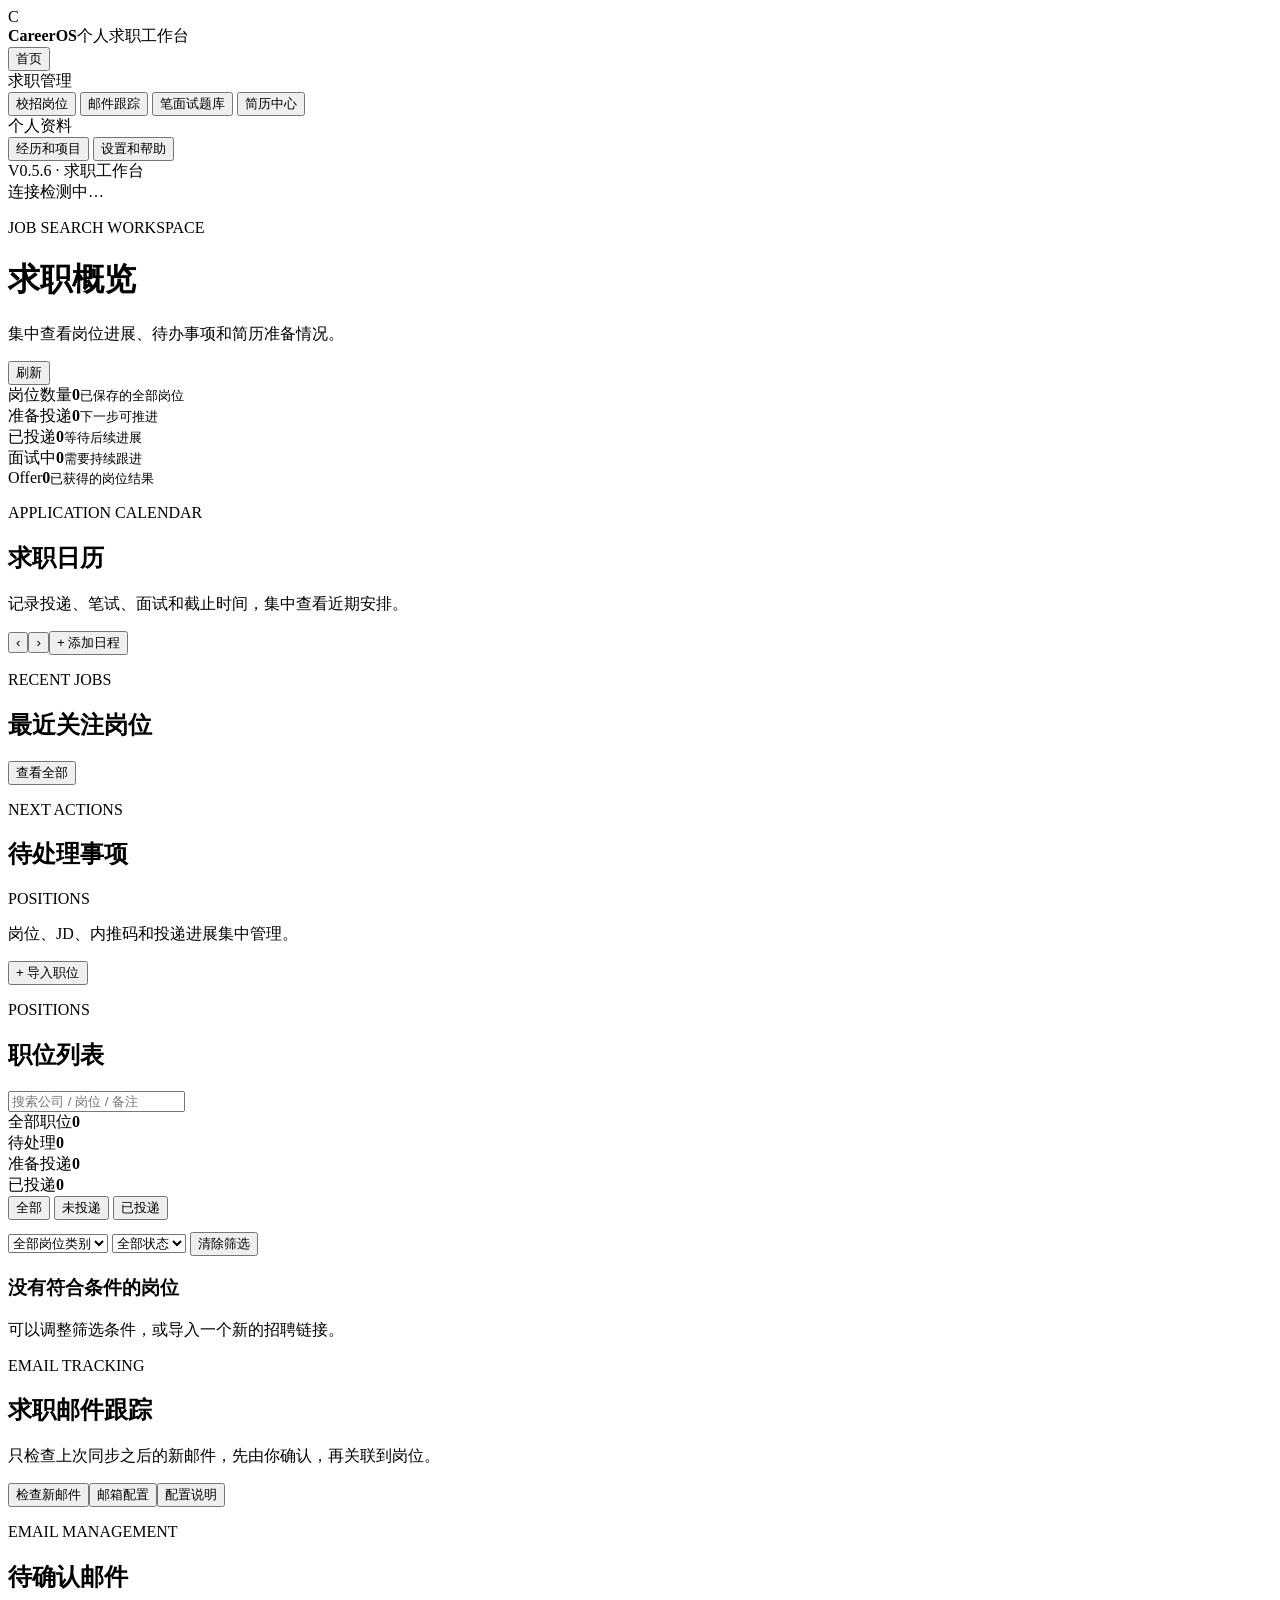
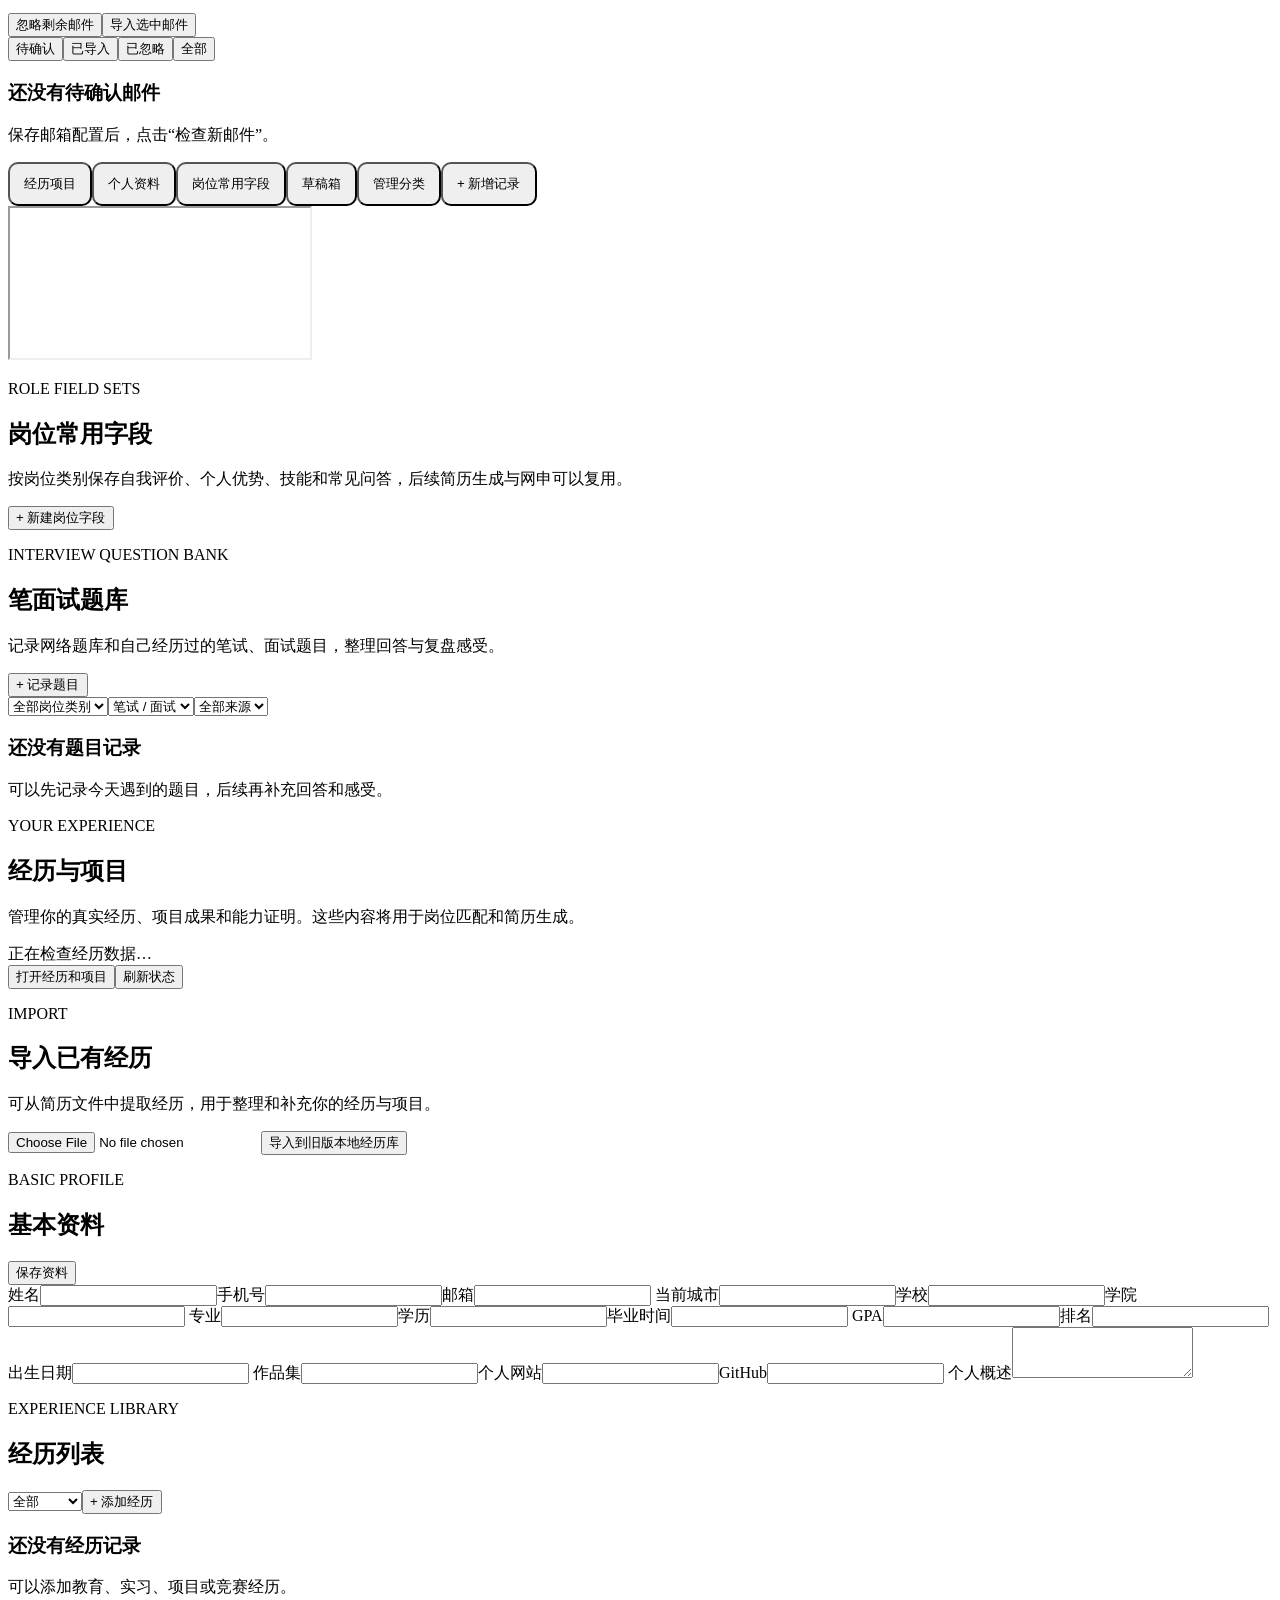
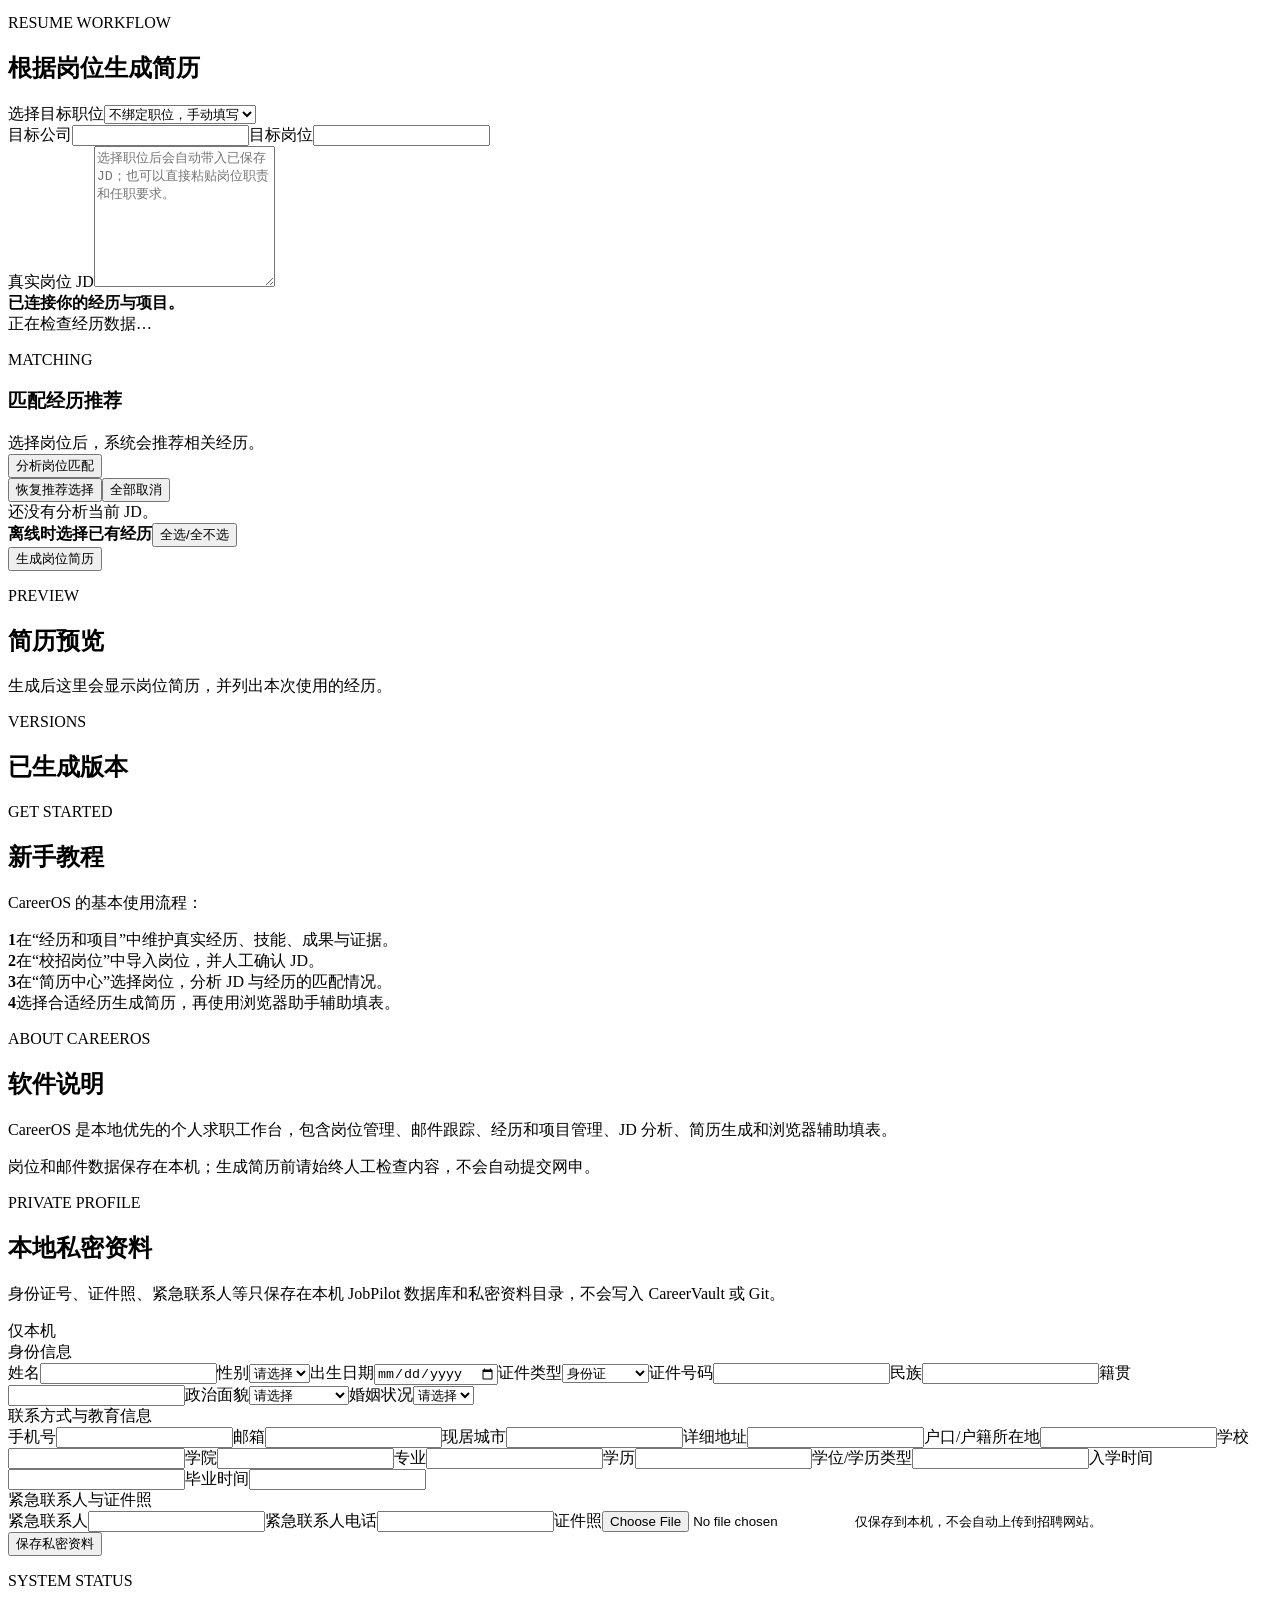
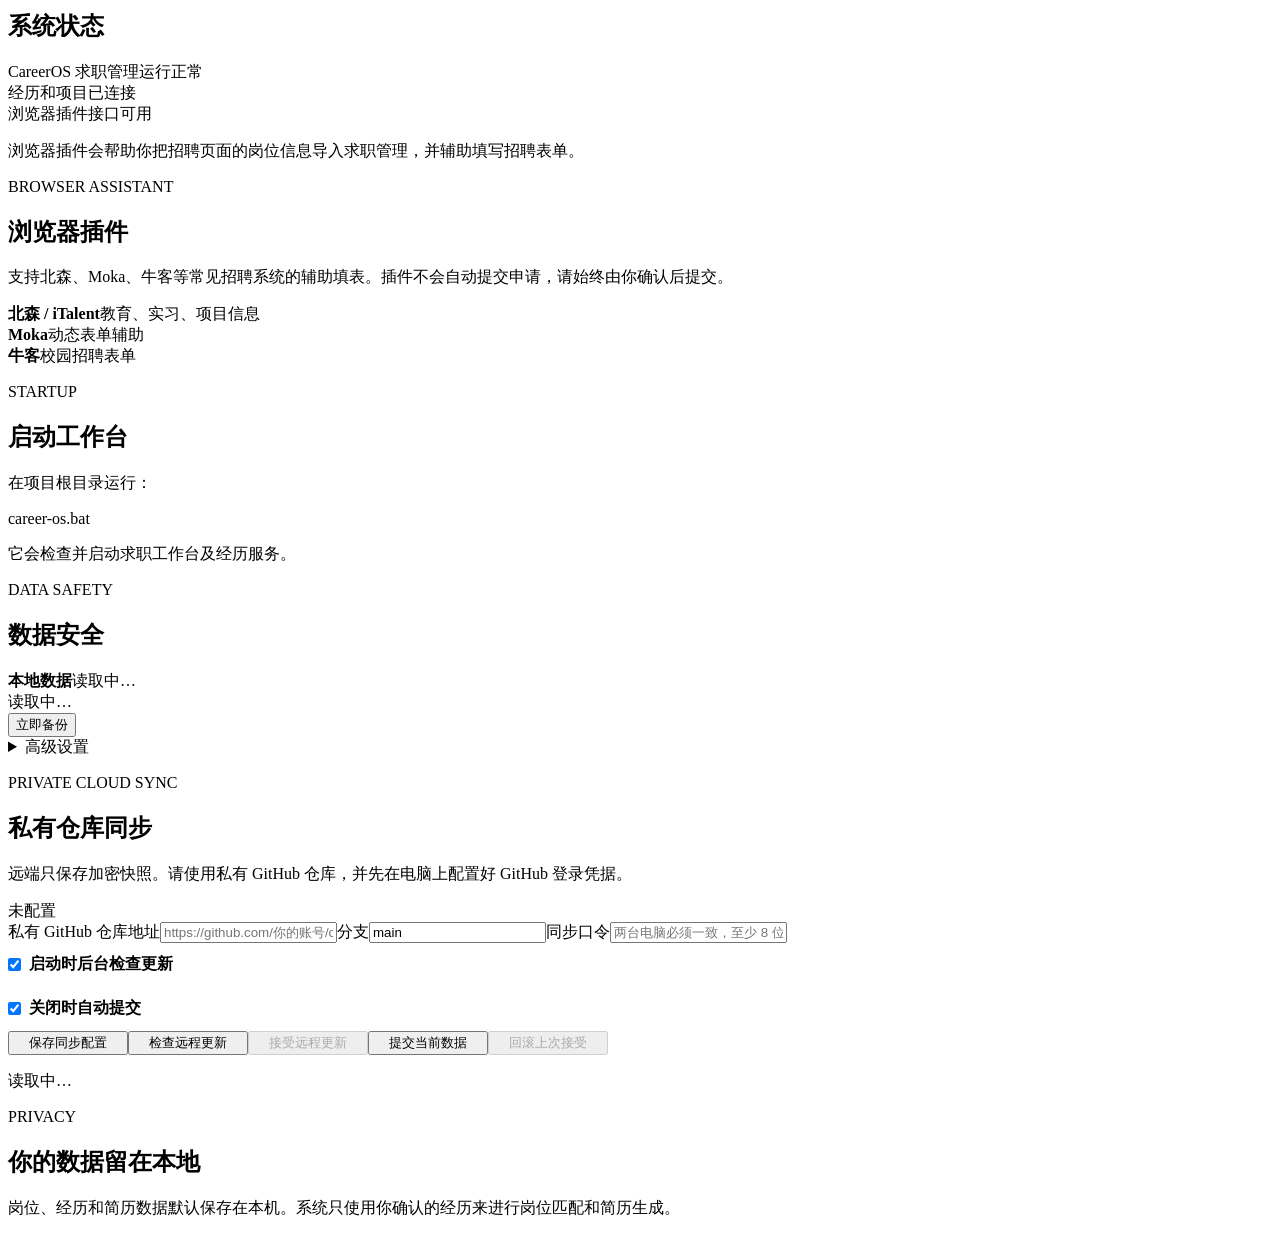
==== JobPilot/jobpilot/static/index.html @ cc20bb06 "feat(vault): add category-specific experience forms" ====
<!doctype html>
<html lang="zh-CN">
<head>
  <meta charset="utf-8" />
  <meta name="viewport" content="width=device-width,initial-scale=1" />
  <title>CareerOS · 个人求职工作台</title>
  <link rel="stylesheet" href="/static/styles.css" />
  <link rel="stylesheet" href="/static/v031.css" />
  <style>
    .vault-manage-categories{margin-left:auto;white-space:nowrap}
    .vault-quick-add{white-space:nowrap}
    .vault-frame-tabs{align-items:center}
    .vault-frame-tabs .mode,.vault-frame-tabs .ghost-btn,.vault-frame-tabs .primary-btn{display:inline-flex;align-items:center;justify-content:center;height:44px;padding:0 14px;line-height:1;border-radius:10px}
    @media(max-width:720px){.vault-manage-categories{margin-left:0}}
  </style>
  <style>
    .sync-panel{grid-column:1/-1}
    .sync-panel .form-grid-2{align-items:end}
    .sync-panel .checkbox-label{display:flex;align-items:center;gap:8px;min-height:44px;font-weight:600}
    .sync-panel .checkbox-label input{width:auto;margin:0}
    .sync-panel .toolbar-actions{grid-column:1/-1;flex-wrap:wrap;align-items:stretch}
    .sync-panel .toolbar-actions button{white-space:nowrap;min-width:120px}
    @media(max-width:720px){.sync-panel .toolbar-actions button{flex:1 1 150px}}
  </style>
</head>
<body>
<div class="shell">
  <aside class="sidebar">
    <div class="brand"><div class="logo">C</div><div><strong>CareerOS</strong><span>个人求职工作台</span></div></div>
    <nav>
      <button class="nav active" data-view="dashboard">首页</button>
      <div class="nav-group-label">求职管理</div>
      <button class="nav" data-view="memo">校招岗位</button>
      <button class="nav" data-view="email">邮件跟踪</button>
      <button class="nav" data-view="interview">笔面试题库</button>
      <button class="nav" data-view="resume">简历中心</button>
      <div class="nav-group-label">个人资料</div>
      <button class="nav" data-view="vault">经历和项目</button>
      <button class="nav" data-view="settings">设置和帮助</button>
    </nav>
    <div class="sidebar-note">V0.5.6 · 求职工作台<br><span id="aiBadge">连接检测中…</span></div>
  </aside>

  <main class="main">
    <header class="topbar">
      <div><p class="eyebrow">JOB SEARCH WORKSPACE</p><h1 id="viewTitle">求职概览</h1><p id="viewSubtitle" class="page-subtitle">集中查看岗位进展、待办事项和简历准备情况。</p></div>
      <button id="refreshBtn" class="ghost-btn">刷新</button>
    </header>
    <div id="globalNotice" class="notice hidden" aria-live="polite"></div>

    <section id="view-dashboard" class="view active-view">
      <section class="dashboard-stats" aria-label="求职概览">
        <article class="dashboard-stat"><span>岗位数量</span><strong id="dashboardTotal">0</strong><small>已保存的全部岗位</small></article>
        <article class="dashboard-stat"><span>准备投递</span><strong id="dashboardPreparing">0</strong><small>下一步可推进</small></article>
        <article class="dashboard-stat"><span>已投递</span><strong id="dashboardApplied">0</strong><small>等待后续进展</small></article>
        <article class="dashboard-stat"><span>面试中</span><strong id="dashboardInterview">0</strong><small>需要持续跟进</small></article>
        <article class="dashboard-stat"><span>Offer</span><strong id="dashboardOffer">0</strong><small>已获得的岗位结果</small></article>
      </section>
      <section class="panel calendar-panel">
        <div class="section-title"><div><p class="eyebrow">APPLICATION CALENDAR</p><h2>求职日历</h2><p class="helper">记录投递、笔试、面试和截止时间，集中查看近期安排。</p></div><div class="calendar-actions"><button id="calendarPrev" class="ghost-btn" type="button">‹</button><strong id="calendarMonth"></strong><button id="calendarNext" class="ghost-btn" type="button">›</button><button id="addScheduleBtn" class="primary-btn" type="button">+ 添加日程</button></div></div>
        <div id="calendarGrid" class="calendar-grid"></div>
        <div id="calendarUpcoming" class="calendar-upcoming"></div>
      </section>
      <div class="dashboard-grid"><section class="panel"><div class="section-title"><div><p class="eyebrow">RECENT JOBS</p><h2>最近关注岗位</h2></div><button class="link-button" type="button" data-go-view="memo">查看全部</button></div><div id="dashboardRecentJobs" class="dashboard-list"></div></section><section class="panel"><p class="eyebrow">NEXT ACTIONS</p><h2>待处理事项</h2><div id="dashboardTasks" class="task-list"></div></section></div>
    </section>

    <section id="view-memo" class="view">
      <div class="compact-page-toolbar"><div><p class="eyebrow">POSITIONS</p><p class="helper">岗位、JD、内推码和投递进展集中管理。</p></div><button id="openJobImportBtn" class="primary-btn" type="button">+ 导入职位</button></div>
      <dialog id="jobImportDialog" class="dialog">
        <div class="dialog-head"><div><p class="eyebrow">ADD JOB</p><h2>导入职位</h2></div><button id="jobImportClose" class="icon-btn" type="button">×</button></div>
        <div class="mode-tabs"><button class="mode active" data-mode="url" type="button">招聘链接</button><button class="mode" data-mode="text" type="button">招聘文字</button></div>
        <form id="urlForm" class="stack-form"><label>招聘页面链接<input id="urlInput" type="url" placeholder="https://careers.example.com/..." required /></label><button class="primary-btn" type="submit">解析并添加岗位</button><p class="helper">自动解析结果建议在岗位详情中人工核对 JD。</p></form>
        <form id="textForm" class="stack-form hidden"><label>招聘文字<textarea id="textInput" rows="9" placeholder="公司、岗位、链接、要求……"></textarea></label><button class="primary-btn" type="submit">导入职位信息</button></form>
      </dialog>

      <section class="list-section">
        <div class="list-toolbar">
          <div><p class="eyebrow">POSITIONS</p><h2>职位列表 <span id="memoCount" class="helper"></span></h2></div>
          <input id="memoSearch" type="search" placeholder="搜索公司 / 岗位 / 备注" />
        </div>
        <div class="summary-grid" aria-label="职位概览">
          <div class="summary-card"><span>全部职位</span><strong id="summaryTotal">0</strong></div>
          <div class="summary-card"><span>待处理</span><strong id="summaryPending">0</strong></div>
          <div class="summary-card"><span>准备投递</span><strong id="summaryPreparing">0</strong></div>
          <div class="summary-card"><span>已投递</span><strong id="summarySubmitted">0</strong></div>
        </div>
        <div class="mode-tabs" id="memoScopeTabs">
          <button class="mode memo-tab active" data-memo-scope="all">全部</button>
          <button class="mode memo-tab" data-memo-scope="unsubmitted">未投递</button>
          <button class="mode memo-tab" data-memo-scope="submitted">已投递</button>
        </div>
        <div class="toolbar-actions" style="margin:12px 0 18px;flex-wrap:wrap">
          <select id="memoCategoryFilter">
            <option value="">全部岗位类别</option>
            <option value="unclassified">未分类</option>
            <option value="ai">AI</option><option value="algorithm">算法</option><option value="software">软件开发</option>
            <option value="test">测试 / 测开</option><option value="embedded">嵌入式</option><option value="semiconductor">半导体</option>
            <option value="hardware">硬件</option><option value="product">产品</option><option value="other">其他</option>
          </select>
          <select id="memoStatusFilter">
            <option value="">全部状态</option><option value="inbox">待处理</option>
            <option value="preparing">准备投递</option><option value="applied">已投递</option><option value="interview">面试中</option>
            <option value="offer">Offer</option><option value="rejected">已结束</option>
          </select>
          <button id="clearMemoFilters" class="ghost-btn" type="button">清除筛选</button>
        </div>
        <div id="memoList" class="memo-list"></div>
        <div id="memoEmpty" class="empty-state hidden"><h3>没有符合条件的岗位</h3><p>可以调整筛选条件，或导入一个新的招聘链接。</p></div>
      </section>
    </section>

    <section id="view-email" class="view">
      <section class="panel email-connect-panel">
        <div class="section-title"><div><p class="eyebrow">EMAIL TRACKING</p><h2>求职邮件跟踪</h2><p class="helper">只检查上次同步之后的新邮件，先由你确认，再关联到岗位。</p><span id="emailConfiguredState" class="helper"></span></div><div class="toolbar-actions"><button id="syncEmailBtn" class="primary-btn" type="button">检查新邮件</button><button id="openEmailConfigBtn" class="ghost-btn" type="button">邮箱配置</button><button id="openEmailHelpBtn" class="ghost-btn" type="button">配置说明</button></div></div>
        <dialog id="emailConfigDialog" class="dialog">
        <form id="emailSettingsForm" class="form-grid-2 email-settings-form">
          <div class="dialog-head full-span"><div><p class="eyebrow">EMAIL SETTINGS</p><h2>邮箱配置</h2></div><button id="emailConfigClose" class="icon-btn" type="button">×</button></div>
          <label>IMAP 服务器<input id="emailHost" placeholder="imap.gmail.com" required /></label><label>端口<input id="emailPort" type="number" value="993" min="1" max="65535" required /></label>
          <label>邮箱账号<input id="emailUsername" type="email" required /></label><label>应用专用密码<input id="emailPassword" type="password" placeholder="留空表示保持原密码" /></label>
          <label>文件夹<input id="emailFolder" value="INBOX" /></label><div class="email-setting-actions"><button class="ghost-btn" type="submit">保存邮箱配置</button><span id="emailSyncState" class="helper"></span></div>
          <p class="helper email-security-note full-span">建议使用邮箱的应用专用密码。密码只保存在本机 CareerOS 数据库中，不会上传 GitHub。</p>
        </form>
        </dialog>
      </section>
      <dialog id="emailHelpDialog" class="dialog email-help-dialog">
        <div class="dialog-head"><div><p class="eyebrow">SETUP GUIDE</p><h2>主流邮箱配置说明</h2></div><button id="emailHelpClose" class="icon-btn" type="button">×</button></div>
        <div class="section-title"><div><p class="eyebrow">SETUP GUIDE</p><h2>主流邮箱配置说明</h2><p class="helper">CareerOS 通过 IMAP 读取邮件。配置前先在邮箱网页端开启 IMAP，并按邮箱类型填写登录密码、客户端授权码或应用专用密码。</p></div></div>
        <div class="email-provider-grid">
          <article class="email-provider-card"><div class="email-provider-head"><h3>QQ 邮箱</h3><span>@qq.com / Foxmail</span></div><dl><dt>IMAP</dt><dd><code>imap.qq.com:993</code> · SSL/TLS</dd><dt>SMTP</dt><dd><code>smtp.qq.com:465</code> · SSL/TLS（发信时使用）</dd><dt>登录密码</dt><dd>填写 QQ 邮箱生成的“授权码”，不要填写 QQ 登录密码。</dd></dl><ol><li>进入 QQ 邮箱网页版 → 设置 → 账户。</li><li>在“POP3/IMAP/SMTP/Exchange/CardDAV/CalDAV”区域开启 IMAP/SMTP 服务。</li><li>按提示完成安全验证，复制生成的授权码到上方“应用专用密码”。</li></ol><a href="https://service.mail.qq.com/" target="_blank" rel="noopener">打开 QQ 邮箱帮助 ↗</a></article>
          <article class="email-provider-card"><div class="email-provider-head"><h3>网易邮箱</h3><span>@163.com / @126.com / @yeah.net</span></div><dl><dt>IMAP</dt><dd><code>imap.163.com:993</code> · SSL/TLS</dd><dt>SMTP</dt><dd><code>smtp.163.com:465</code> · SSL/TLS（发信时使用）</dd><dt>登录密码</dt><dd>填写“客户端授权码”，不要填写网易网页登录密码。</dd></dl><ol><li>登录网易邮箱网页版 → 设置 → POP3/SMTP/IMAP。</li><li>开启 IMAP/SMTP 服务，并点击“客户端授权密码/新增授权码”。</li><li>完成短信验证后立即保存授权码，填入上方密码框。</li></ol><a href="https://help.mail.126.com/faqDetail.do?code=d7a5dc8471cd0c0e8b4b8f4f8e49998b374173cfe9171305fa1ce630d7f67ac286624f309a1a7089" target="_blank" rel="noopener">打开网易帮助 ↗</a></article>
          <article class="email-provider-card"><div class="email-provider-head"><h3>Outlook.com</h3><span>@outlook.com / @hotmail.com / @live.com</span></div><dl><dt>IMAP</dt><dd><code>outlook.office365.com:993</code> · SSL/TLS</dd><dt>SMTP</dt><dd><code>smtp-mail.outlook.com:587</code> · STARTTLS</dd><dt>身份验证</dt><dd>官方要求 OAuth2/现代身份验证；普通 IMAP 密码方式可能被拒绝。</dd></dl><ol><li>Outlook 网页版设置 → 邮件 → 转发和 IMAP。</li><li>开启“允许设备和应用使用 IMAP”，保存设置。</li><li>若 CareerOS 的密码方式无法连接，请使用 Microsoft OAuth2，或为账号创建应用密码（账号策略支持时）。</li></ol><a href="https://support.microsoft.com/zh-CN/Outlook/pop-imap-and-smtp-settings-for-outlook-com" target="_blank" rel="noopener">打开 Microsoft 官方说明 ↗</a></article>
          <article class="email-provider-card"><div class="email-provider-head"><h3>Gmail</h3><span>@gmail.com / Google Workspace</span></div><dl><dt>IMAP</dt><dd><code>imap.gmail.com:993</code> · SSL/TLS</dd><dt>SMTP</dt><dd><code>smtp.gmail.com:465</code> · SSL/TLS，或 587 · STARTTLS</dd><dt>登录密码</dt><dd>建议使用 Google 应用专用密码；需要先开启两步验证。</dd></dl><ol><li>Google 账号 → 安全性 → 开启两步验证。</li><li>进入“应用专用密码”，创建一个用于 CareerOS 的密码。</li><li>Gmail 设置 → 查看所有设置 → 转发和 POP/IMAP → 开启 IMAP。</li></ol><a href="https://support.google.com/mail/answer/185833?hl=zh-Hans" target="_blank" rel="noopener">打开 Google 官方说明 ↗</a></article>
          <article class="email-provider-card"><div class="email-provider-head"><h3>iCloud Mail</h3><span>@icloud.com / @me.com / @mac.com</span></div><dl><dt>IMAP</dt><dd><code>imap.mail.me.com:993</code> · SSL/TLS</dd><dt>SMTP</dt><dd><code>smtp.mail.me.com:587</code> · STARTTLS（也支持 465）</dd><dt>登录密码</dt><dd>必须使用 Apple 账户生成的“App 专用密码”。</dd></dl><ol><li>在 Apple 账户页面开启双重认证。</li><li>登录 Apple 账户 → 登录和安全 → App 专用密码 → 生成密码。</li><li>用户名填完整 iCloud 邮箱；把生成的 App 专用密码填入上方密码框。</li></ol><a href="https://support.apple.com/en-ie/102525" target="_blank" rel="noopener">打开 Apple 官方说明 ↗</a></article>
        </div>
        <div class="email-guide-notes"><strong>连接失败时先检查：</strong><span>服务器和端口是否匹配</span><span>IMAP 是否已开启</span><span>密码框是否填写授权码/应用专用密码</span><span>邮箱是否拦截了新的登录活动</span></div>
        <p class="technical-detail">资料核对日期：2026-08-22。邮箱服务商可能调整入口或安全策略，实际页面以对应官方说明为准。</p>
      </dialog>
      <section class="list-section email-list-section">
        <div class="list-toolbar"><div><p class="eyebrow">EMAIL MANAGEMENT</p><h2 id="emailListTitle">待确认邮件 <span id="emailCount" class="helper"></span></h2></div><div class="toolbar-actions"><button id="ignorePendingEmailBtn" class="ghost-btn danger-button" type="button">忽略剩余邮件</button><button id="importEmailBtn" class="ghost-btn" type="button">导入选中邮件</button></div></div>
        <div class="email-filter-bar"><button class="email-filter active" data-email-filter="pending" type="button">待确认</button><button class="email-filter" data-email-filter="imported" type="button">已导入</button><button class="email-filter" data-email-filter="ignored" type="button">已忽略</button><button class="email-filter" data-email-filter="all" type="button">全部</button></div>
        <div id="emailList" class="email-list"></div><div id="emailEmpty" class="empty-state hidden"><h3>还没有待确认邮件</h3><p>保存邮箱配置后，点击“检查新邮件”。</p></div>
      </section>
    </section>

    <section id="view-vault" class="view">
      <div class="vault-frame-tabs" role="tablist" aria-label="经历和项目导航"><button class="mode active" type="button" data-vault-view="experiences">经历项目</button><button class="mode" type="button" data-vault-view="profile">个人资料</button><button class="mode" type="button" data-vault-view="fields">岗位常用字段</button><button class="mode" type="button" data-vault-view="inbox">草稿箱</button><button id="vaultManageCategories" class="ghost-btn vault-manage-categories" type="button">管理分类</button><button id="vaultQuickAdd" class="primary-btn vault-quick-add" type="button">+ 新增记录</button></div>
      <iframe id="careerVaultFrame" class="career-vault-frame" src="http://127.0.0.1:8766/?embedded=1&amp;v=20260827-3" title="经历和项目" loading="lazy"></iframe>
      <section id="commonFieldsPanel" class="panel common-fields-panel hidden"><div class="section-title"><div><p class="eyebrow">ROLE FIELD SETS</p><h2>岗位常用字段</h2><p class="helper">按岗位类别保存自我评价、个人优势、技能和常见问答，后续简历生成与网申可以复用。</p></div><button id="addRoleFieldSetBtn" class="primary-btn" type="button">+ 新建岗位字段</button></div><div id="roleFieldSetList" class="role-field-set-list"></div></section>
    </section>

    <section id="view-interview" class="view">
      <section class="panel interview-bank-toolbar"><div><p class="eyebrow">INTERVIEW QUESTION BANK</p><h2>笔面试题库</h2><p class="helper">记录网络题库和自己经历过的笔试、面试题目，整理回答与复盘感受。</p></div><button id="addInterviewQuestionBtn" class="primary-btn" type="button">+ 记录题目</button></section>
      <section class="list-section"><div class="toolbar-actions interview-filters"><select id="interviewRoleFilter"><option value="">全部岗位类别</option></select><select id="interviewTypeFilter"><option value="">笔试 / 面试</option><option value="written_test">笔试</option><option value="interview">面试</option></select><select id="interviewSourceFilter"><option value="">全部来源</option><option value="personal">亲身经历</option><option value="network">网络题库</option></select></div><div id="interviewQuestionList" class="interview-question-list"></div><div id="interviewQuestionEmpty" class="empty-state hidden"><h3>还没有题目记录</h3><p>可以先记录今天遇到的题目，后续再补充回答和感受。</p></div></section>
    </section>

    <section id="view-profile" class="view">
      <div class="profile-grid">
        <section class="panel import-panel">
          <p class="eyebrow">YOUR EXPERIENCE</p><h2>经历与项目</h2>
          <p>管理你的真实经历、项目成果和能力证明。这些内容将用于岗位匹配和简历生成。</p>
          <div id="careerVaultProfileState" class="mini-status">正在检查经历数据…</div>
          <div class="toolbar-actions"><button class="primary-btn" type="button" data-go-view="vault">打开经历和项目</button><button id="refreshCareerVault" class="ghost-btn" type="button">刷新状态</button></div>
        </section>

        <section class="panel import-panel">
          <p class="eyebrow">IMPORT</p><h2>导入已有经历</h2>
          <p>可从简历文件中提取经历，用于整理和补充你的经历与项目。</p>
          <form id="resumeImportForm" class="stack-form"><input id="resumeFile" type="file" accept=".pdf,.docx,.txt,.md" required /><button class="ghost-btn" type="submit">导入到旧版本地经历库</button></form>
        </section>

        <section class="panel profile-panel">
          <div class="section-title"><div><p class="eyebrow">BASIC PROFILE</p><h2>基本资料</h2></div><button id="saveProfileBtn" class="ghost-btn" type="button">保存资料</button></div>
          <form id="profileForm" class="profile-form">
            <label>姓名<input name="name" /></label><label>手机号<input name="phone" /></label><label>邮箱<input name="email" type="email" /></label>
            <label>当前城市<input name="current_city" /></label><label>学校<input name="school" /></label><label>学院<input name="college" /></label>
            <label>专业<input name="major" /></label><label>学历<input name="degree" /></label><label>毕业时间<input name="graduation_date" /></label>
            <label>GPA<input name="gpa" /></label><label>排名<input name="rank" /></label><label>出生日期<input name="birth_date" /></label>
            <label>作品集<input name="portfolio_url" /></label><label>个人网站<input name="website" /></label><label>GitHub<input name="github_url" /></label>
            <label class="span-3">个人概述<textarea name="summary" rows="3"></textarea></label>
          </form>
        </section>
      </div>

      <section class="list-section">
          <div class="list-toolbar"><div><p class="eyebrow">EXPERIENCE LIBRARY</p><h2>经历列表</h2></div><div class="toolbar-actions"><select id="experienceFilter"><option value="">全部</option><option value="education">教育背景</option><option value="internship">实习经历</option><option value="project">项目经历</option><option value="campus">校园经历</option><option value="research">科研经历</option><option value="award">竞赛奖项</option><option value="skill">技能证书</option><option value="other">其他</option></select><button id="addExperienceBtn" class="ghost-btn">+ 添加经历</button></div></div>
        <div id="experienceList" class="experience-list"></div>
        <div id="experienceEmpty" class="empty-state hidden"><h3>还没有经历记录</h3><p>可以添加教育、实习、项目或竞赛经历。</p></div>
      </section>
    </section>

    <section id="view-resume" class="view">
      <div class="resume-workspace">
        <section class="panel resume-builder">
          <p class="eyebrow">RESUME WORKFLOW</p><h2>根据岗位生成简历</h2>
          <form id="resumeGenerateForm" class="stack-form">
            <label>选择目标职位<select id="targetOpportunity"><option value="">不绑定职位，手动填写</option></select></label>
            <div class="form-grid-2"><label>目标公司<input id="targetCompany" /></label><label>目标岗位<input id="targetRole" /></label></div>
            <label>真实岗位 JD<textarea id="targetJd" rows="9" placeholder="选择职位后会自动带入已保存 JD；也可以直接粘贴岗位职责和任职要求。"></textarea></label>
              <div class="notice"><b>已连接你的经历与项目。</b><br><span id="careerVaultState">正在检查经历数据…</span></div>

            <div id="careerRecommendationPanel" class="recommendation-panel">
              <div class="recommendation-head">
                <div><p class="eyebrow">MATCHING</p><h3>匹配经历推荐</h3><div id="recommendationState" class="inline-status">选择岗位后，系统会推荐相关经历。</div></div>
                <button id="analyzeCareerVaultBtn" class="ghost-btn" type="button">分析岗位匹配</button>
              </div>
              <div id="recommendationToolbar" class="selection-toolbar hidden"><div id="recommendationSummary" class="selection-summary"></div><div class="toolbar-actions"><button id="selectRecommendedBtn" class="link-button" type="button">恢复推荐选择</button><button id="clearRecommendedBtn" class="link-button" type="button">全部取消</button></div></div>
              <div id="careerRecommendations" class="recommendation-list"><div class="recommendation-empty">还没有分析当前 JD。</div></div>
            </div>

            <div id="legacyChooserWrap"><div class="mini-head"><b>离线时选择已有经历</b><button id="toggleAllExperiences" class="link-button" type="button">全选/全不选</button></div><div id="resumeExperienceChooser" class="chooser"></div></div>
            <button class="primary-btn large" type="submit">生成岗位简历</button>
          </form>
        </section>

        <section class="panel preview-panel">
          <div class="section-title"><div><p class="eyebrow">PREVIEW</p><h2>简历预览</h2></div><div id="previewActions"></div></div>
          <div id="resumePreview" class="resume-paper empty-preview"><p>生成后这里会显示岗位简历，并列出本次使用的经历。</p></div>
        </section>
      </div>
      <section class="list-section"><div class="list-toolbar"><div><p class="eyebrow">VERSIONS</p><h2>已生成版本</h2></div></div><div id="versionList" class="version-list"></div></section>
    </section>

    <section id="view-settings" class="view">
      <div class="settings-grid">
        <section class="panel help-panel"><p class="eyebrow">GET STARTED</p><h2>新手教程</h2><p>CareerOS 的基本使用流程：</p><div class="flow-list"><div><b>1</b><span>在“经历和项目”中维护真实经历、技能、成果与证据。</span></div><div><b>2</b><span>在“校招岗位”中导入岗位，并人工确认 JD。</span></div><div><b>3</b><span>在“简历中心”选择岗位，分析 JD 与经历的匹配情况。</span></div><div><b>4</b><span>选择合适经历生成简历，再使用浏览器助手辅助填表。</span></div></div></section>
        <section class="panel help-panel"><p class="eyebrow">ABOUT CAREEROS</p><h2>软件说明</h2><p>CareerOS 是本地优先的个人求职工作台，包含岗位管理、邮件跟踪、经历和项目管理、JD 分析、简历生成和浏览器辅助填表。</p><p class="helper">岗位和邮件数据保存在本机；生成简历前请始终人工检查内容，不会自动提交网申。</p></section>
        <section class="panel private-profile-panel"><div class="section-title"><div><p class="eyebrow">PRIVATE PROFILE</p><h2>本地私密资料</h2><p class="helper">身份证号、证件照、紧急联系人等只保存在本机 JobPilot 数据库和私密资料目录，不会写入 CareerVault 或 Git。</p></div><span class="private-badge">仅本机</span></div><form id="privateProfileForm" class="private-profile-form"><div class="private-section-title">身份信息</div><label>姓名<input data-private-field="name" /></label><label>性别<select data-private-field="gender"><option value="">请选择</option><option>男</option><option>女</option><option>其他</option></select></label><label>出生日期<input data-private-field="birth_date" type="date" /></label><label>证件类型<select data-private-field="id_type"><option>身份证</option><option>护照</option><option>港澳通行证</option><option>其他</option></select></label><label>证件号码<input data-private-field="id_number" autocomplete="off" /></label><label>民族<input data-private-field="ethnicity" /></label><label>籍贯<input data-private-field="native_place" /></label><label>政治面貌<select data-private-field="political_status"><option value="">请选择</option><option>群众</option><option>共青团员</option><option>中共党员</option><option>中共预备党员</option><option>其他</option></select></label><label>婚姻状况<select data-private-field="marital_status"><option value="">请选择</option><option>未婚</option><option>已婚</option><option>其他</option></select></label><div class="private-section-title full-span">联系方式与教育信息</div><label>手机号<input data-private-field="phone" /></label><label>邮箱<input data-private-field="email" type="email" /></label><label>现居城市<input data-private-field="current_city" /></label><label>详细地址<input data-private-field="address" /></label><label>户口/户籍所在地<input data-private-field="household_registration" /></label><label>学校<input data-private-field="school" /></label><label>学院<input data-private-field="college" /></label><label>专业<input data-private-field="major" /></label><label>学历<input data-private-field="degree" /></label><label>学位/学历类型<input data-private-field="degree_type" /></label><label>入学时间<input data-private-field="education_start_date" /></label><label>毕业时间<input data-private-field="graduation_date" /></label><div class="private-section-title full-span">紧急联系人与证件照</div><label>紧急联系人<input data-private-field="emergency_contact_name" /></label><label>紧急联系人电话<input data-private-field="emergency_contact_phone" /></label><label class="photo-upload-label">证件照<input id="privatePhotoFile" type="file" accept=".jpg,.jpeg,.png,.webp" /><small id="privatePhotoState" class="helper">仅保存到本机，不会自动上传到招聘网站。</small></label><div class="full-span private-actions"><button class="primary-btn" type="submit">保存私密资料</button><span id="privateProfileState" class="helper"></span></div></form></section>
        <section class="panel"><p class="eyebrow">SYSTEM STATUS</p><h2>系统状态</h2><div class="system-status-list"><div><span class="status-dot" id="jobpilotStatusDot"></span><span>CareerOS 求职管理运行正常</span></div><div><span class="status-dot" id="careerStatusDot"></span><span>经历和项目已连接</span></div><div><span class="status-dot" id="extensionStatusDot"></span><span>浏览器插件接口可用</span></div></div><p class="helper">浏览器插件会帮助你把招聘页面的岗位信息导入求职管理，并辅助填写招聘表单。</p></section>
        <section class="panel"><p class="eyebrow">BROWSER ASSISTANT</p><h2>浏览器插件</h2><p>支持北森、Moka、牛客等常见招聘系统的辅助填表。插件不会自动提交申请，请始终由你确认后提交。</p><div class="ats-grid"><div class="ats-card"><b>北森 / iTalent</b><span class="helper">教育、实习、项目信息</span></div><div class="ats-card"><b>Moka</b><span class="helper">动态表单辅助</span></div><div class="ats-card"><b>牛客</b><span class="helper">校园招聘表单</span></div></div></section>
        <section class="panel"><p class="eyebrow">STARTUP</p><h2>启动工作台</h2><div class="career-os-box"><p>在项目根目录运行：</p><div class="career-os-command">career-os.bat</div><p class="helper">它会检查并启动求职工作台及经历服务。</p></div></section>
        <section class="panel"><p class="eyebrow">DATA SAFETY</p><h2>数据安全</h2><div class="data-box"><div><b>本地数据</b><span id="dataDbPath">读取中…</span></div><div id="dataCounts">读取中…</div></div><div class="toolbar-actions"><button id="backupDbBtn" class="primary-btn" type="button">立即备份</button></div><details class="advanced-settings"><summary>高级设置</summary><p class="helper">仅用于数据迁移和故障排查，不建议日常修改。</p><hr><form id="mergeDbForm" class="stack-form"><label>导入旧版数据<input id="oldDbFile" type="file" accept=".db,.sqlite,.sqlite3" /></label><button class="ghost-btn" type="submit">合并旧数据</button></form><p class="technical-detail">API 状态与数据库路径仅在此处显示。</p></details></section>
        <section class="panel sync-panel"><div class="section-title"><div><p class="eyebrow">PRIVATE CLOUD SYNC</p><h2>私有仓库同步</h2><p class="helper">远端只保存加密快照。请使用私有 GitHub 仓库，并先在电脑上配置好 GitHub 登录凭据。</p></div><span id="syncStateBadge" class="private-badge">未配置</span></div><form id="syncConfigForm" class="form-grid-2"><label class="full-span">私有 GitHub 仓库地址<input id="syncRemoteUrl" placeholder="https://github.com/你的账号/careeros-data.git" /></label><label>分支<input id="syncBranch" value="main" /></label><label>同步口令<input id="syncPassphrase" type="password" minlength="8" placeholder="两台电脑必须一致，至少 8 位" /></label><label class="checkbox-label"><input id="syncAutoStart" type="checkbox" checked /> 启动时后台检查更新</label><label class="checkbox-label"><input id="syncAutoClose" type="checkbox" checked /> 关闭时自动提交</label><div class="full-span toolbar-actions"><button class="primary-btn" type="submit">保存同步配置</button><button id="syncCheckBtn" class="ghost-btn" type="button">检查远程更新</button><button id="syncAcceptBtn" class="ghost-btn" type="button" disabled>接受远程更新</button><button id="syncCommitBtn" class="ghost-btn" type="button">提交当前数据</button><button id="syncRollbackBtn" class="ghost-btn" type="button" disabled>回滚上次接受</button></div></form><p id="syncStateText" class="helper">读取中…</p></section>
        <section class="panel"><p class="eyebrow">PRIVACY</p><h2>你的数据留在本地</h2><p>岗位、经历和简历数据默认保存在本机。系统只使用你确认的经历来进行岗位匹配和简历生成。</p></section>
      </div>
    </section>
  </main>
</div>

<dialog id="memoDialog" class="dialog">
  <form id="memoEditForm" method="dialog">
    <input id="memoEditId" type="hidden" />
    <div class="dialog-head"><div><p class="eyebrow">POSITION</p><h2>编辑职位信息</h2></div><button id="memoEditClose" class="icon-btn" type="button">×</button></div>
    <div class="form-grid-2">
      <label>公司<input id="memoEditCompany" /></label><label>岗位<input id="memoEditRole" /></label>
      <label>岗位类别<select id="memoEditCategory"><option value="unclassified">未分类</option><option value="ai">AI / 大模型</option><option value="algorithm">算法</option><option value="software">软件开发</option><option value="test">测试 / 测开</option><option value="embedded">嵌入式</option><option value="semiconductor">半导体 / 工艺</option><option value="hardware">硬件 / 电子</option><option value="product">产品 / 运营</option><option value="other">其他</option></select></label>
      <label>地点<input id="memoEditLocation" /></label><label>截止时间<input id="memoEditDeadline" type="date" /></label><label>投递时间<input id="memoEditAppliedAt" type="date" /><small class="helper">已投递但不知道日期时可留空，首页会提醒补充。</small></label>
    </div>
    <div class="referral-info-box"><div><p class="eyebrow">REFERRAL</p><h3>内推信息</h3><p class="helper">导入岗位后可在这里补填内推码，保存后会跟随岗位记录。</p></div><label>内推码<input id="memoEditReferralCode" placeholder="例如：ABC123" /></label></div>
    <label>JD 内容<textarea id="memoEditJd" rows="12" placeholder="可从招聘链接打开后，手动复制并粘贴完整 JD。简历中心会优先使用这里的内容进行匹配。"></textarea></label>
    <label>备注<textarea id="memoEditNote" rows="5"></textarea></label>
    <div class="dialog-actions"><button id="memoEditCancel" class="ghost-btn" type="button">取消</button><button class="primary-btn" type="submit">保存修改</button></div>
  </form>
</dialog>

<dialog id="experienceDialog" class="dialog">
  <form id="experienceForm" method="dialog">
    <input id="experienceId" type="hidden" />
    <div class="dialog-head"><div><p class="eyebrow">EXPERIENCE</p><h2 id="experienceDialogTitle">添加经历</h2></div><button id="experienceClose" class="icon-btn" type="button">×</button></div>
    <div class="form-grid-2">
      <label>类型<select id="expCategory"><option value="education">教育</option><option value="internship">实习</option><option value="work">工作</option><option value="project">项目</option><option value="campus">校园</option><option value="research">科研</option><option value="award">奖项</option><option value="certificate">证书</option><option value="skill">技能</option><option value="other">其他</option></select></label>
      <label>标题<input id="expTitle" /></label><label>组织 / 公司<input id="expOrganization" /></label><label>地点<input id="expLocation" /></label>
      <label>开始时间<input id="expStart" /></label><label>结束时间<input id="expEnd" placeholder="至今" /></label>
    </div>
    <label>经历说明<textarea id="expDescription" rows="5"></textarea></label><label>简历要点（每行一条）<textarea id="expHighlights" rows="6"></textarea></label><label>标签（逗号分隔）<input id="expTags" /></label>
    <div class="dialog-actions"><button id="experienceCancel" class="ghost-btn" type="button">取消</button><button class="primary-btn" type="submit">保存</button></div>
  </form>
</dialog>

<dialog id="interviewQuestionDialog" class="dialog">
  <form id="interviewQuestionForm" class="stack-form"><input id="interviewQuestionId" type="hidden" /><div class="dialog-head"><div><p class="eyebrow">QUESTION BANK</p><h2 id="interviewQuestionDialogTitle">记录笔面试题目</h2></div><button id="interviewQuestionClose" class="icon-btn" type="button">×</button></div><div class="form-grid-2"><label>题目类型<select id="interviewQuestionType"><option value="interview">面试</option><option value="written_test">笔试</option></select></label><label>题目来源<select id="interviewQuestionSource"><option value="personal">亲身经历</option><option value="network">网络题库</option></select></label><label>岗位类别<input id="interviewQuestionRole" placeholder="如：软件开发 / 销售工程师" /></label><label>公司<input id="interviewQuestionCompany" /></label><label>日期<input id="interviewQuestionDate" type="date" /></label><label>关联岗位<select id="interviewQuestionOpportunity"><option value="">不关联岗位</option></select></label></div><label>题目内容<textarea id="interviewQuestionText" rows="4" required></textarea></label><label>我的回答 / 参考答案<textarea id="interviewQuestionAnswer" rows="5"></textarea></label><label>复盘感受<textarea id="interviewQuestionFeeling" rows="3" placeholder="哪里答得好、哪里需要补充、下次如何准备"></textarea></label><label>标签（逗号分隔）<input id="interviewQuestionTags" placeholder="八股、项目、行为面、算法" /></label><div class="dialog-actions"><button id="interviewQuestionCancel" class="ghost-btn" type="button">取消</button><button class="primary-btn" type="submit">保存题目</button></div></form>
</dialog>

<dialog id="roleFieldSetDialog" class="dialog">
  <form id="roleFieldSetForm" class="stack-form"><input id="roleFieldSetId" type="hidden" /><div class="dialog-head"><div><p class="eyebrow">ROLE FIELD SET</p><h2 id="roleFieldSetDialogTitle">新建岗位常用字段</h2></div><button id="roleFieldSetClose" class="icon-btn" type="button">×</button></div><div class="form-grid-2"><label>岗位类别<input id="roleFieldSetRole" placeholder="如：算法 / 产品 / 销售工程师" required /></label><label>字段名称<input id="roleFieldSetTitle" placeholder="如：算法岗自我介绍" /></label></div><label>自我评价<textarea id="roleFieldSetSelfEvaluation" rows="4"></textarea></label><label>个人优势<textarea id="roleFieldSetStrengths" rows="4"></textarea></label><label>常用技能（每行一项）<textarea id="roleFieldSetSkills" rows="4" placeholder="Python\nSQL\n项目管理"></textarea></label><label>常见问答（每行“问题：答案”）<textarea id="roleFieldSetAnswers" rows="5" placeholder="为什么选择这个岗位：\n三年规划："></textarea></label><label>备注<textarea id="roleFieldSetNotes" rows="3"></textarea></label><div class="dialog-actions"><button id="roleFieldSetCancel" class="ghost-btn" type="button">取消</button><button class="primary-btn" type="submit">保存常用字段</button></div></form>
</dialog>

<dialog id="scheduleDialog" class="dialog">
  <form id="scheduleForm" method="dialog">
    <input id="scheduleId" type="hidden" />
    <div class="dialog-head"><div><p class="eyebrow">SCHEDULE</p><h2 id="scheduleDialogTitle">添加日程</h2></div><button id="scheduleClose" class="icon-btn" type="button">×</button></div>
    <div class="form-grid-2">
      <label>类型<select id="scheduleType"><option value="application">投递</option><option value="written_test">笔试</option><option value="interview">面试</option><option value="deadline">截止时间</option><option value="follow_up">跟进</option><option value="other">其他</option></select></label>
      <label>标题<input id="scheduleTitle" required placeholder="例如：一面 / 秋招网申" /></label>
      <label>日期<input id="scheduleDate" type="date" required /></label><label>时间<input id="scheduleTime" type="time" /></label>
      <label>地点 / 会议链接<input id="scheduleLocation" /></label>
      <label>关联岗位<select id="scheduleOpportunity"><option value="">不关联岗位</option></select></label>
    </div>
    <label>备注<textarea id="scheduleNotes" rows="4" placeholder="面试官、准备事项或其他提醒"></textarea></label>
    <div class="dialog-actions"><button id="scheduleCancel" class="ghost-btn" type="button">取消</button><button class="primary-btn" type="submit">保存日程</button></div>
  </form>
</dialog>

<dialog id="careerAssetCreateDialog" class="dialog">
  <form id="careerAssetCreateForm" class="stack-form">
    <div class="dialog-head"><div><p class="eyebrow">CAREER ASSET</p><h2>新增经历记录</h2></div><button id="careerAssetCreateClose" class="icon-btn" type="button">×</button></div>
    <div class="form-grid-2"><label>记录类型<select id="careerAssetType"><option value="project">项目</option><option value="internship">实习</option><option value="award">获奖</option><option value="patent">专利</option><option value="certificate">软著</option><option value="campus">校园经历</option></select></label><label>名称<input id="careerAssetTitle" required placeholder="例如：AI 项目 / 国家奖学金 / 软件著作权" /></label><label>组织 / 单位<input id="careerAssetOrganization" /></label><label>角色 / 贡献<input id="careerAssetRole" /></label><label>开始时间<input id="careerAssetStart" /></label><label>结束时间<input id="careerAssetEnd" placeholder="至今" /></label></div>
    <label>概述<textarea id="careerAssetSummary" rows="5" placeholder="先填写核心事实，保存后可在经历库继续补充量化成果和上传佐证文件。"></textarea></label>
    <div class="dialog-actions"><button id="careerAssetCreateCancel" class="ghost-btn" type="button">取消</button><button class="primary-btn" type="submit">创建记录</button></div>
  </form>
</dialog>

  <script src="/static/ui-text.js?v=040"></script>
<script src="/static/app.js?v=20260827-3"></script>
</body>
</html>
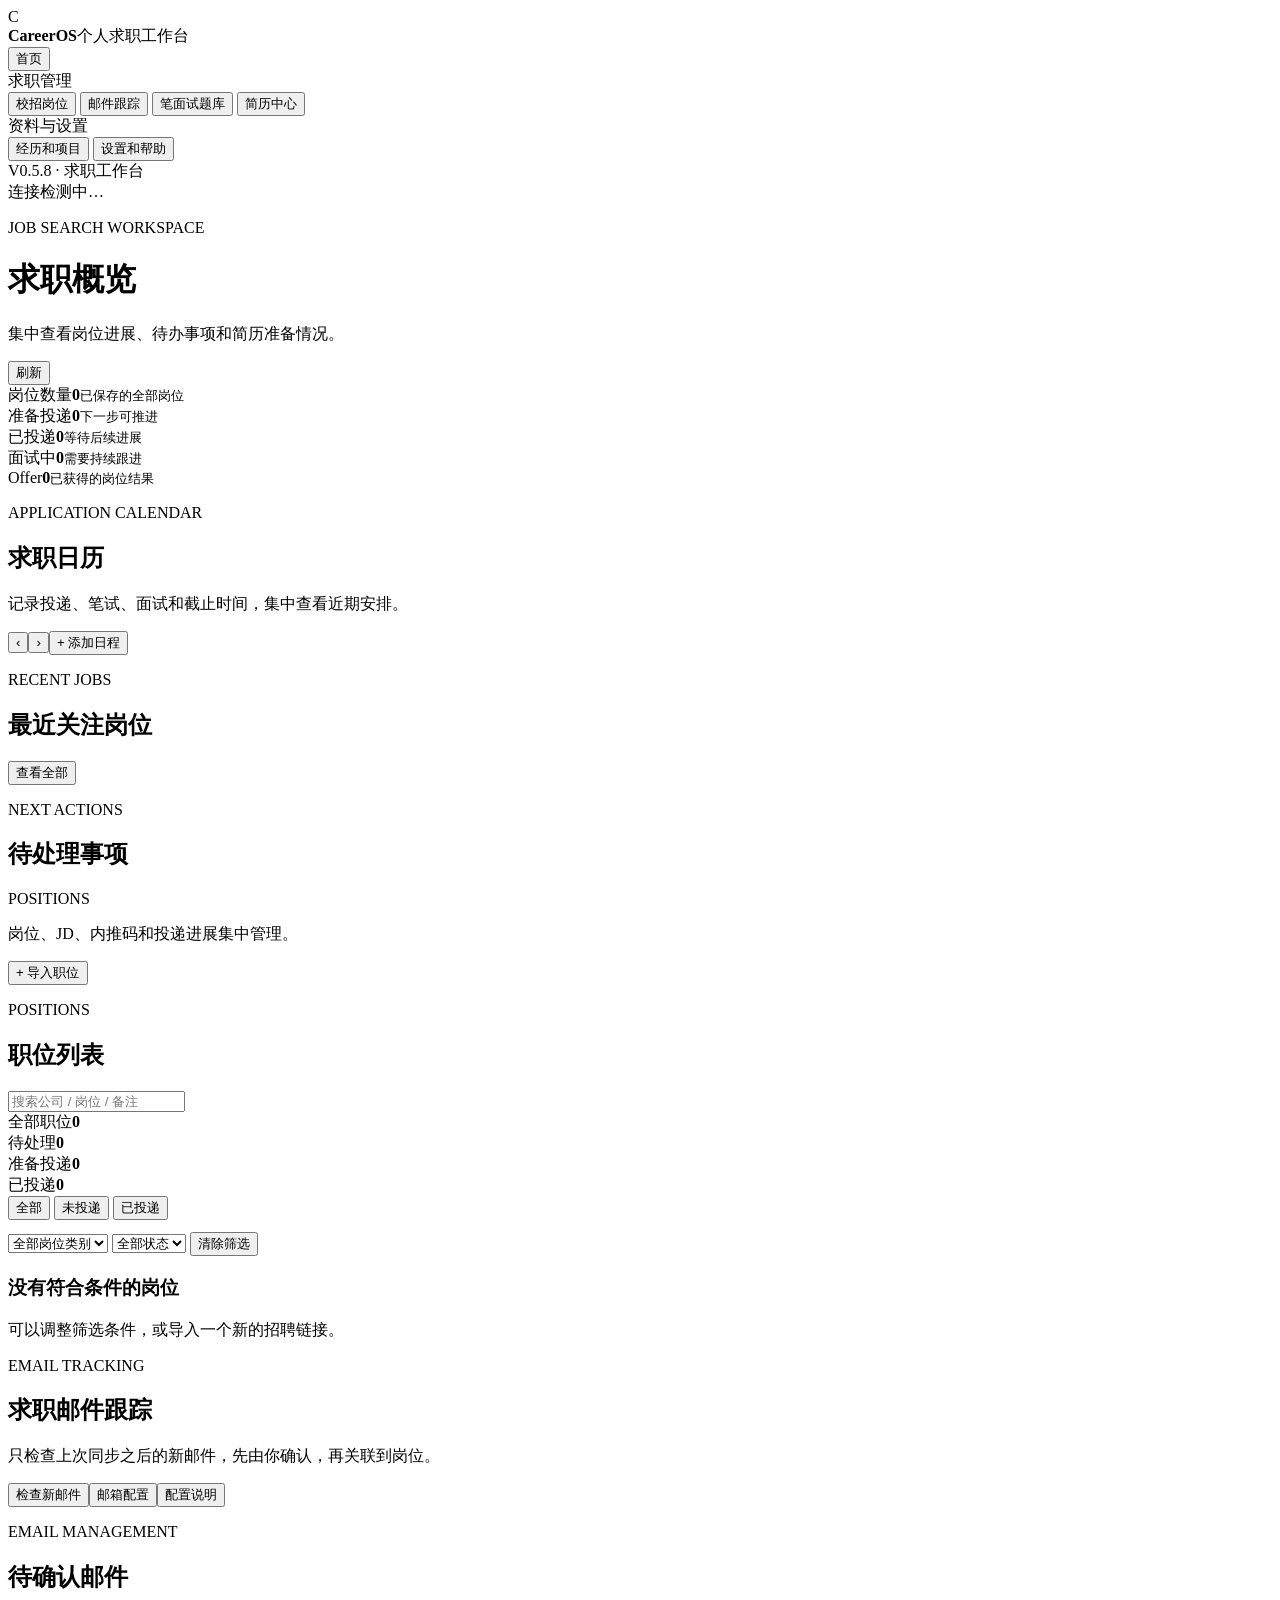
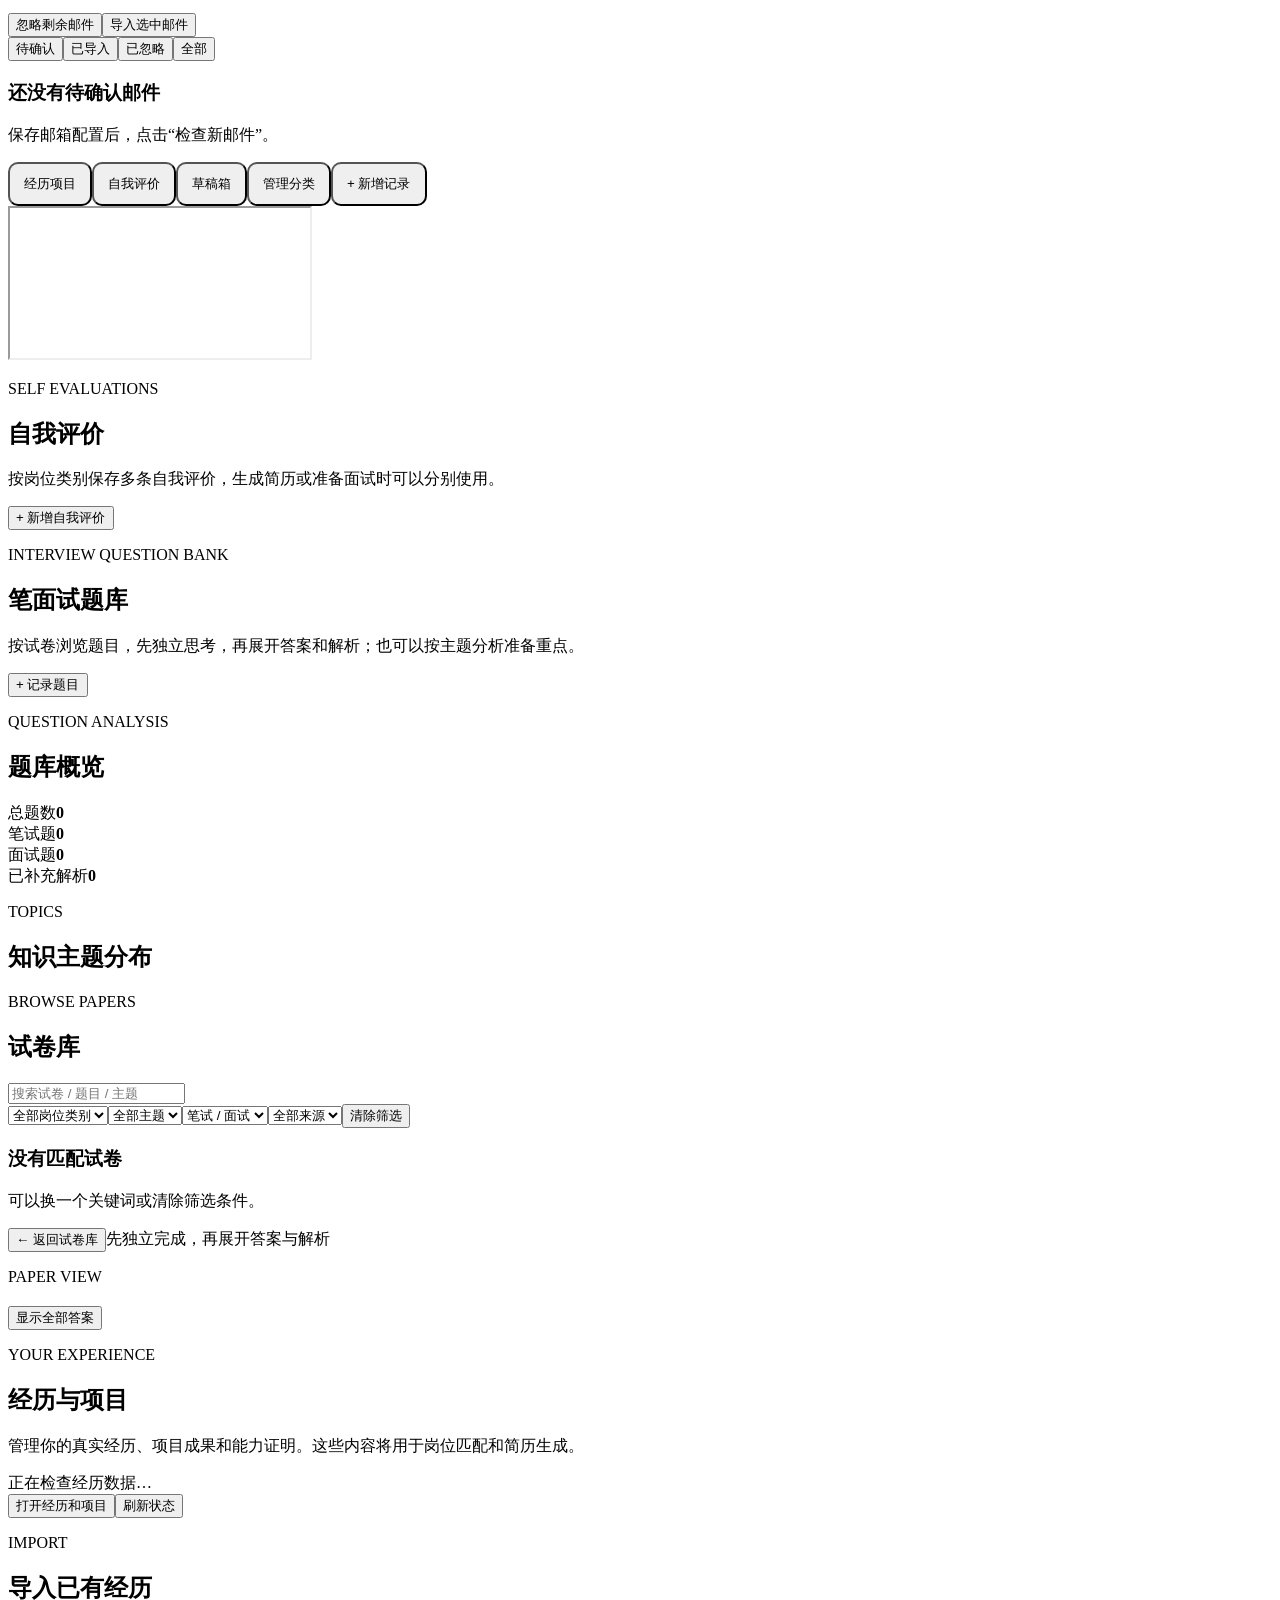
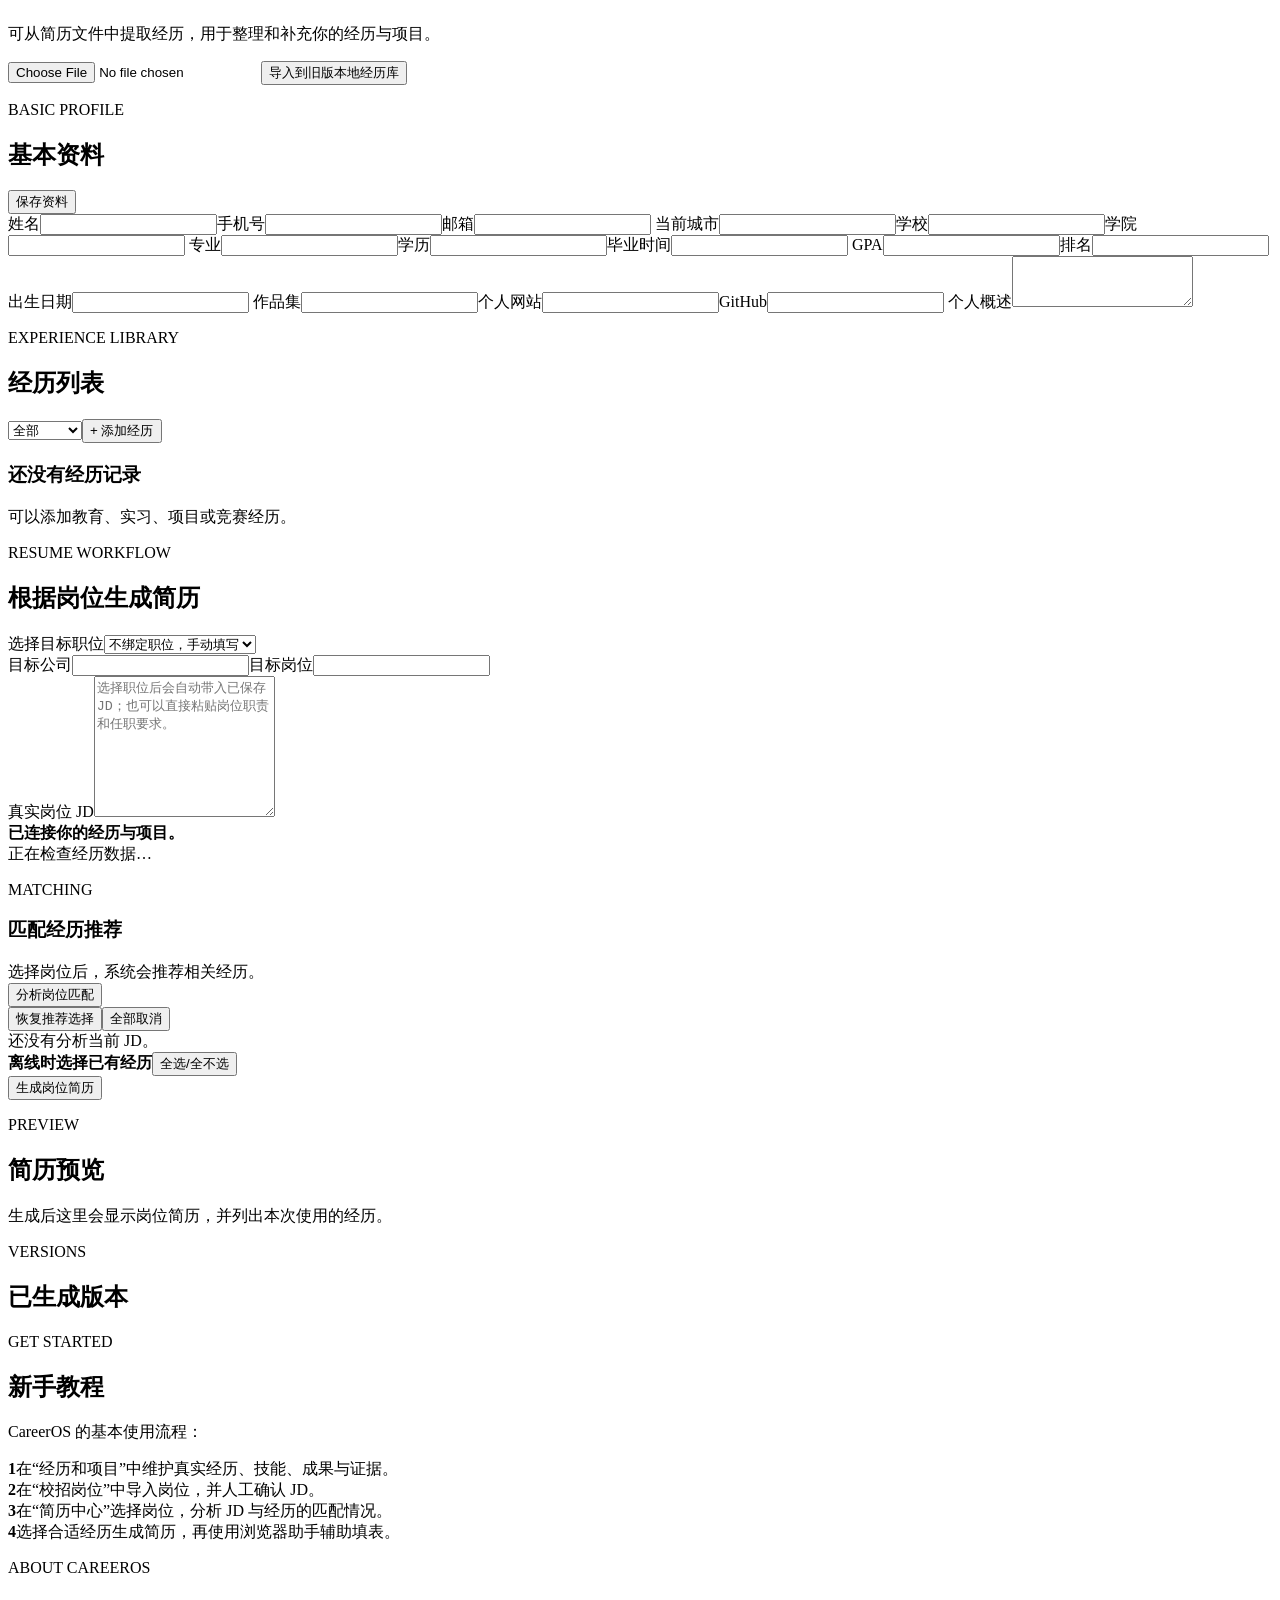
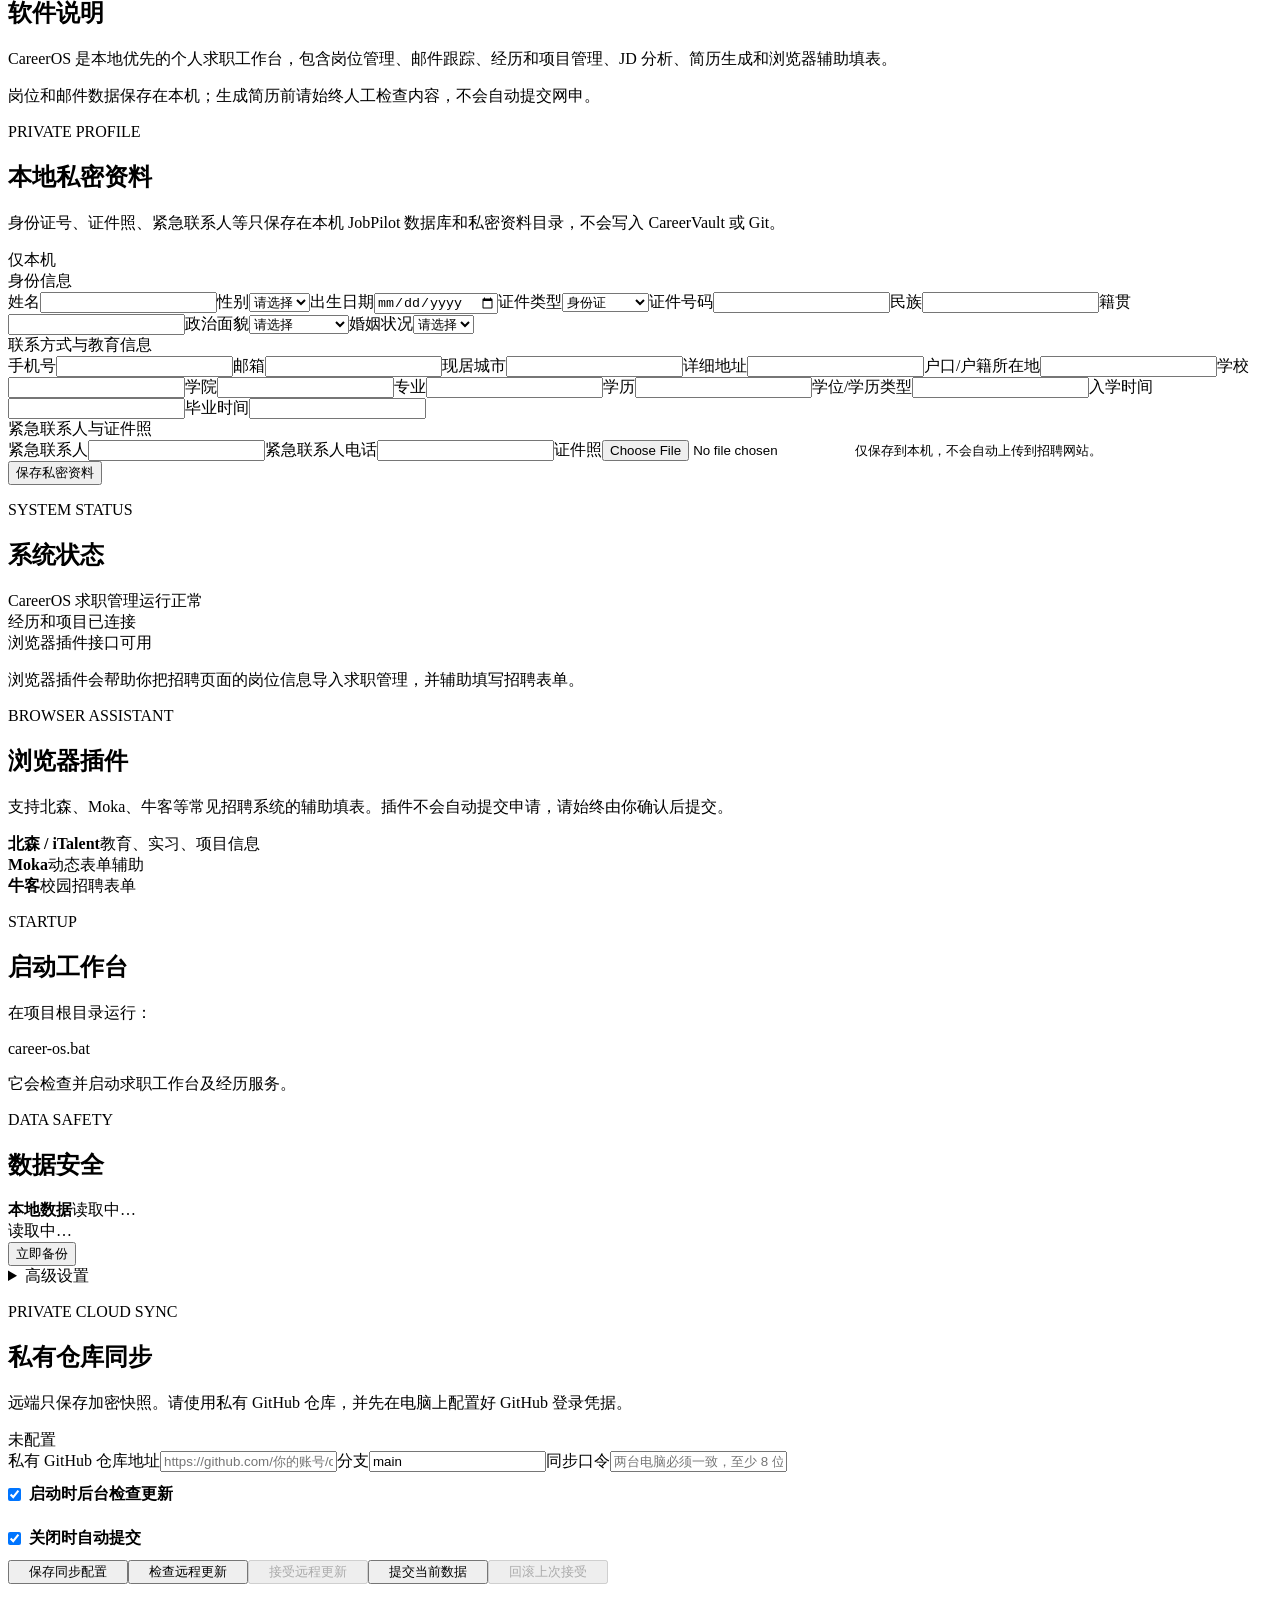
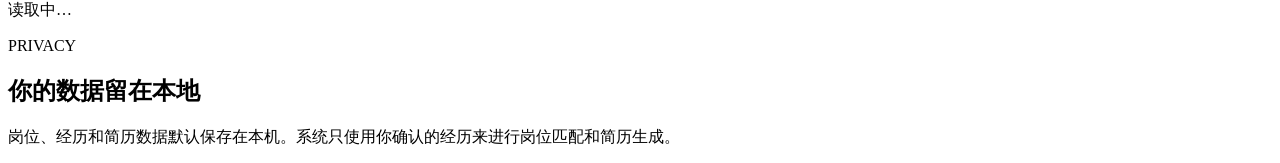
==== commit 409d43cf: "feat(workspace): update career tools and add interview paper bank Refresh the CareerVault workspace," ====
--- a/JobPilot/jobpilot/static/index.html
+++ b/JobPilot/jobpilot/static/index.html
@@ -4,7 +4,7 @@
   <meta charset="utf-8" />
   <meta name="viewport" content="width=device-width,initial-scale=1" />
   <title>CareerOS · 个人求职工作台</title>
-  <link rel="stylesheet" href="/static/styles.css" />
+  <link rel="stylesheet" href="/static/styles.css?v=20260831-7" />
   <link rel="stylesheet" href="/static/v031.css" />
   <style>
     .vault-manage-categories{margin-left:auto;white-space:nowrap}
@@ -34,11 +34,11 @@
       <button class="nav" data-view="email">邮件跟踪</button>
       <button class="nav" data-view="interview">笔面试题库</button>
       <button class="nav" data-view="resume">简历中心</button>
-      <div class="nav-group-label">个人资料</div>
+      <div class="nav-group-label">资料与设置</div>
       <button class="nav" data-view="vault">经历和项目</button>
       <button class="nav" data-view="settings">设置和帮助</button>
     </nav>
-    <div class="sidebar-note">V0.5.6 · 求职工作台<br><span id="aiBadge">连接检测中…</span></div>
+    <div class="sidebar-note">V0.5.8 · 求职工作台<br><span id="aiBadge">连接检测中…</span></div>
   </aside>
 
   <main class="main">
@@ -143,14 +143,18 @@
     </section>
 
     <section id="view-vault" class="view">
-      <div class="vault-frame-tabs" role="tablist" aria-label="经历和项目导航"><button class="mode active" type="button" data-vault-view="experiences">经历项目</button><button class="mode" type="button" data-vault-view="profile">个人资料</button><button class="mode" type="button" data-vault-view="fields">岗位常用字段</button><button class="mode" type="button" data-vault-view="inbox">草稿箱</button><button id="vaultManageCategories" class="ghost-btn vault-manage-categories" type="button">管理分类</button><button id="vaultQuickAdd" class="primary-btn vault-quick-add" type="button">+ 新增记录</button></div>
-      <iframe id="careerVaultFrame" class="career-vault-frame" src="http://127.0.0.1:8766/?embedded=1&amp;v=20260827-3" title="经历和项目" loading="lazy"></iframe>
-      <section id="commonFieldsPanel" class="panel common-fields-panel hidden"><div class="section-title"><div><p class="eyebrow">ROLE FIELD SETS</p><h2>岗位常用字段</h2><p class="helper">按岗位类别保存自我评价、个人优势、技能和常见问答，后续简历生成与网申可以复用。</p></div><button id="addRoleFieldSetBtn" class="primary-btn" type="button">+ 新建岗位字段</button></div><div id="roleFieldSetList" class="role-field-set-list"></div></section>
+      <div class="vault-frame-tabs" role="tablist" aria-label="经历和项目导航"><button class="mode active" type="button" data-vault-view="experiences">经历项目</button><button class="mode" type="button" data-vault-view="evaluations">自我评价</button><button class="mode" type="button" data-vault-view="inbox">草稿箱</button><button id="vaultManageCategories" class="ghost-btn vault-manage-categories" type="button">管理分类</button><button id="vaultQuickAdd" class="primary-btn vault-quick-add" type="button">+ 新增记录</button></div>
+      <iframe id="careerVaultFrame" class="career-vault-frame" src="http://127.0.0.1:8766/?embedded=1&amp;v=20260827-4" title="经历和项目" loading="lazy"></iframe>
+      <section id="selfEvaluationsPanel" class="panel common-fields-panel hidden"><div class="section-title"><div><p class="eyebrow">SELF EVALUATIONS</p><h2>自我评价</h2><p class="helper">按岗位类别保存多条自我评价，生成简历或准备面试时可以分别使用。</p></div><button id="addRoleFieldSetBtn" class="primary-btn" type="button">+ 新增自我评价</button></div><div id="roleFieldSetList" class="role-field-set-list"></div></section>
     </section>
 
     <section id="view-interview" class="view">
-      <section class="panel interview-bank-toolbar"><div><p class="eyebrow">INTERVIEW QUESTION BANK</p><h2>笔面试题库</h2><p class="helper">记录网络题库和自己经历过的笔试、面试题目，整理回答与复盘感受。</p></div><button id="addInterviewQuestionBtn" class="primary-btn" type="button">+ 记录题目</button></section>
-      <section class="list-section"><div class="toolbar-actions interview-filters"><select id="interviewRoleFilter"><option value="">全部岗位类别</option></select><select id="interviewTypeFilter"><option value="">笔试 / 面试</option><option value="written_test">笔试</option><option value="interview">面试</option></select><select id="interviewSourceFilter"><option value="">全部来源</option><option value="personal">亲身经历</option><option value="network">网络题库</option></select></div><div id="interviewQuestionList" class="interview-question-list"></div><div id="interviewQuestionEmpty" class="empty-state hidden"><h3>还没有题目记录</h3><p>可以先记录今天遇到的题目，后续再补充回答和感受。</p></div></section>
+      <section class="panel interview-bank-toolbar"><div><p class="eyebrow">INTERVIEW QUESTION BANK</p><h2>笔面试题库</h2><p class="helper">按试卷浏览题目，先独立思考，再展开答案和解析；也可以按主题分析准备重点。</p></div><button id="addInterviewQuestionBtn" class="primary-btn" type="button">+ 记录题目</button></section>
+      <section class="interview-analysis-grid" aria-label="题库分析">
+        <article class="panel interview-analysis-summary"><div class="section-title"><div><p class="eyebrow">QUESTION ANALYSIS</p><h2>题库概览</h2></div><span id="interviewAnalysisHint" class="helper"></span></div><div class="interview-stat-grid"><div class="interview-stat"><span>总题数</span><strong id="interviewStatTotal">0</strong></div><div class="interview-stat"><span>笔试题</span><strong id="interviewStatWritten">0</strong></div><div class="interview-stat"><span>面试题</span><strong id="interviewStatInterview">0</strong></div><div class="interview-stat"><span>已补充解析</span><strong id="interviewStatAnswered">0</strong></div></div></article>
+        <article class="panel interview-topic-panel"><div class="section-title"><div><p class="eyebrow">TOPICS</p><h2>知识主题分布</h2></div></div><div id="interviewTopicChart" class="interview-topic-chart"></div></article>
+      </section>
+      <section class="list-section"><div id="interviewLibraryView"><div class="list-toolbar"><div><p class="eyebrow">BROWSE PAPERS</p><h2>试卷库 <span id="interviewQuestionCount" class="helper"></span></h2></div><input id="interviewSearch" type="search" placeholder="搜索试卷 / 题目 / 主题" /></div><div class="toolbar-actions interview-filters"><select id="interviewRoleFilter"><option value="">全部岗位类别</option></select><select id="interviewTopicFilter"><option value="">全部主题</option></select><select id="interviewTypeFilter"><option value="">笔试 / 面试</option><option value="written_test">笔试</option><option value="interview">面试</option></select><select id="interviewSourceFilter"><option value="">全部来源</option><option value="personal">亲身经历</option><option value="network">网络题库</option></select><button id="clearInterviewFilters" class="ghost-btn" type="button">清除筛选</button></div><div id="interviewQuestionList" class="interview-paper-list"></div><div id="interviewQuestionEmpty" class="empty-state hidden"><h3>没有匹配试卷</h3><p>可以换一个关键词或清除筛选条件。</p></div></div><div id="interviewPaperDetail" class="hidden"><div class="paper-detail-toolbar"><button id="backToInterviewPapers" class="ghost-btn" type="button">← 返回试卷库</button><span class="helper">先独立完成，再展开答案与解析</span></div><div class="paper-detail-head"><div><p class="eyebrow">PAPER VIEW</p><h2 id="interviewPaperTitle"></h2><p id="interviewPaperMeta" class="helper"></p></div><button id="toggleAllInterviewAnswers" class="ghost-btn" type="button">显示全部答案</button></div><div id="interviewPaperQuestions" class="paper-sheet"></div></div></section>
     </section>
 
     <section id="view-profile" class="view">
@@ -267,11 +271,11 @@
 </dialog>
 
 <dialog id="interviewQuestionDialog" class="dialog">
-  <form id="interviewQuestionForm" class="stack-form"><input id="interviewQuestionId" type="hidden" /><div class="dialog-head"><div><p class="eyebrow">QUESTION BANK</p><h2 id="interviewQuestionDialogTitle">记录笔面试题目</h2></div><button id="interviewQuestionClose" class="icon-btn" type="button">×</button></div><div class="form-grid-2"><label>题目类型<select id="interviewQuestionType"><option value="interview">面试</option><option value="written_test">笔试</option></select></label><label>题目来源<select id="interviewQuestionSource"><option value="personal">亲身经历</option><option value="network">网络题库</option></select></label><label>岗位类别<input id="interviewQuestionRole" placeholder="如：软件开发 / 销售工程师" /></label><label>公司<input id="interviewQuestionCompany" /></label><label>日期<input id="interviewQuestionDate" type="date" /></label><label>关联岗位<select id="interviewQuestionOpportunity"><option value="">不关联岗位</option></select></label></div><label>题目内容<textarea id="interviewQuestionText" rows="4" required></textarea></label><label>我的回答 / 参考答案<textarea id="interviewQuestionAnswer" rows="5"></textarea></label><label>复盘感受<textarea id="interviewQuestionFeeling" rows="3" placeholder="哪里答得好、哪里需要补充、下次如何准备"></textarea></label><label>标签（逗号分隔）<input id="interviewQuestionTags" placeholder="八股、项目、行为面、算法" /></label><div class="dialog-actions"><button id="interviewQuestionCancel" class="ghost-btn" type="button">取消</button><button class="primary-btn" type="submit">保存题目</button></div></form>
+  <form id="interviewQuestionForm" class="stack-form"><input id="interviewQuestionId" type="hidden" /><div class="dialog-head"><div><p class="eyebrow">QUESTION BANK</p><h2 id="interviewQuestionDialogTitle">记录笔面试题目</h2></div><button id="interviewQuestionClose" class="icon-btn" type="button">×</button></div><div class="form-grid-2"><label>题目类型<select id="interviewQuestionType"><option value="interview">面试</option><option value="written_test">笔试</option></select></label><label>题目来源<select id="interviewQuestionSource"><option value="personal">亲身经历</option><option value="network">网络题库</option></select></label><label>试卷名称<input id="interviewQuestionPaper" placeholder="如：顺丰2027校招产品经理笔试题" /></label><label>题号<input id="interviewQuestionNo" type="number" min="0" placeholder="可选" /></label><label>岗位类别<input id="interviewQuestionRole" placeholder="如：产品经理 / 软件开发" /></label><label>知识主题<input id="interviewQuestionTopic" placeholder="如：数据分析 / AI 产品" /></label><label>公司<input id="interviewQuestionCompany" /></label><label>日期<input id="interviewQuestionDate" type="date" /></label><label class="full-span">关联岗位<select id="interviewQuestionOpportunity"><option value="">不关联岗位</option></select></label></div><label>题目内容<textarea id="interviewQuestionText" rows="4" required></textarea></label><label>选项（每行一个，如 A. 选项内容）<textarea id="interviewQuestionOptions" rows="4" placeholder="A. ...&#10;B. ...&#10;C. ...&#10;D. ..."></textarea></label><div class="form-grid-2"><label>正确选项<input id="interviewQuestionCorrect" placeholder="如：B 或 B、C、D" /></label><label>标签（逗号分隔）<input id="interviewQuestionTags" placeholder="数据分析、顺丰2027校招" /></label></div><label>答案 / 参考答案<textarea id="interviewQuestionAnswer" rows="4"></textarea></label><label>解析<textarea id="interviewQuestionAnalysis" rows="3" placeholder="这道题考察什么，为什么选这个答案"></textarea></label><label>复盘感受<textarea id="interviewQuestionFeeling" rows="3" placeholder="哪里答得好、哪里需要补充、下次如何准备"></textarea></label><div class="dialog-actions"><button id="interviewQuestionCancel" class="ghost-btn" type="button">取消</button><button class="primary-btn" type="submit">保存题目</button></div></form>
 </dialog>
 
 <dialog id="roleFieldSetDialog" class="dialog">
-  <form id="roleFieldSetForm" class="stack-form"><input id="roleFieldSetId" type="hidden" /><div class="dialog-head"><div><p class="eyebrow">ROLE FIELD SET</p><h2 id="roleFieldSetDialogTitle">新建岗位常用字段</h2></div><button id="roleFieldSetClose" class="icon-btn" type="button">×</button></div><div class="form-grid-2"><label>岗位类别<input id="roleFieldSetRole" placeholder="如：算法 / 产品 / 销售工程师" required /></label><label>字段名称<input id="roleFieldSetTitle" placeholder="如：算法岗自我介绍" /></label></div><label>自我评价<textarea id="roleFieldSetSelfEvaluation" rows="4"></textarea></label><label>个人优势<textarea id="roleFieldSetStrengths" rows="4"></textarea></label><label>常用技能（每行一项）<textarea id="roleFieldSetSkills" rows="4" placeholder="Python\nSQL\n项目管理"></textarea></label><label>常见问答（每行“问题：答案”）<textarea id="roleFieldSetAnswers" rows="5" placeholder="为什么选择这个岗位：\n三年规划："></textarea></label><label>备注<textarea id="roleFieldSetNotes" rows="3"></textarea></label><div class="dialog-actions"><button id="roleFieldSetCancel" class="ghost-btn" type="button">取消</button><button class="primary-btn" type="submit">保存常用字段</button></div></form>
+  <form id="roleFieldSetForm" class="stack-form"><input id="roleFieldSetId" type="hidden" /><div class="dialog-head"><div><p class="eyebrow">SELF EVALUATION</p><h2 id="roleFieldSetDialogTitle">新增自我评价</h2></div><button id="roleFieldSetClose" class="icon-btn" type="button">×</button></div><div class="form-grid-2"><label>岗位类别<input id="roleFieldSetRole" placeholder="如：算法 / 产品 / 销售工程师" required /></label><label>评价名称（可选）<input id="roleFieldSetTitle" placeholder="如：算法岗自我介绍" /></label></div><label>自我评价<textarea id="roleFieldSetSelfEvaluation" rows="7" placeholder="写下适合该岗位类别的自我介绍、自我评价或优势概述。" required></textarea></label><div class="dialog-actions"><button id="roleFieldSetCancel" class="ghost-btn" type="button">取消</button><button class="primary-btn" type="submit">保存自我评价</button></div></form>
 </dialog>
 
 <dialog id="scheduleDialog" class="dialog">
@@ -300,6 +304,6 @@
 </dialog>
 
   <script src="/static/ui-text.js?v=040"></script>
-<script src="/static/app.js?v=20260827-3"></script>
+<script src="/static/app.js?v=20260831-7"></script>
 </body>
 </html>
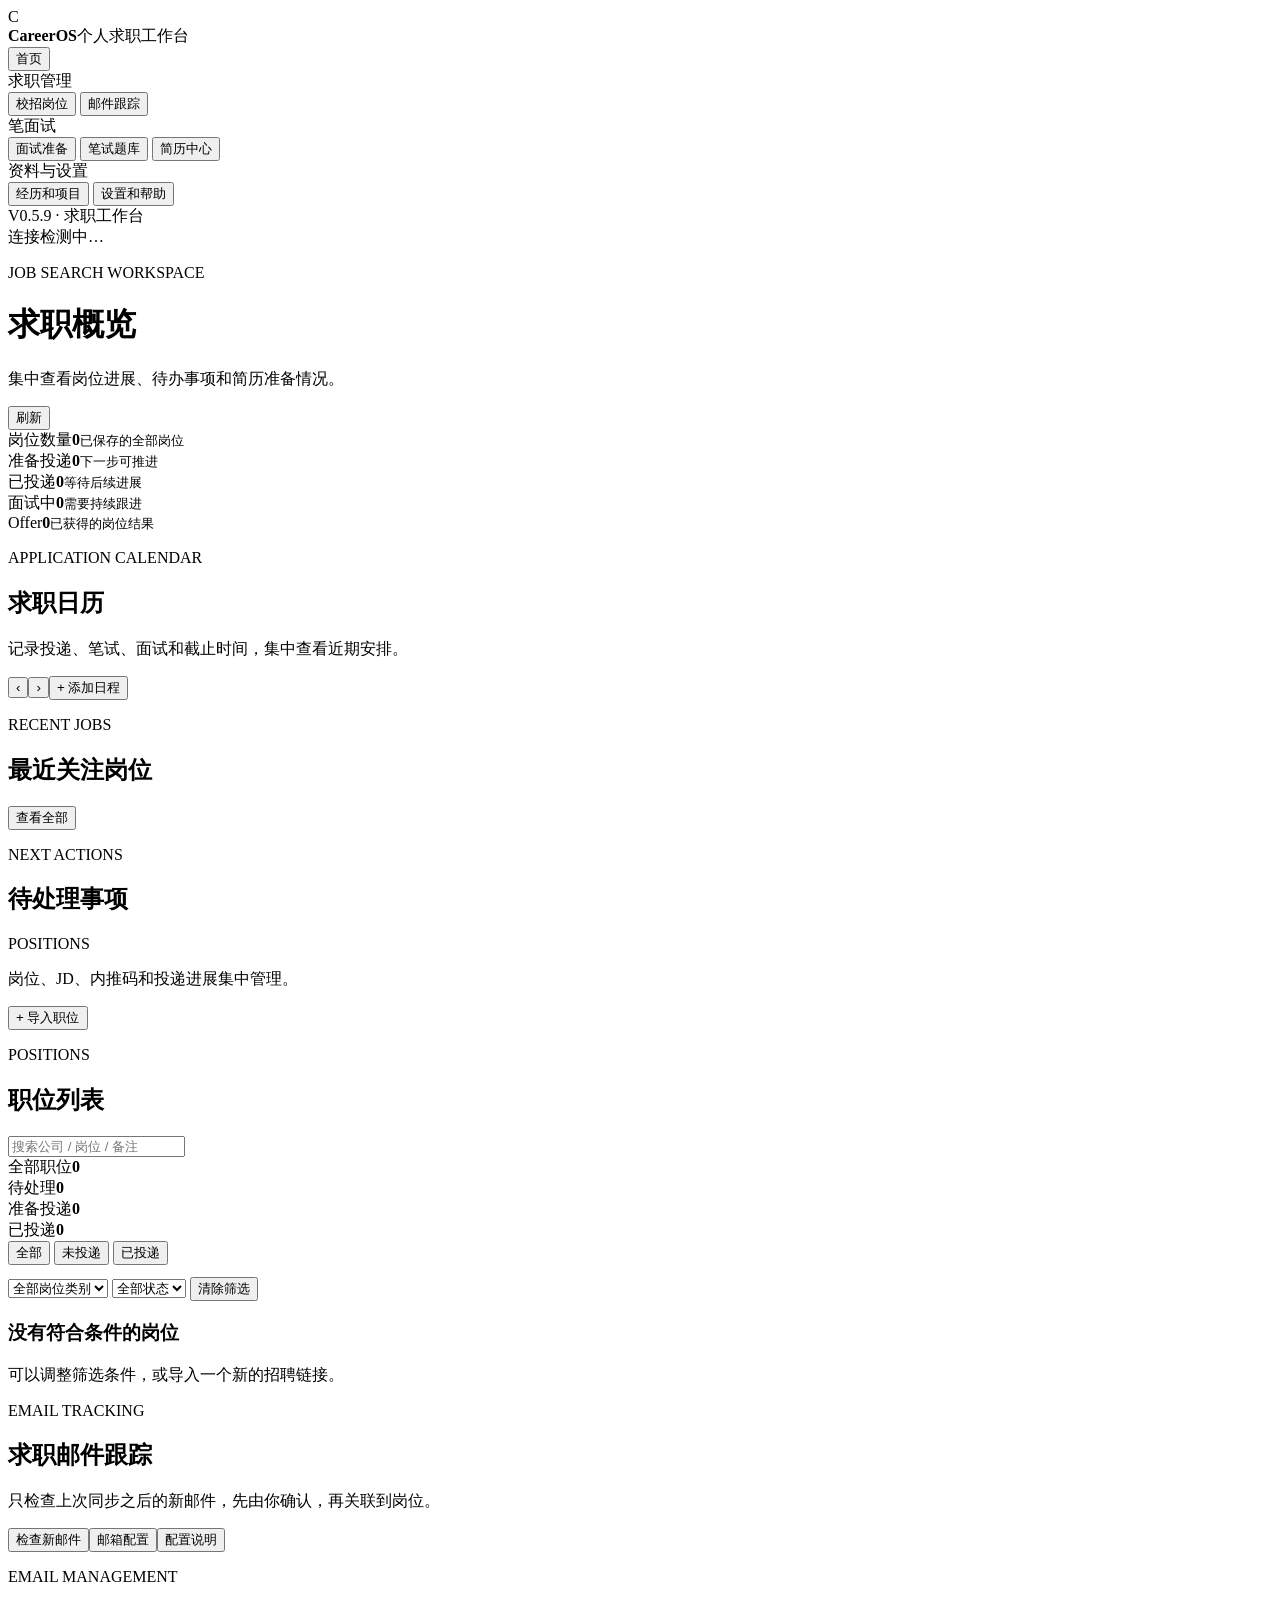
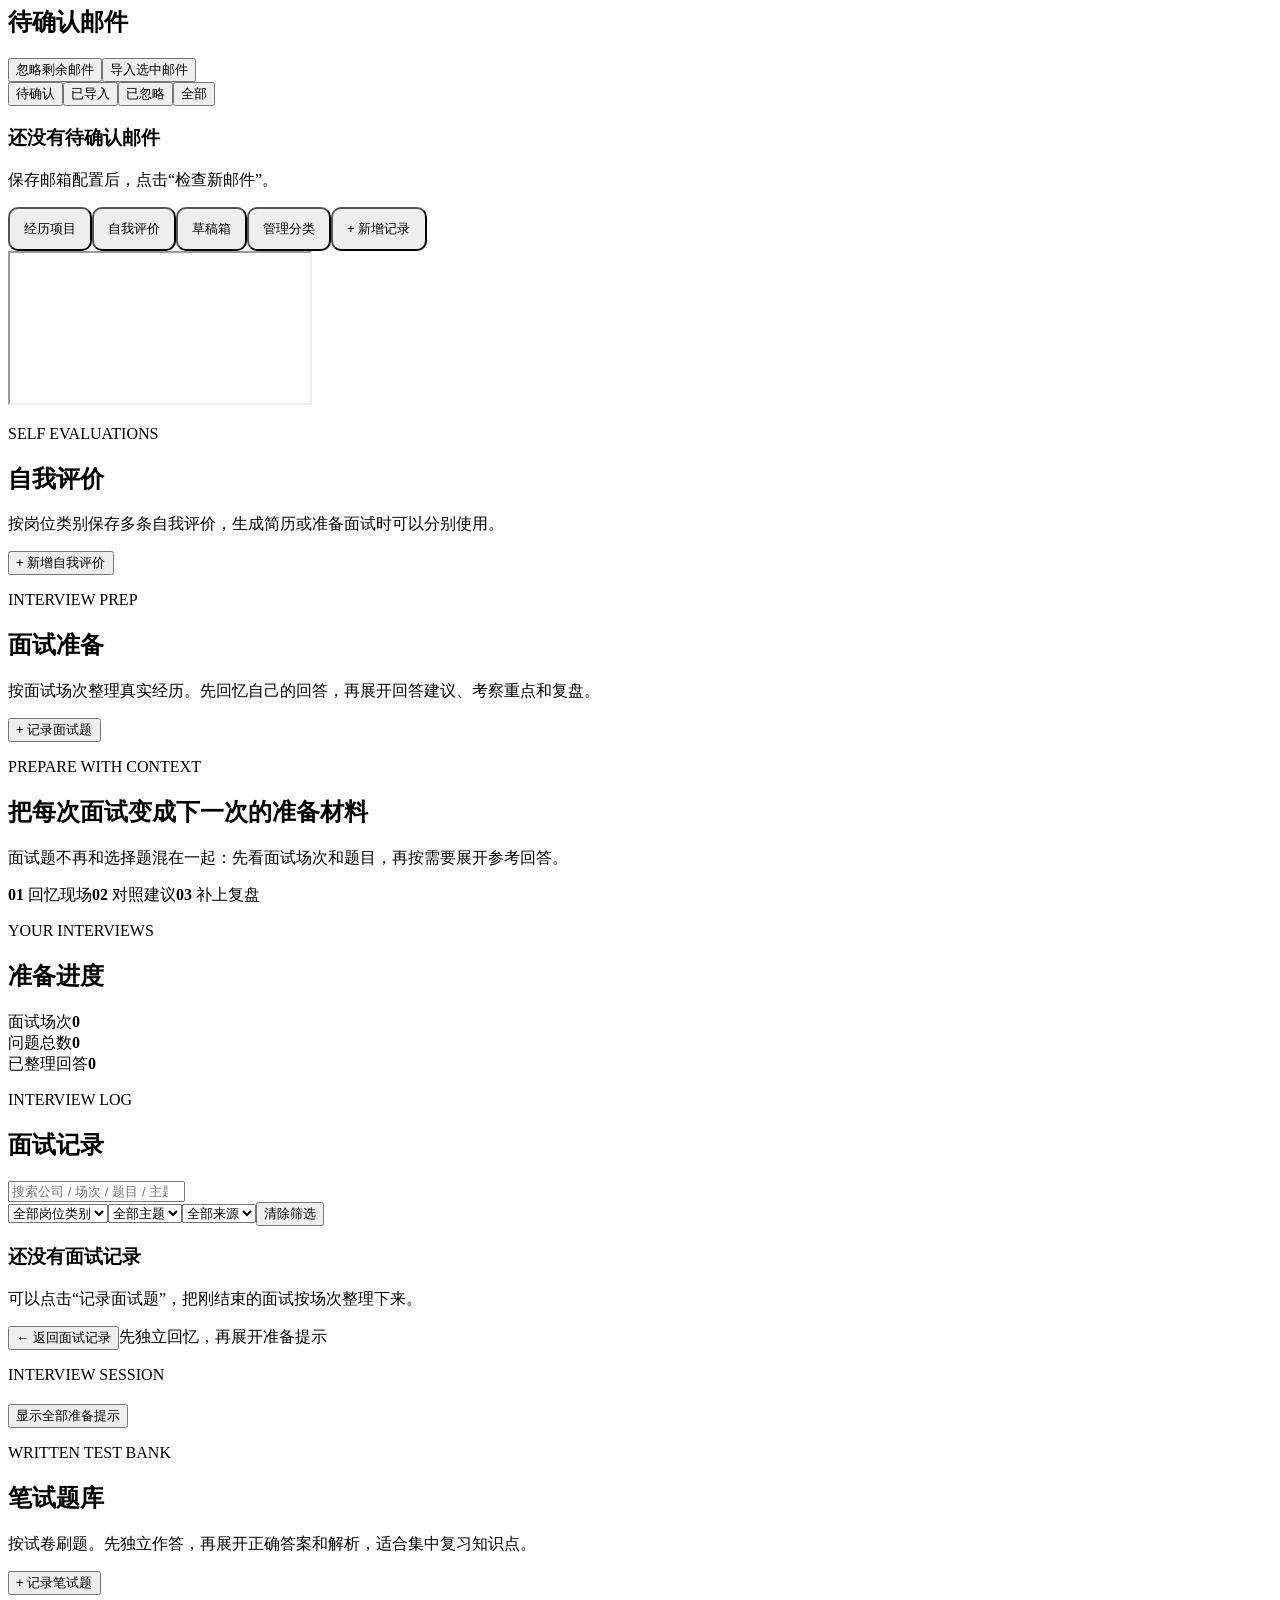
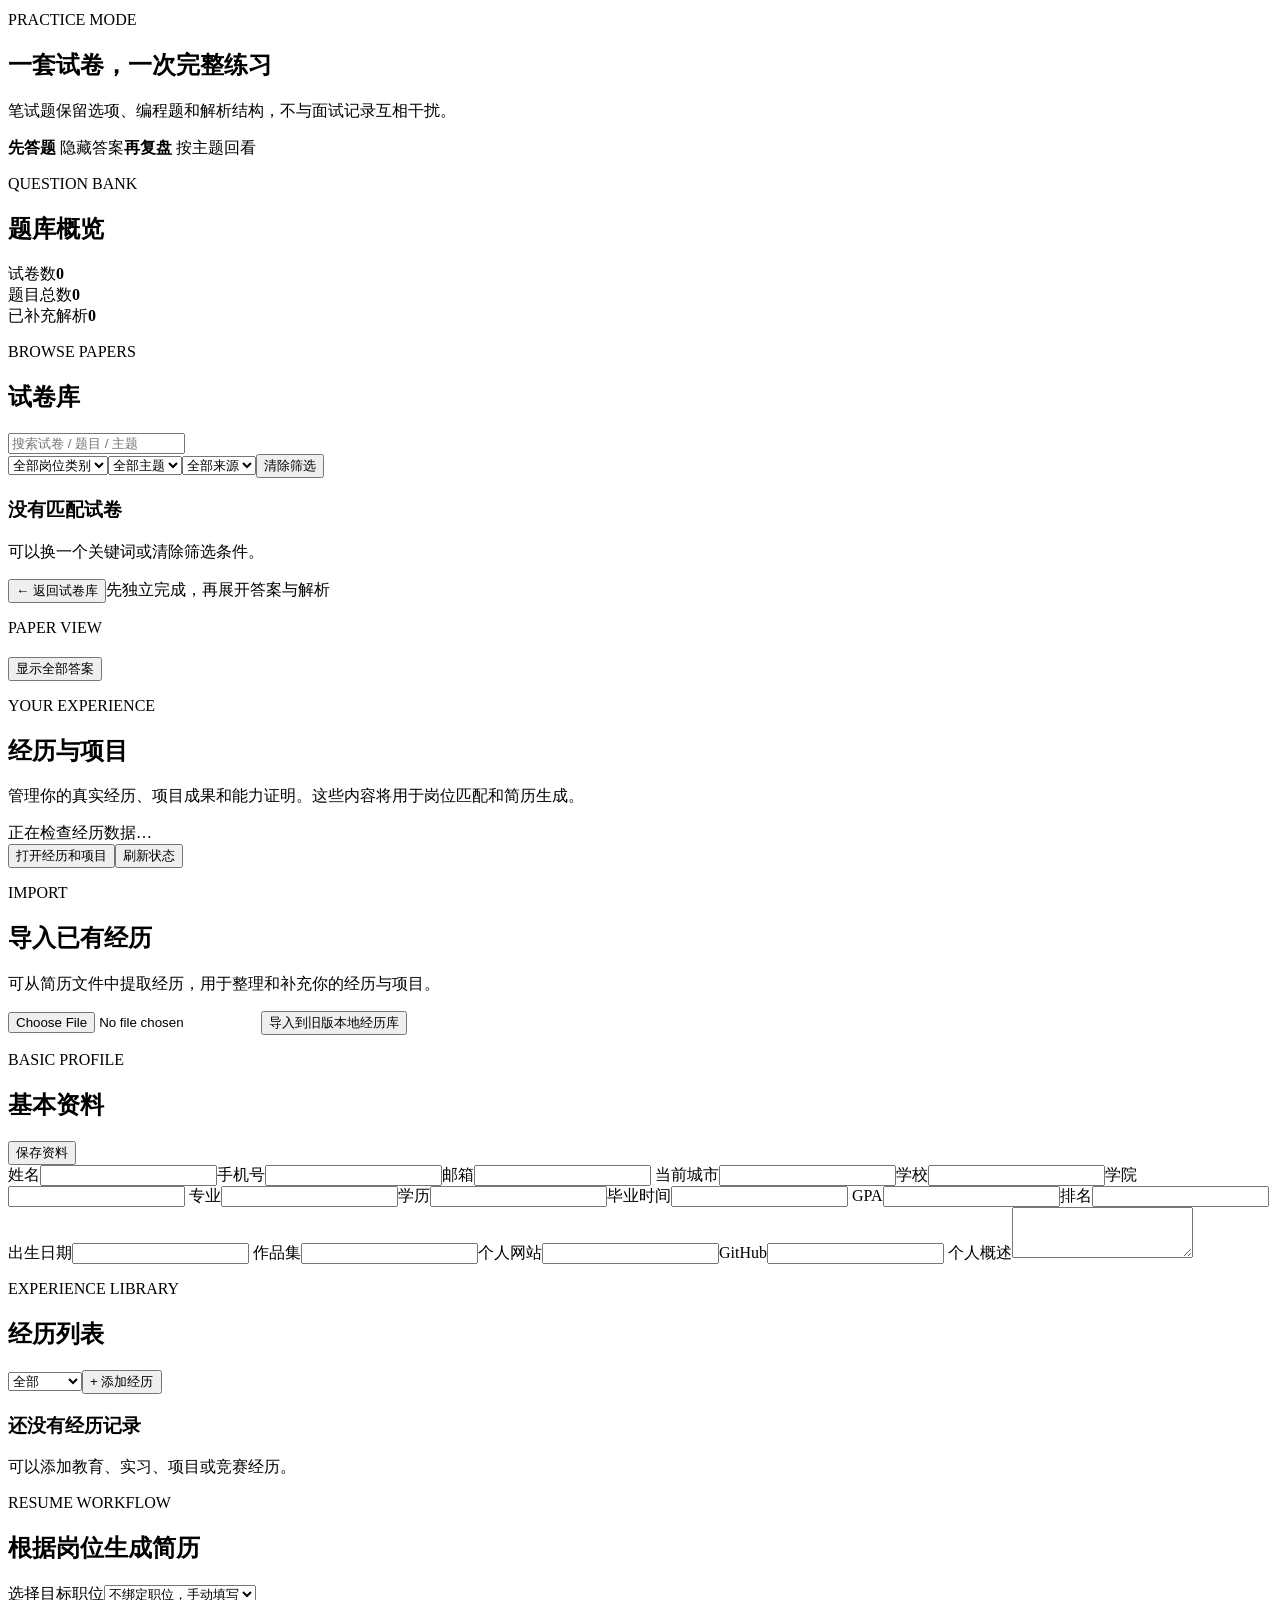
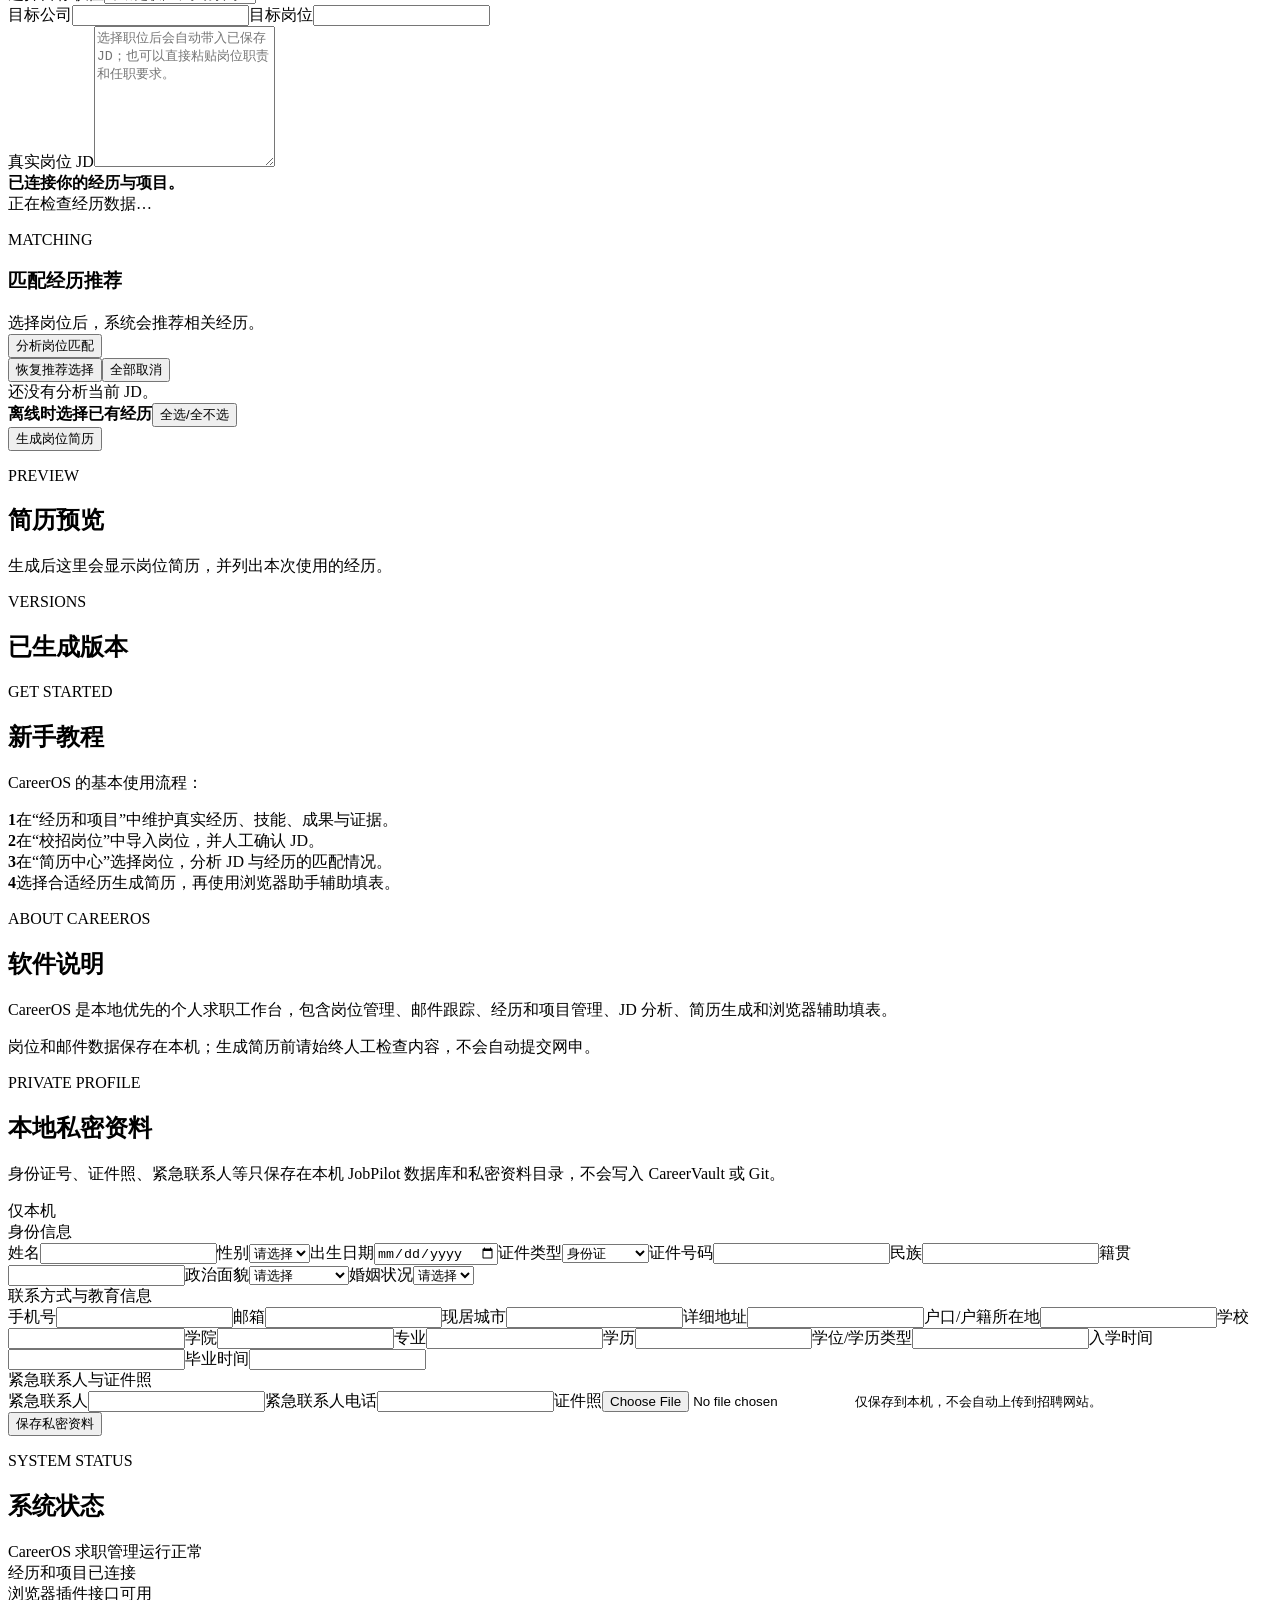
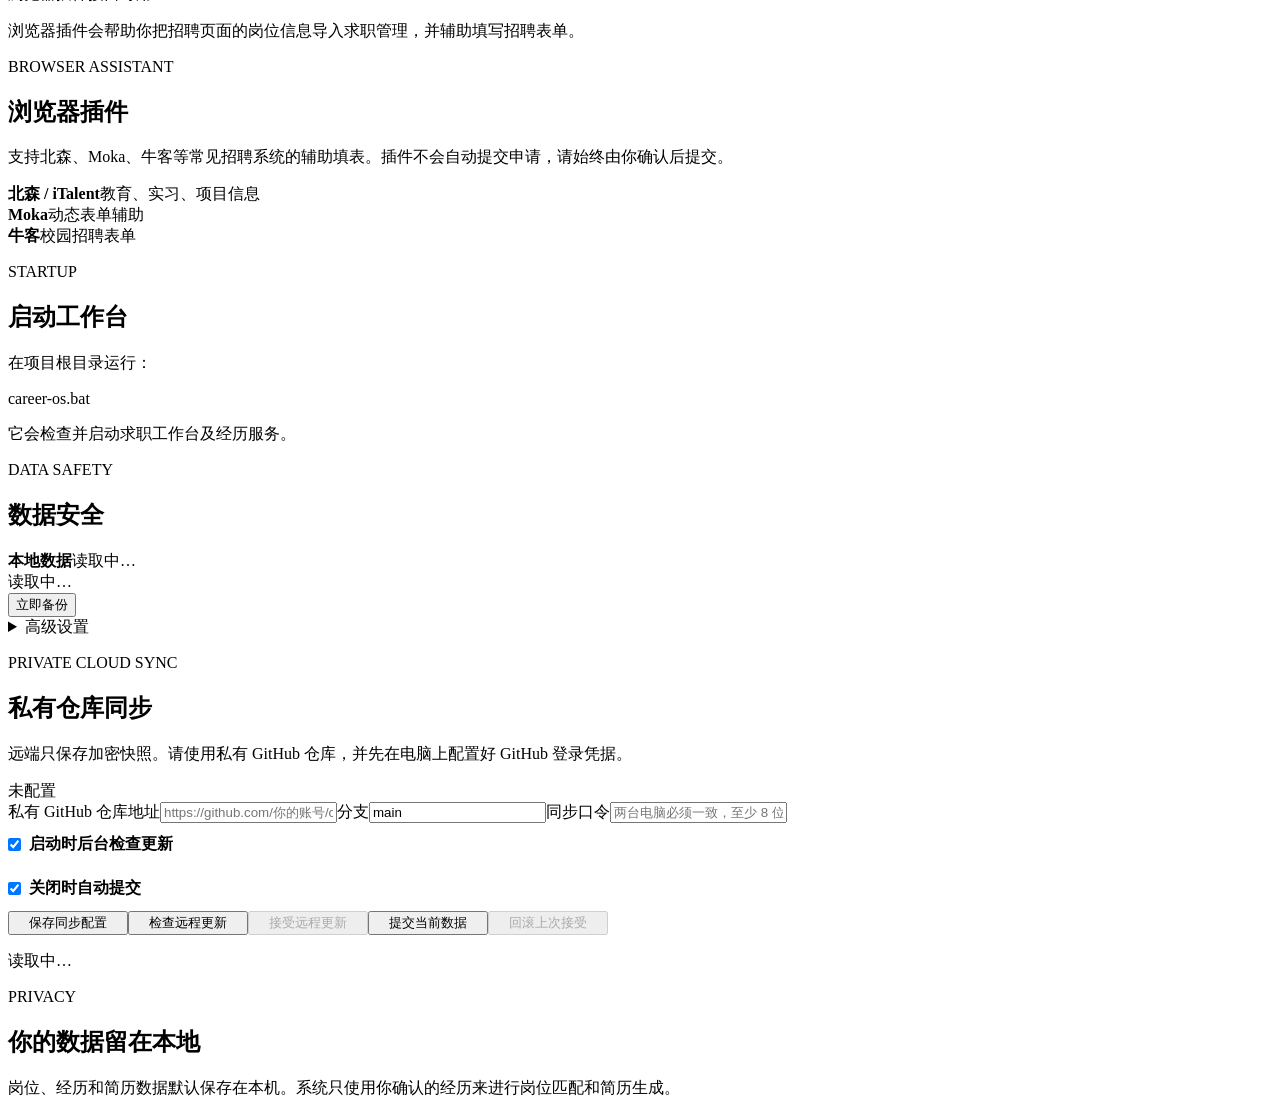
==== commit 6012dcbb: "0908" ====
--- a/JobPilot/jobpilot/static/index.html
+++ b/JobPilot/jobpilot/static/index.html
@@ -4,7 +4,7 @@
   <meta charset="utf-8" />
   <meta name="viewport" content="width=device-width,initial-scale=1" />
   <title>CareerOS · 个人求职工作台</title>
-  <link rel="stylesheet" href="/static/styles.css?v=20260831-7" />
+  <link rel="stylesheet" href="/static/styles.css?v=20260908-1" />
   <link rel="stylesheet" href="/static/v031.css" />
   <style>
     .vault-manage-categories{margin-left:auto;white-space:nowrap}
@@ -32,13 +32,15 @@
       <div class="nav-group-label">求职管理</div>
       <button class="nav" data-view="memo">校招岗位</button>
       <button class="nav" data-view="email">邮件跟踪</button>
-      <button class="nav" data-view="interview">笔面试题库</button>
+      <div class="nav-group-label">笔面试</div>
+      <button class="nav" data-view="interview">面试准备</button>
+      <button class="nav" data-view="written_test">笔试题库</button>
       <button class="nav" data-view="resume">简历中心</button>
       <div class="nav-group-label">资料与设置</div>
       <button class="nav" data-view="vault">经历和项目</button>
       <button class="nav" data-view="settings">设置和帮助</button>
     </nav>
-    <div class="sidebar-note">V0.5.8 · 求职工作台<br><span id="aiBadge">连接检测中…</span></div>
+    <div class="sidebar-note">V0.5.9 · 求职工作台<br><span id="aiBadge">连接检测中…</span></div>
   </aside>
 
   <main class="main">
@@ -149,12 +151,21 @@
     </section>
 
     <section id="view-interview" class="view">
-      <section class="panel interview-bank-toolbar"><div><p class="eyebrow">INTERVIEW QUESTION BANK</p><h2>笔面试题库</h2><p class="helper">按试卷浏览题目，先独立思考，再展开答案和解析；也可以按主题分析准备重点。</p></div><button id="addInterviewQuestionBtn" class="primary-btn" type="button">+ 记录题目</button></section>
-      <section class="interview-analysis-grid" aria-label="题库分析">
-        <article class="panel interview-analysis-summary"><div class="section-title"><div><p class="eyebrow">QUESTION ANALYSIS</p><h2>题库概览</h2></div><span id="interviewAnalysisHint" class="helper"></span></div><div class="interview-stat-grid"><div class="interview-stat"><span>总题数</span><strong id="interviewStatTotal">0</strong></div><div class="interview-stat"><span>笔试题</span><strong id="interviewStatWritten">0</strong></div><div class="interview-stat"><span>面试题</span><strong id="interviewStatInterview">0</strong></div><div class="interview-stat"><span>已补充解析</span><strong id="interviewStatAnswered">0</strong></div></div></article>
-        <article class="panel interview-topic-panel"><div class="section-title"><div><p class="eyebrow">TOPICS</p><h2>知识主题分布</h2></div></div><div id="interviewTopicChart" class="interview-topic-chart"></div></article>
-      </section>
-      <section class="list-section"><div id="interviewLibraryView"><div class="list-toolbar"><div><p class="eyebrow">BROWSE PAPERS</p><h2>试卷库 <span id="interviewQuestionCount" class="helper"></span></h2></div><input id="interviewSearch" type="search" placeholder="搜索试卷 / 题目 / 主题" /></div><div class="toolbar-actions interview-filters"><select id="interviewRoleFilter"><option value="">全部岗位类别</option></select><select id="interviewTopicFilter"><option value="">全部主题</option></select><select id="interviewTypeFilter"><option value="">笔试 / 面试</option><option value="written_test">笔试</option><option value="interview">面试</option></select><select id="interviewSourceFilter"><option value="">全部来源</option><option value="personal">亲身经历</option><option value="network">网络题库</option></select><button id="clearInterviewFilters" class="ghost-btn" type="button">清除筛选</button></div><div id="interviewQuestionList" class="interview-paper-list"></div><div id="interviewQuestionEmpty" class="empty-state hidden"><h3>没有匹配试卷</h3><p>可以换一个关键词或清除筛选条件。</p></div></div><div id="interviewPaperDetail" class="hidden"><div class="paper-detail-toolbar"><button id="backToInterviewPapers" class="ghost-btn" type="button">← 返回试卷库</button><span class="helper">先独立完成，再展开答案与解析</span></div><div class="paper-detail-head"><div><p class="eyebrow">PAPER VIEW</p><h2 id="interviewPaperTitle"></h2><p id="interviewPaperMeta" class="helper"></p></div><button id="toggleAllInterviewAnswers" class="ghost-btn" type="button">显示全部答案</button></div><div id="interviewPaperQuestions" class="paper-sheet"></div></div></section>
+      <section class="panel interview-hero interview-hero-personal"><div><p class="eyebrow">INTERVIEW PREP</p><h2>面试准备</h2><p class="helper">按面试场次整理真实经历。先回忆自己的回答，再展开回答建议、考察重点和复盘。</p></div><button id="addInterviewQuestionBtn" class="primary-btn" type="button">+ 记录面试题</button></section>
+      <section class="interview-overview-grid" aria-label="面试准备概览">
+        <article class="panel interview-focus-panel"><p class="eyebrow">PREPARE WITH CONTEXT</p><h2>把每次面试变成下一次的准备材料</h2><p>面试题不再和选择题混在一起：先看面试场次和题目，再按需要展开参考回答。</p><div class="interview-focus-steps"><span><b>01</b> 回忆现场</span><span><b>02</b> 对照建议</span><span><b>03</b> 补上复盘</span></div></article>
+        <article class="panel interview-stats-panel"><div class="section-title"><div><p class="eyebrow">YOUR INTERVIEWS</p><h2>准备进度</h2></div><span id="interviewAnalysisHint" class="helper"></span></div><div class="interview-stat-grid"><div class="interview-stat"><span>面试场次</span><strong id="interviewStatSessions">0</strong></div><div class="interview-stat"><span>问题总数</span><strong id="interviewStatTotal">0</strong></div><div class="interview-stat"><span>已整理回答</span><strong id="interviewStatAnswered">0</strong></div></div></article>
+      </section>
+      <section class="list-section"><div id="interviewLibraryView"><div class="list-toolbar"><div><p class="eyebrow">INTERVIEW LOG</p><h2>面试记录 <span id="interviewQuestionCount" class="helper"></span></h2></div><input id="interviewSearch" type="search" placeholder="搜索公司 / 场次 / 题目 / 主题" /></div><div class="toolbar-actions interview-filters"><select id="interviewRoleFilter"><option value="">全部岗位类别</option></select><select id="interviewTopicFilter"><option value="">全部主题</option></select><select id="interviewSourceFilter"><option value="">全部来源</option><option value="personal">亲身经历</option><option value="network">网络题库</option></select><button id="clearInterviewFilters" class="ghost-btn" type="button">清除筛选</button></div><div id="interviewSessionList" class="interview-session-list"></div><div id="interviewQuestionEmpty" class="empty-state hidden"><h3>还没有面试记录</h3><p>可以点击“记录面试题”，把刚结束的面试按场次整理下来。</p></div></div><div id="interviewSessionDetail" class="hidden"><div class="paper-detail-toolbar"><button id="backToInterviewSessions" class="ghost-btn" type="button">← 返回面试记录</button><span class="helper">先独立回忆，再展开准备提示</span></div><div class="paper-detail-head interview-detail-head"><div><p class="eyebrow">INTERVIEW SESSION</p><h2 id="interviewSessionTitle"></h2><p id="interviewSessionMeta" class="helper"></p></div><button id="toggleAllInterviewAnswers" class="ghost-btn" type="button">显示全部准备提示</button></div><div id="interviewSessionQuestions" class="interview-session-sheet"></div></div></section>
+    </section>
+
+    <section id="view-written-test" class="view">
+      <section class="panel interview-hero interview-hero-written"><div><p class="eyebrow">WRITTEN TEST BANK</p><h2>笔试题库</h2><p class="helper">按试卷刷题。先独立作答，再展开正确答案和解析，适合集中复习知识点。</p></div><button id="addWrittenQuestionBtn" class="primary-btn" type="button">+ 记录笔试题</button></section>
+      <section class="interview-overview-grid written-overview-grid" aria-label="笔试题库概览">
+        <article class="panel written-focus-panel"><p class="eyebrow">PRACTICE MODE</p><h2>一套试卷，一次完整练习</h2><p>笔试题保留选项、编程题和解析结构，不与面试记录互相干扰。</p><div class="written-quick-facts"><span><b>先答题</b> 隐藏答案</span><span><b>再复盘</b> 按主题回看</span></div></article>
+        <article class="panel interview-stats-panel"><div class="section-title"><div><p class="eyebrow">QUESTION BANK</p><h2>题库概览</h2></div><span id="writtenAnalysisHint" class="helper"></span></div><div class="interview-stat-grid"><div class="interview-stat"><span>试卷数</span><strong id="writtenStatPapers">0</strong></div><div class="interview-stat"><span>题目总数</span><strong id="writtenStatTotal">0</strong></div><div class="interview-stat"><span>已补充解析</span><strong id="writtenStatAnswered">0</strong></div></div></article>
+      </section>
+      <section class="list-section"><div id="writtenLibraryView"><div class="list-toolbar"><div><p class="eyebrow">BROWSE PAPERS</p><h2>试卷库 <span id="writtenQuestionCount" class="helper"></span></h2></div><input id="writtenSearch" type="search" placeholder="搜索试卷 / 题目 / 主题" /></div><div class="toolbar-actions interview-filters"><select id="writtenRoleFilter"><option value="">全部岗位类别</option></select><select id="writtenTopicFilter"><option value="">全部主题</option></select><select id="writtenSourceFilter"><option value="">全部来源</option><option value="personal">亲身经历</option><option value="network">网络题库</option></select><button id="clearWrittenFilters" class="ghost-btn" type="button">清除筛选</button></div><div id="writtenQuestionList" class="interview-paper-list"></div><div id="writtenQuestionEmpty" class="empty-state hidden"><h3>没有匹配试卷</h3><p>可以换一个关键词或清除筛选条件。</p></div></div><div id="writtenPaperDetail" class="hidden"><div class="paper-detail-toolbar"><button id="backToWrittenPapers" class="ghost-btn" type="button">← 返回试卷库</button><span class="helper">先独立完成，再展开答案与解析</span></div><div class="paper-detail-head"><div><p class="eyebrow">PAPER VIEW</p><h2 id="writtenPaperTitle"></h2><p id="writtenPaperMeta" class="helper"></p></div><button id="toggleAllWrittenAnswers" class="ghost-btn" type="button">显示全部答案</button></div><div id="writtenPaperQuestions" class="paper-sheet"></div></div></section>
     </section>
 
     <section id="view-profile" class="view">
@@ -271,7 +282,7 @@
 </dialog>
 
 <dialog id="interviewQuestionDialog" class="dialog">
-  <form id="interviewQuestionForm" class="stack-form"><input id="interviewQuestionId" type="hidden" /><div class="dialog-head"><div><p class="eyebrow">QUESTION BANK</p><h2 id="interviewQuestionDialogTitle">记录笔面试题目</h2></div><button id="interviewQuestionClose" class="icon-btn" type="button">×</button></div><div class="form-grid-2"><label>题目类型<select id="interviewQuestionType"><option value="interview">面试</option><option value="written_test">笔试</option></select></label><label>题目来源<select id="interviewQuestionSource"><option value="personal">亲身经历</option><option value="network">网络题库</option></select></label><label>试卷名称<input id="interviewQuestionPaper" placeholder="如：顺丰2027校招产品经理笔试题" /></label><label>题号<input id="interviewQuestionNo" type="number" min="0" placeholder="可选" /></label><label>岗位类别<input id="interviewQuestionRole" placeholder="如：产品经理 / 软件开发" /></label><label>知识主题<input id="interviewQuestionTopic" placeholder="如：数据分析 / AI 产品" /></label><label>公司<input id="interviewQuestionCompany" /></label><label>日期<input id="interviewQuestionDate" type="date" /></label><label class="full-span">关联岗位<select id="interviewQuestionOpportunity"><option value="">不关联岗位</option></select></label></div><label>题目内容<textarea id="interviewQuestionText" rows="4" required></textarea></label><label>选项（每行一个，如 A. 选项内容）<textarea id="interviewQuestionOptions" rows="4" placeholder="A. ...&#10;B. ...&#10;C. ...&#10;D. ..."></textarea></label><div class="form-grid-2"><label>正确选项<input id="interviewQuestionCorrect" placeholder="如：B 或 B、C、D" /></label><label>标签（逗号分隔）<input id="interviewQuestionTags" placeholder="数据分析、顺丰2027校招" /></label></div><label>答案 / 参考答案<textarea id="interviewQuestionAnswer" rows="4"></textarea></label><label>解析<textarea id="interviewQuestionAnalysis" rows="3" placeholder="这道题考察什么，为什么选这个答案"></textarea></label><label>复盘感受<textarea id="interviewQuestionFeeling" rows="3" placeholder="哪里答得好、哪里需要补充、下次如何准备"></textarea></label><div class="dialog-actions"><button id="interviewQuestionCancel" class="ghost-btn" type="button">取消</button><button class="primary-btn" type="submit">保存题目</button></div></form>
+  <form id="interviewQuestionForm" class="stack-form"><input id="interviewQuestionId" type="hidden" /><div class="dialog-head"><div><p class="eyebrow">QUESTION BANK</p><h2 id="interviewQuestionDialogTitle">记录题目</h2><p id="interviewQuestionFormHint" class="helper">先把题目放进对应的题库，再补充答案。</p></div><button id="interviewQuestionClose" class="icon-btn" type="button">×</button></div><div class="form-grid-2"><label>题目类型<select id="interviewQuestionType"><option value="interview">面试</option><option value="written_test">笔试</option></select></label><label>题目来源<select id="interviewQuestionSource"><option value="personal">亲身经历</option><option value="network">网络题库</option></select></label><label>场次 / 试卷名称<input id="interviewQuestionPaper" placeholder="如：顺丰 AI 产品经理 · 一面" /></label><label>题号<input id="interviewQuestionNo" type="number" min="0" placeholder="可选" /></label><label>岗位类别<input id="interviewQuestionRole" placeholder="如：产品经理 / 软件开发" /></label><label>知识主题<input id="interviewQuestionTopic" placeholder="如：项目深挖 / AI 产品" /></label><label>公司<input id="interviewQuestionCompany" /></label><label>日期<input id="interviewQuestionDate" type="date" /></label><label class="full-span">关联岗位<select id="interviewQuestionOpportunity"><option value="">不关联岗位</option></select></label></div><label>题目内容<textarea id="interviewQuestionText" rows="4" required placeholder="把面试官的问题或笔试题干写完整。"></textarea></label><div id="writtenQuestionFields" class="question-form-section hidden"><div class="form-section-label">选择题设置</div><label>选项（每行一个，如 A. 选项内容）<textarea id="interviewQuestionOptions" rows="4" placeholder="A. ...&#10;B. ...&#10;C. ...&#10;D. ..."></textarea></label><label>正确选项<input id="interviewQuestionCorrect" placeholder="如：B 或 B、C、D" /></label></div><label id="interviewAnswerFieldLabel"><span>回答建议 / 参考答案</span><textarea id="interviewQuestionAnswer" rows="4"></textarea></label><label id="interviewAnalysisFieldLabel"><span>考察点 / 解析</span><textarea id="interviewQuestionAnalysis" rows="3" placeholder="这道题考察什么，回答时要覆盖哪些关键点"></textarea></label><label>标签（逗号分隔）<input id="interviewQuestionTags" placeholder="项目深挖、AI 产品" /></label><label><span>复盘感受</span><textarea id="interviewQuestionFeeling" rows="3" placeholder="哪里答得好、哪里需要补充、下次如何准备"></textarea></label><div class="dialog-actions"><button id="interviewQuestionCancel" class="ghost-btn" type="button">取消</button><button class="primary-btn" type="submit">保存题目</button></div></form>
 </dialog>
 
 <dialog id="roleFieldSetDialog" class="dialog">
@@ -303,7 +314,7 @@
   </form>
 </dialog>
 
-  <script src="/static/ui-text.js?v=040"></script>
-<script src="/static/app.js?v=20260831-7"></script>
+  <script src="/static/ui-text.js?v=20260908-1"></script>
+<script src="/static/app.js?v=20260908-2"></script>
 </body>
 </html>
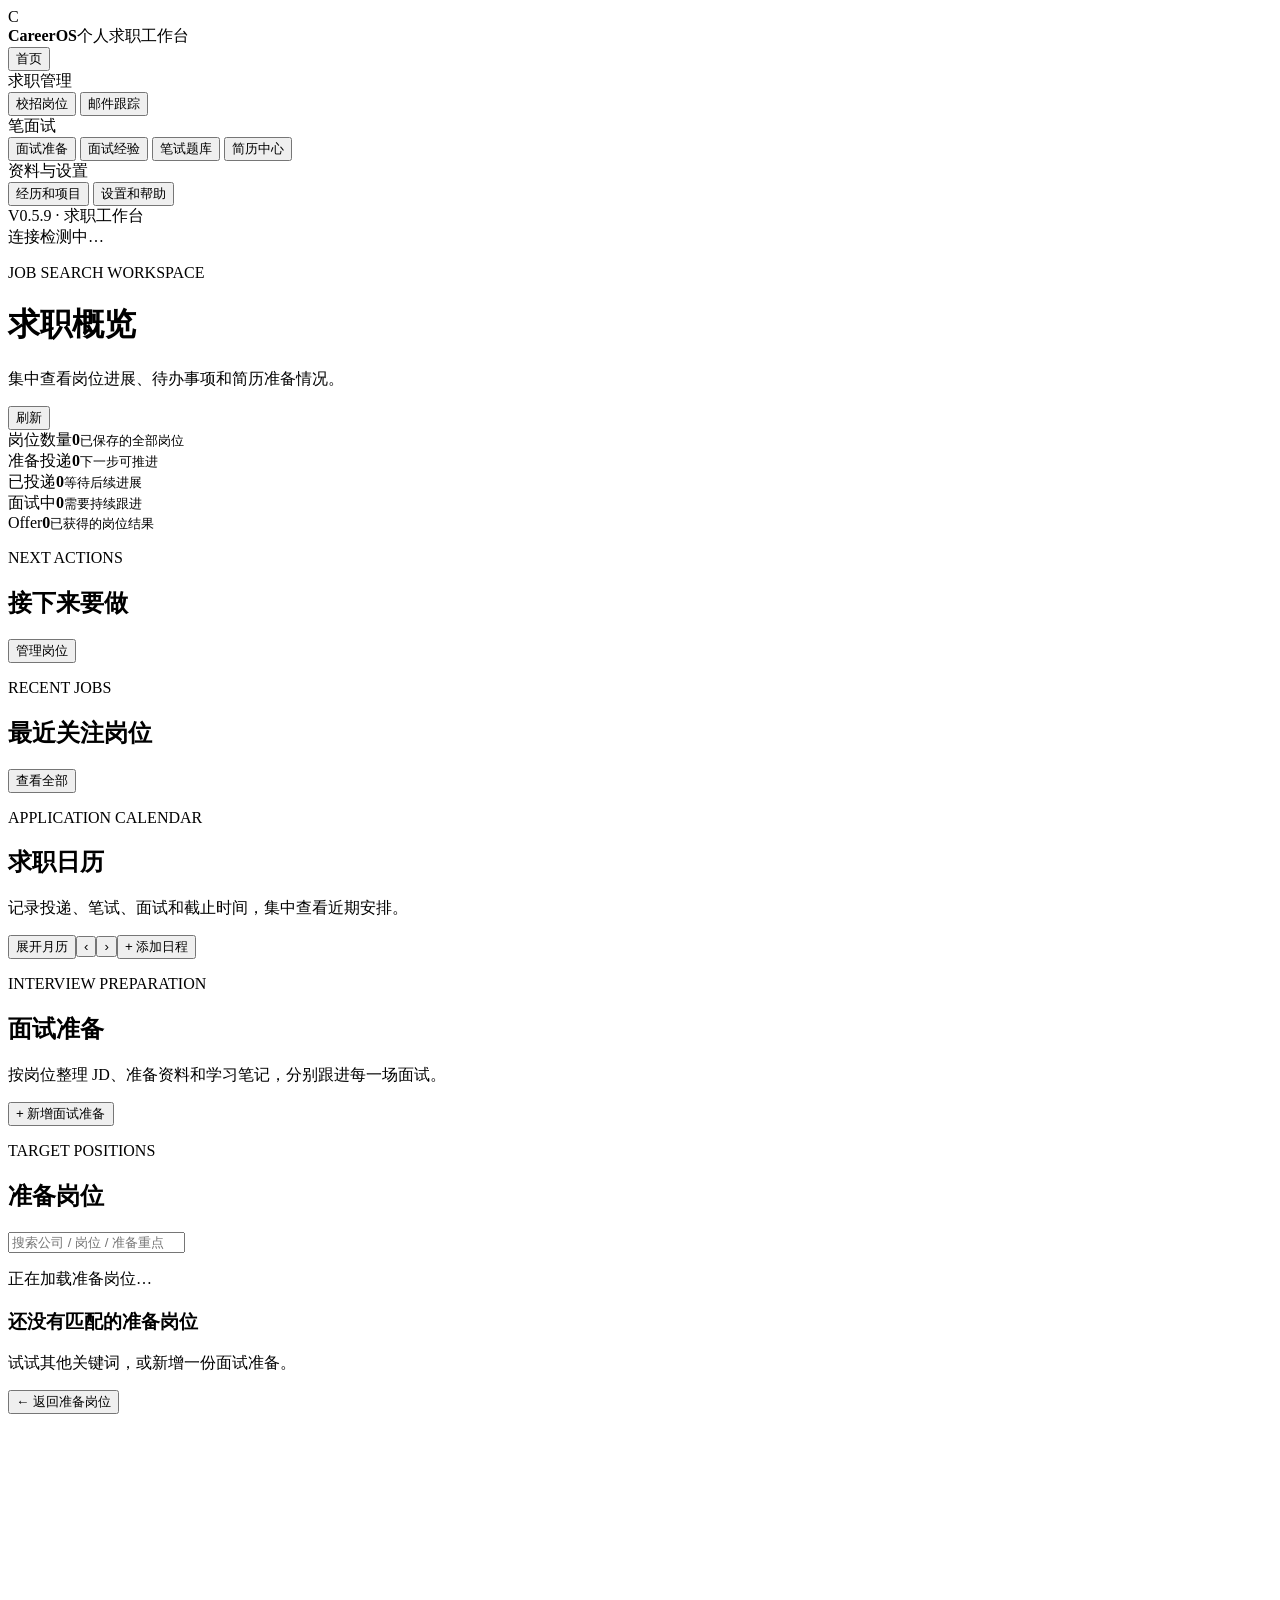
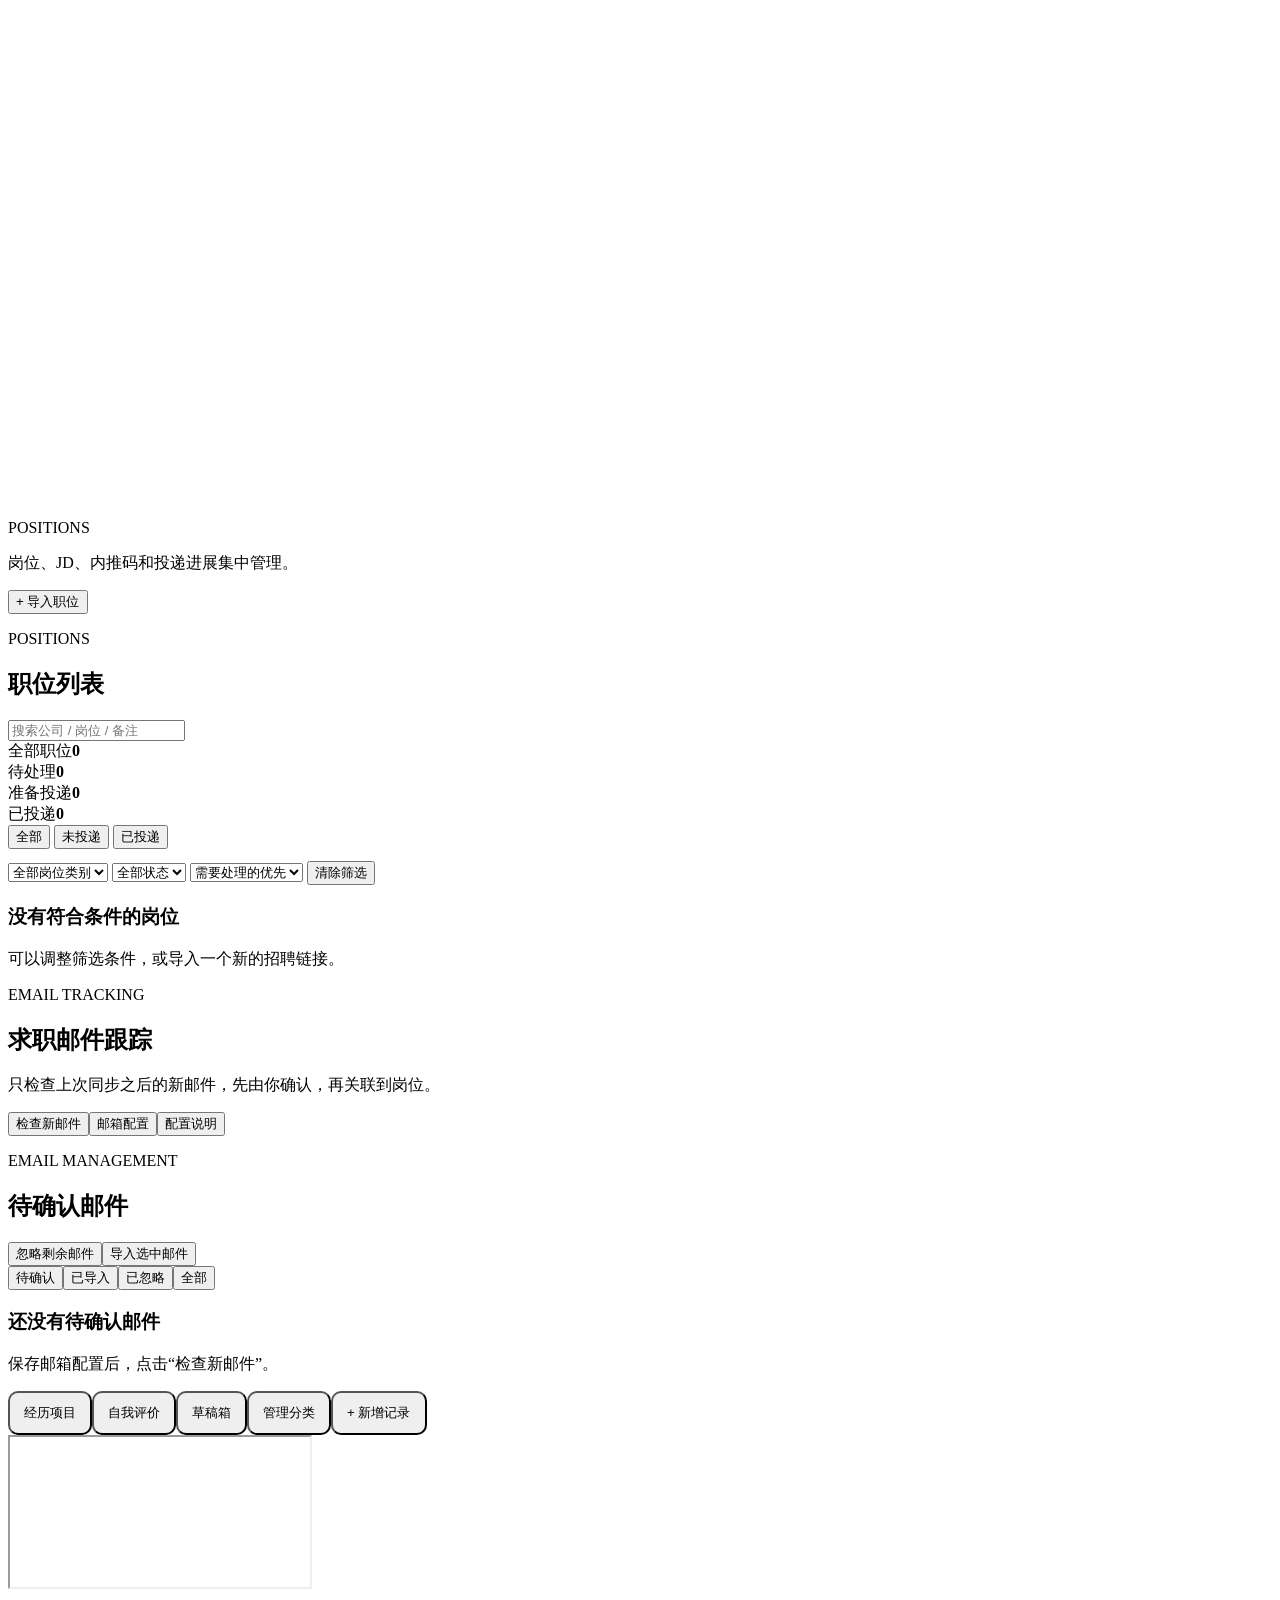
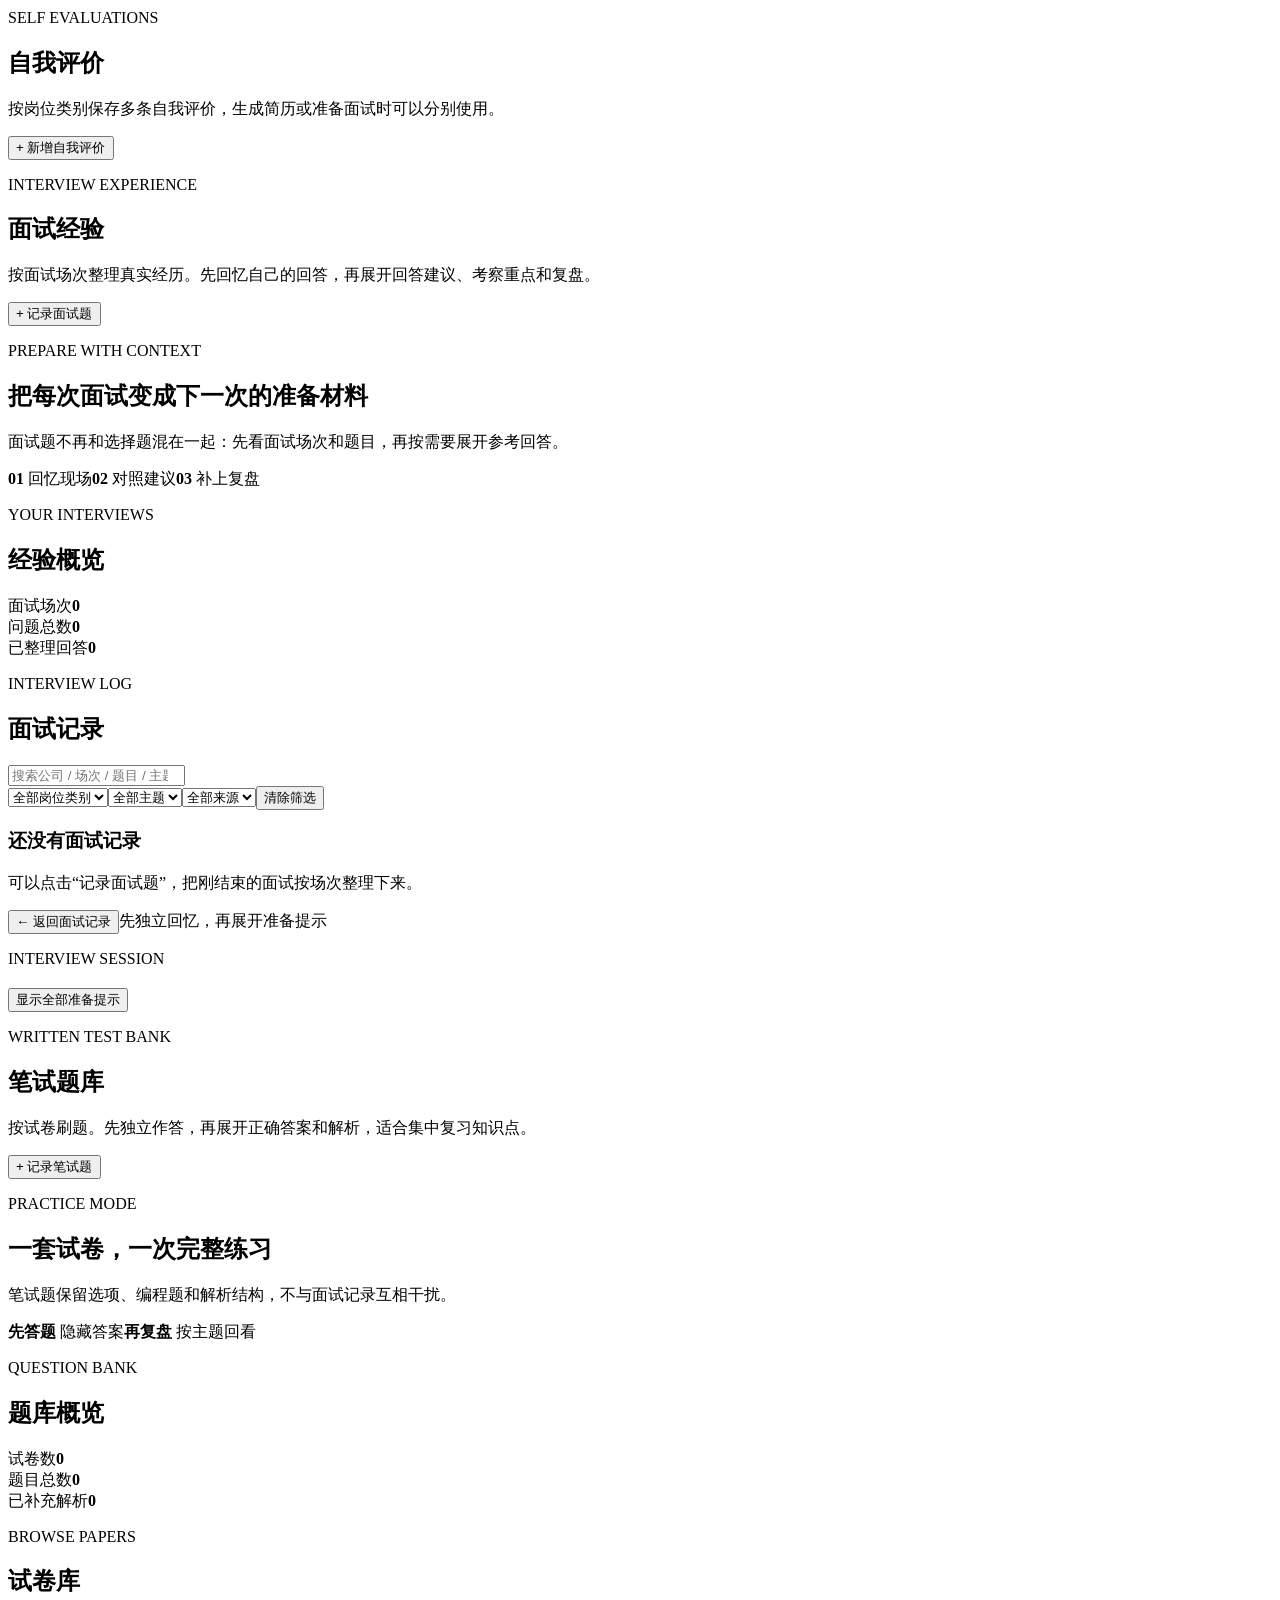
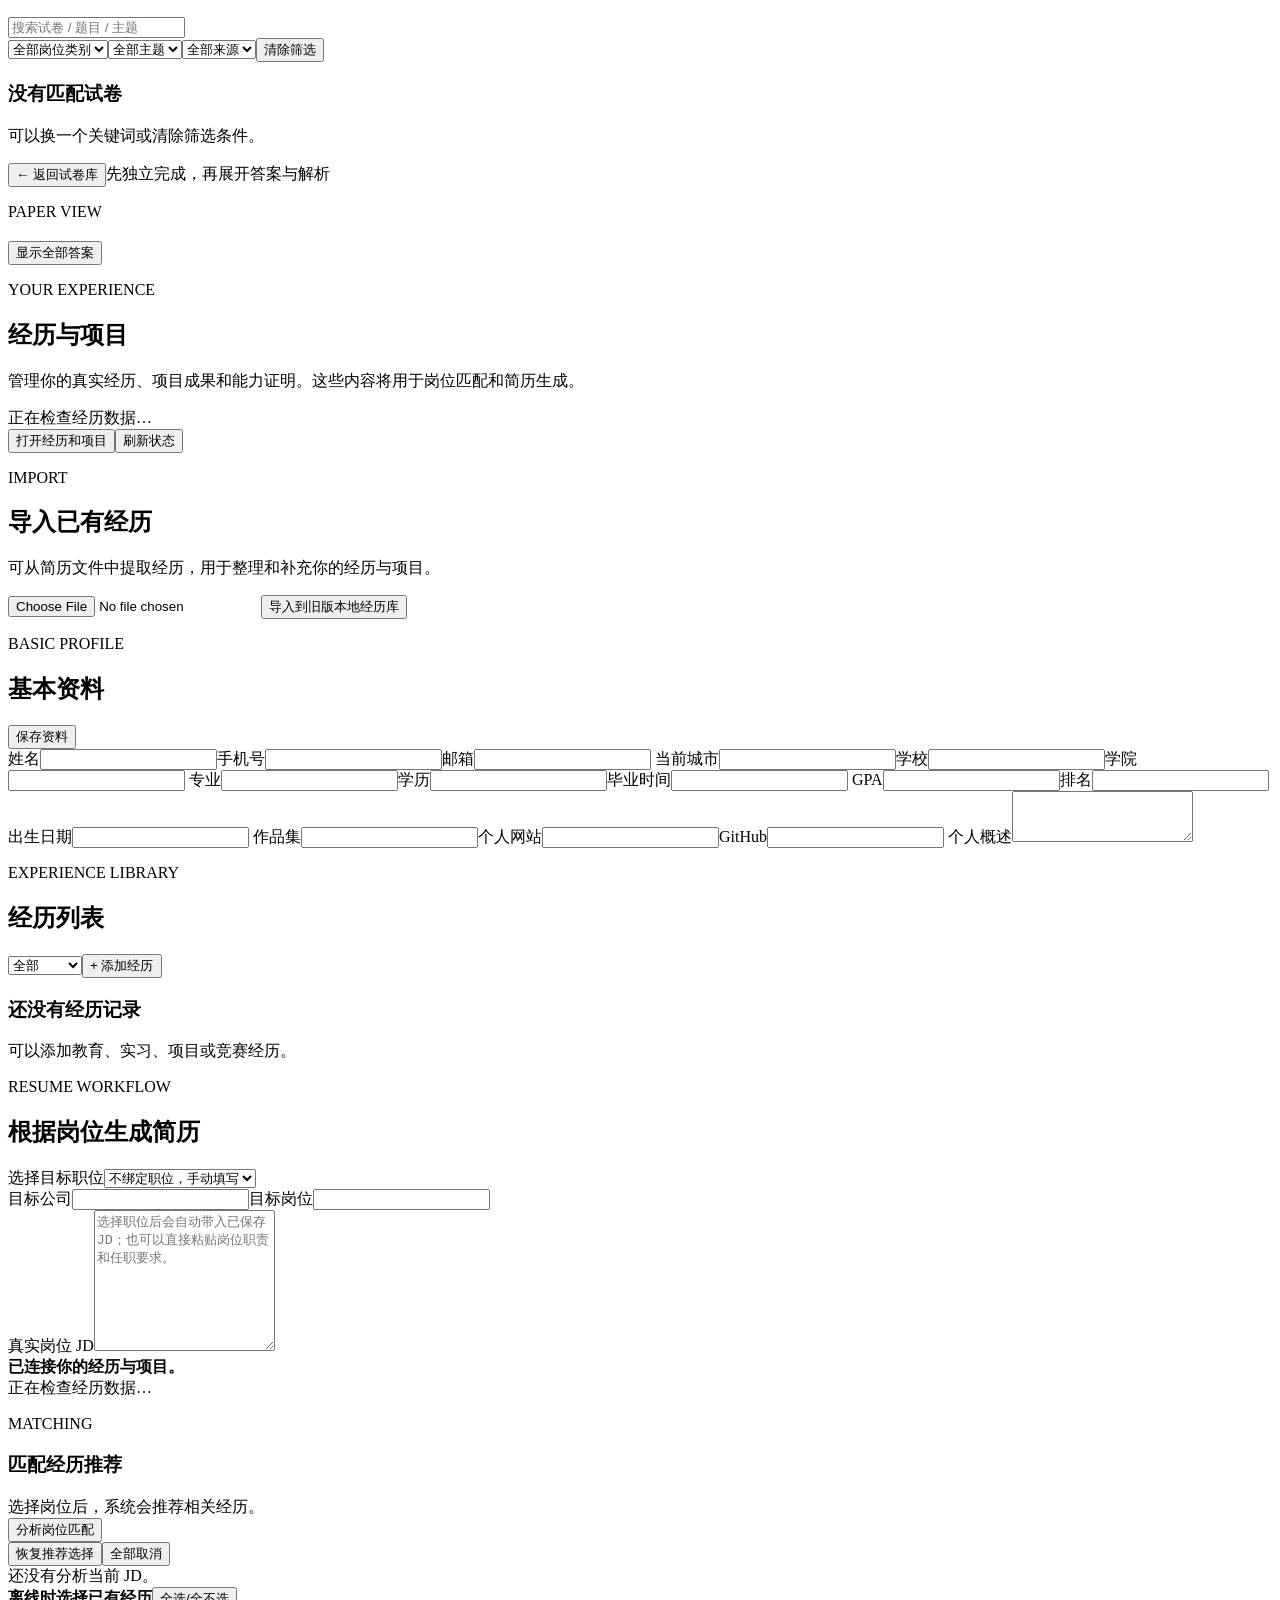
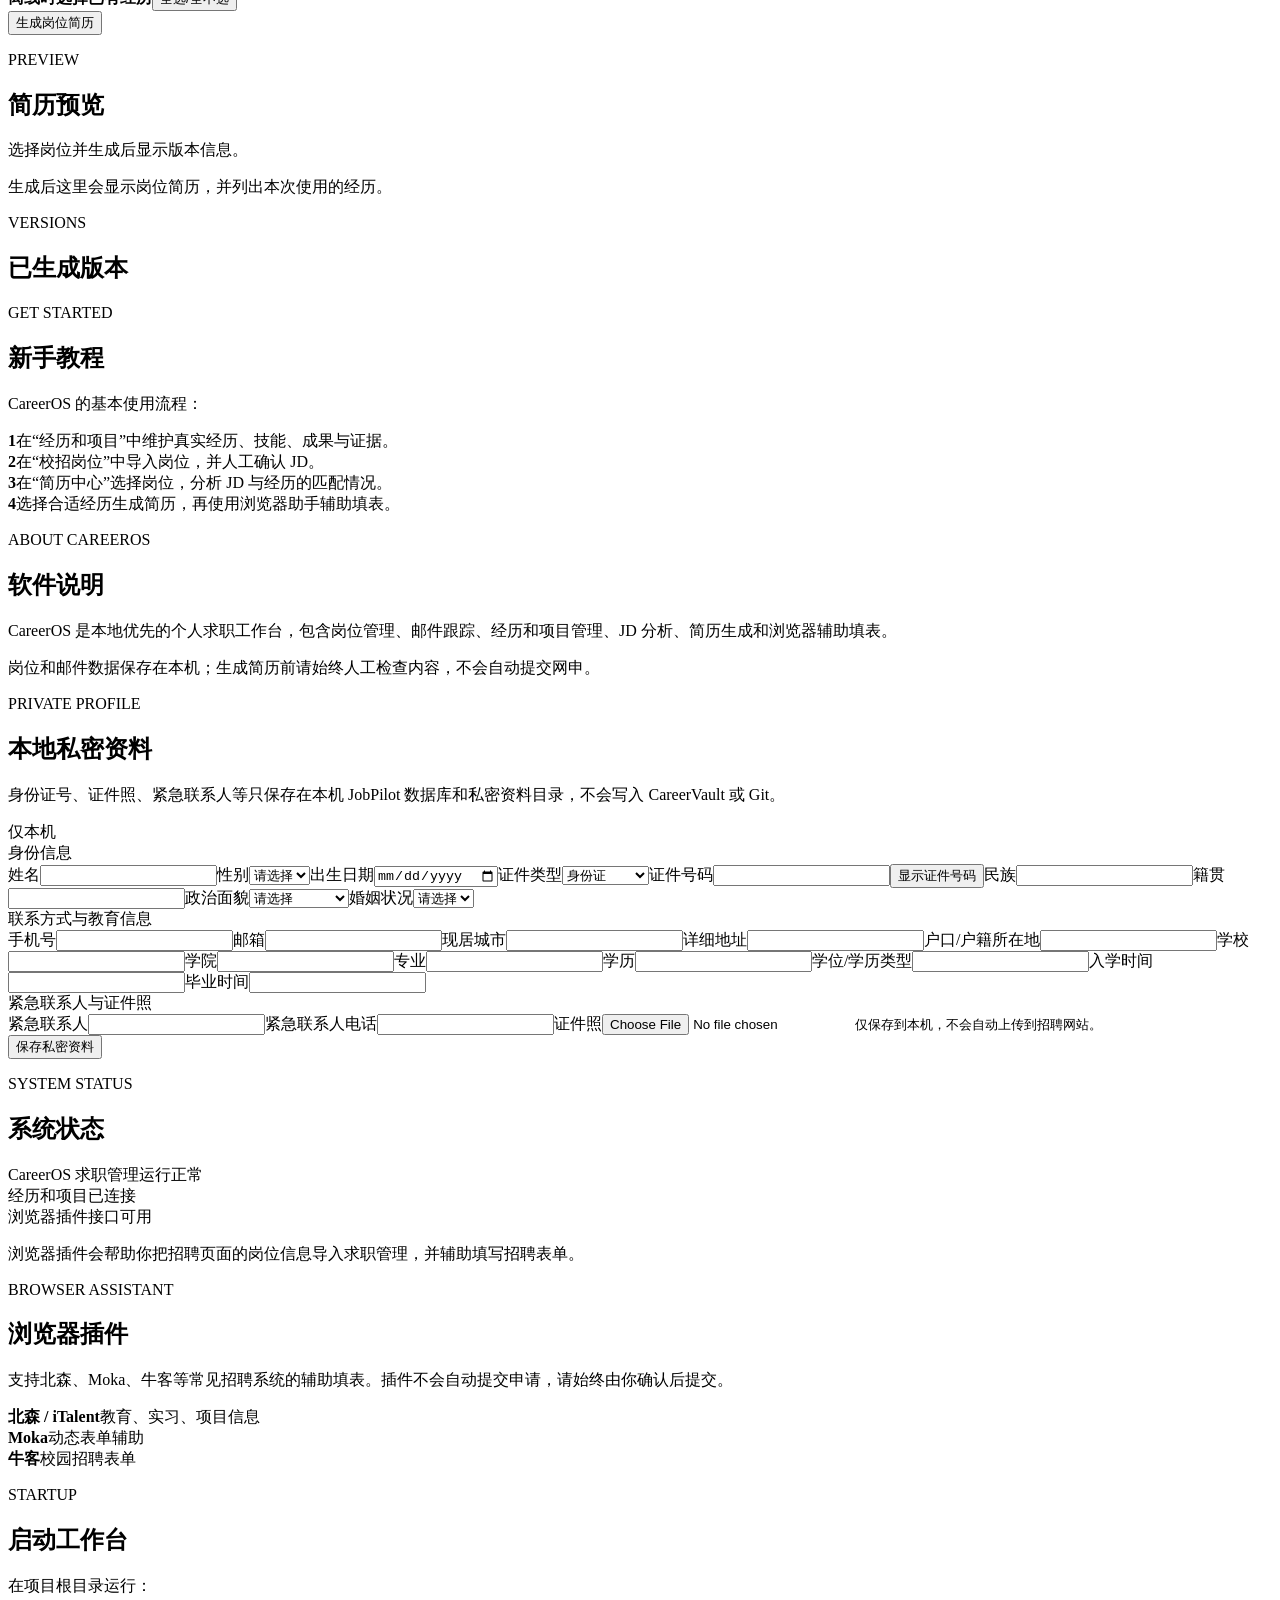
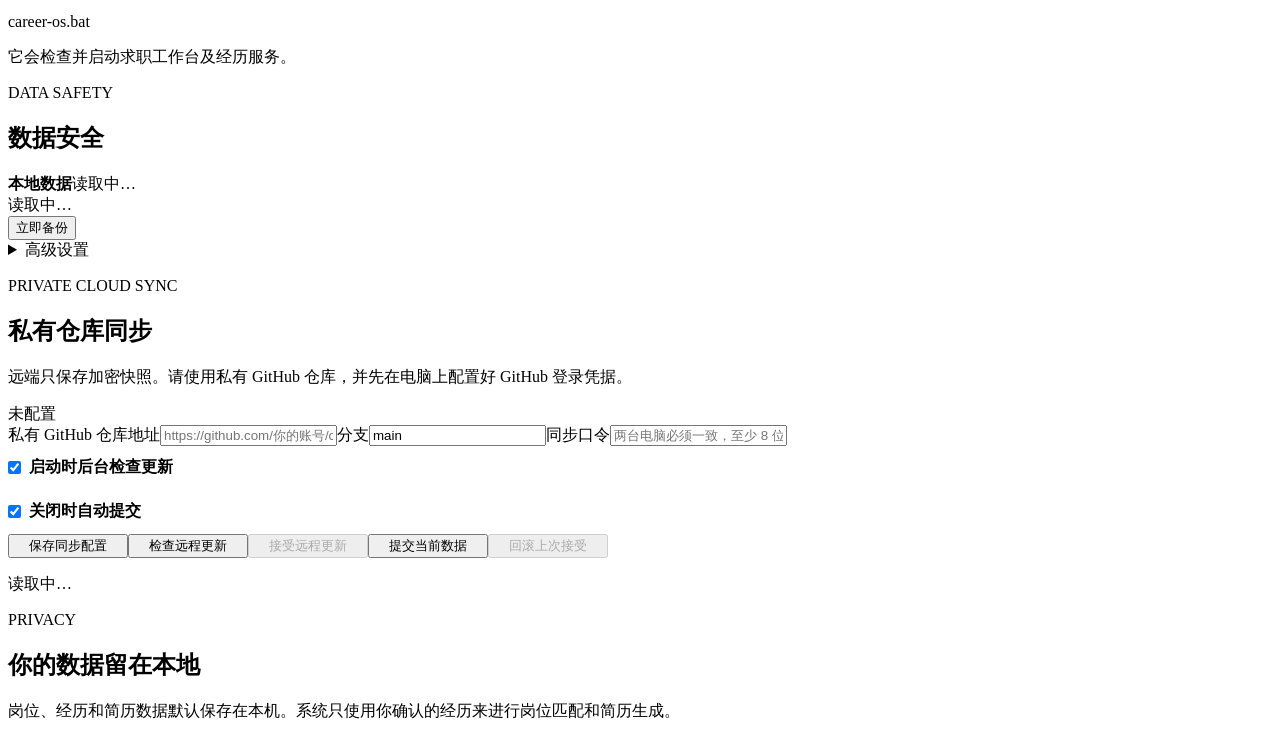
==== commit 0dae4973: "1009" ====
--- a/JobPilot/jobpilot/static/index.html
+++ b/JobPilot/jobpilot/static/index.html
@@ -6,6 +6,7 @@
   <title>CareerOS · 个人求职工作台</title>
   <link rel="stylesheet" href="/static/styles.css?v=20260908-1" />
   <link rel="stylesheet" href="/static/v031.css" />
+  <link rel="stylesheet" href="/static/flow-polish.css" />
   <style>
     .vault-manage-categories{margin-left:auto;white-space:nowrap}
     .vault-quick-add{white-space:nowrap}
@@ -33,7 +34,8 @@
       <button class="nav" data-view="memo">校招岗位</button>
       <button class="nav" data-view="email">邮件跟踪</button>
       <div class="nav-group-label">笔面试</div>
-      <button class="nav" data-view="interview">面试准备</button>
+      <button class="nav" data-view="interview_prep">面试准备</button>
+      <button class="nav" data-view="interview">面试经验</button>
       <button class="nav" data-view="written_test">笔试题库</button>
       <button class="nav" data-view="resume">简历中心</button>
       <div class="nav-group-label">资料与设置</div>
@@ -58,12 +60,21 @@
         <article class="dashboard-stat"><span>面试中</span><strong id="dashboardInterview">0</strong><small>需要持续跟进</small></article>
         <article class="dashboard-stat"><span>Offer</span><strong id="dashboardOffer">0</strong><small>已获得的岗位结果</small></article>
       </section>
-      <section class="panel calendar-panel">
-        <div class="section-title"><div><p class="eyebrow">APPLICATION CALENDAR</p><h2>求职日历</h2><p class="helper">记录投递、笔试、面试和截止时间，集中查看近期安排。</p></div><div class="calendar-actions"><button id="calendarPrev" class="ghost-btn" type="button">‹</button><strong id="calendarMonth"></strong><button id="calendarNext" class="ghost-btn" type="button">›</button><button id="addScheduleBtn" class="primary-btn" type="button">+ 添加日程</button></div></div>
+      <div class="dashboard-grid"><section class="panel"><div class="section-title"><div><p class="eyebrow">NEXT ACTIONS</p><h2>接下来要做</h2></div><button class="link-button" type="button" data-go-view="memo">管理岗位</button></div><div id="dashboardTasks" class="task-list"></div></section><section class="panel"><div class="section-title"><div><p class="eyebrow">RECENT JOBS</p><h2>最近关注岗位</h2></div><button class="link-button" type="button" data-go-view="memo">查看全部</button></div><div id="dashboardRecentJobs" class="dashboard-list"></div></section></div>
+      <section class="panel calendar-panel compact-calendar">
+        <div class="section-title"><div><p class="eyebrow">APPLICATION CALENDAR</p><h2>求职日历</h2><p class="helper">记录投递、笔试、面试和截止时间，集中查看近期安排。</p></div><div class="calendar-actions"><button id="calendarToggle" class="ghost-btn" type="button" aria-expanded="false">展开月历</button><button id="calendarPrev" class="ghost-btn" type="button">‹</button><strong id="calendarMonth"></strong><button id="calendarNext" class="ghost-btn" type="button">›</button><button id="addScheduleBtn" class="primary-btn" type="button">+ 添加日程</button></div></div>
         <div id="calendarGrid" class="calendar-grid"></div>
         <div id="calendarUpcoming" class="calendar-upcoming"></div>
       </section>
-      <div class="dashboard-grid"><section class="panel"><div class="section-title"><div><p class="eyebrow">RECENT JOBS</p><h2>最近关注岗位</h2></div><button class="link-button" type="button" data-go-view="memo">查看全部</button></div><div id="dashboardRecentJobs" class="dashboard-list"></div></section><section class="panel"><p class="eyebrow">NEXT ACTIONS</p><h2>待处理事项</h2><div id="dashboardTasks" class="task-list"></div></section></div>
+    </section>
+
+    <section id="view-interview-prep" class="view">
+      <div id="prepLibraryView">
+        <section class="panel prep-library-header"><div><p class="eyebrow">INTERVIEW PREPARATION</p><h2>面试准备</h2><p class="helper">按岗位整理 JD、准备资料和学习笔记，分别跟进每一场面试。</p></div><button id="addPrepBtn" class="primary-btn" type="button">+ 新增面试准备</button></section>
+        <section class="list-section"><div class="list-toolbar"><div><p class="eyebrow">TARGET POSITIONS</p><h2>准备岗位 <span id="prepCount" class="helper"></span></h2></div><input id="prepSearch" type="search" aria-label="搜索准备岗位" placeholder="搜索公司 / 岗位 / 准备重点" /></div><div id="prepWorkspaceList" class="prep-workspace-list" aria-live="polite"><p class="helper">正在加载准备岗位…</p></div><div id="prepEmpty" class="empty-state hidden"><h3>还没有匹配的准备岗位</h3><p>试试其他关键词，或新增一份面试准备。</p></div></section>
+      </div>
+      <div id="prepDetailView" class="hidden"><div class="paper-detail-toolbar"><button id="backToPrepList" class="ghost-btn" type="button">← 返回准备岗位</button><span id="prepDetailTitle" class="helper"></span></div><iframe id="interviewPrepFrame" title="面试准备详情" style="width:100%;height:calc(100vh - 215px);min-height:640px;border:0;border-radius:16px"></iframe></div>
+      <dialog id="prepCreateDialog" class="dialog"><form id="prepCreateForm" class="stack-form"><div class="dialog-head"><div><p class="eyebrow">NEW PREPARATION</p><h2>新增面试准备</h2></div><button id="prepCreateClose" class="icon-btn" type="button" aria-label="关闭新增面试准备">×</button></div><div class="form-grid-2"><label>公司<input name="company" maxlength="120" required placeholder="公司名称" /></label><label>岗位<input name="role" maxlength="160" required placeholder="岗位名称" /></label><label>部门 / 团队<input name="team" maxlength="200" /></label><label>面试日期<input name="interview_date" type="date" /></label></div><label>准备重点<textarea name="summary" rows="2" maxlength="1000" placeholder="这次面试重点准备什么？"></textarea></label><label>岗位 JD<textarea name="jd" rows="7" maxlength="60000" placeholder="粘贴岗位职责和任职要求，可稍后补充。"></textarea></label><p id="prepCreateError" class="helper" role="alert" hidden></p><div class="dialog-actions"><button id="prepCreateCancel" class="ghost-btn" type="button">取消</button><button id="prepCreateSubmit" class="primary-btn" type="submit">创建准备</button></div></form></dialog>
     </section>
 
     <section id="view-memo" class="view">
@@ -71,8 +82,9 @@
       <dialog id="jobImportDialog" class="dialog">
         <div class="dialog-head"><div><p class="eyebrow">ADD JOB</p><h2>导入职位</h2></div><button id="jobImportClose" class="icon-btn" type="button">×</button></div>
         <div class="mode-tabs"><button class="mode active" data-mode="url" type="button">招聘链接</button><button class="mode" data-mode="text" type="button">招聘文字</button></div>
-        <form id="urlForm" class="stack-form"><label>招聘页面链接<input id="urlInput" type="url" placeholder="https://careers.example.com/..." required /></label><button class="primary-btn" type="submit">解析并添加岗位</button><p class="helper">自动解析结果建议在岗位详情中人工核对 JD。</p></form>
-        <form id="textForm" class="stack-form hidden"><label>招聘文字<textarea id="textInput" rows="9" placeholder="公司、岗位、链接、要求……"></textarea></label><button class="primary-btn" type="submit">导入职位信息</button></form>
+        <form id="urlForm" class="stack-form"><label>招聘页面链接<input id="urlInput" type="url" placeholder="https://careers.example.com/..." required /></label><button class="primary-btn" type="submit">解析并核对</button><p class="helper">部分招聘网站需要登录；抓取失败时可复制岗位文字导入。</p></form>
+        <form id="textForm" class="stack-form hidden"><label>招聘文字<textarea id="textInput" rows="9" placeholder="公司、岗位、链接、要求……"></textarea></label><button class="primary-btn" type="submit">解析并核对</button></form>
+        <form id="importReviewForm" class="stack-form hidden"><div class="dialog-head"><h3>核对岗位信息</h3><button id="importReviewBack" class="ghost-btn" type="button">返回修改来源</button></div><p id="importReviewWarning" class="helper"></p><div class="form-grid-2"><label>公司<input id="importReviewCompany" maxlength="120" required /></label><label>岗位<input id="importReviewRole" maxlength="160" required /></label><label>地点<input id="importReviewLocation" maxlength="120" /></label><label>截止时间<input id="importReviewDeadline" maxlength="80" placeholder="如 2026-10-31" /></label></div><label>岗位 JD<textarea id="importReviewJd" rows="8" maxlength="60000"></textarea></label><button id="confirmJobImport" class="primary-btn" type="submit">确认导入岗位</button></form>
       </dialog>
 
       <section class="list-section">
@@ -104,6 +116,7 @@
             <option value="preparing">准备投递</option><option value="applied">已投递</option><option value="interview">面试中</option>
             <option value="offer">Offer</option><option value="rejected">已结束</option>
           </select>
+          <select id="memoSort" aria-label="职位排序"><option value="priority">需要处理的优先</option><option value="deadline">截止时间最近</option><option value="newest">最近导入</option></select>
           <button id="clearMemoFilters" class="ghost-btn" type="button">清除筛选</button>
         </div>
         <div id="memoList" class="memo-list"></div>
@@ -146,15 +159,15 @@
 
     <section id="view-vault" class="view">
       <div class="vault-frame-tabs" role="tablist" aria-label="经历和项目导航"><button class="mode active" type="button" data-vault-view="experiences">经历项目</button><button class="mode" type="button" data-vault-view="evaluations">自我评价</button><button class="mode" type="button" data-vault-view="inbox">草稿箱</button><button id="vaultManageCategories" class="ghost-btn vault-manage-categories" type="button">管理分类</button><button id="vaultQuickAdd" class="primary-btn vault-quick-add" type="button">+ 新增记录</button></div>
-      <iframe id="careerVaultFrame" class="career-vault-frame" src="http://127.0.0.1:8766/?embedded=1&amp;v=20260827-4" title="经历和项目" loading="lazy"></iframe>
+      <iframe id="careerVaultFrame" class="career-vault-frame" src="http://127.0.0.1:8776/?embedded=1&amp;v=20260827-4" title="经历和项目" loading="lazy"></iframe>
       <section id="selfEvaluationsPanel" class="panel common-fields-panel hidden"><div class="section-title"><div><p class="eyebrow">SELF EVALUATIONS</p><h2>自我评价</h2><p class="helper">按岗位类别保存多条自我评价，生成简历或准备面试时可以分别使用。</p></div><button id="addRoleFieldSetBtn" class="primary-btn" type="button">+ 新增自我评价</button></div><div id="roleFieldSetList" class="role-field-set-list"></div></section>
     </section>
 
     <section id="view-interview" class="view">
-      <section class="panel interview-hero interview-hero-personal"><div><p class="eyebrow">INTERVIEW PREP</p><h2>面试准备</h2><p class="helper">按面试场次整理真实经历。先回忆自己的回答，再展开回答建议、考察重点和复盘。</p></div><button id="addInterviewQuestionBtn" class="primary-btn" type="button">+ 记录面试题</button></section>
-      <section class="interview-overview-grid" aria-label="面试准备概览">
+      <section class="panel interview-hero interview-hero-personal"><div><p class="eyebrow">INTERVIEW EXPERIENCE</p><h2>面试经验</h2><p class="helper">按面试场次整理真实经历。先回忆自己的回答，再展开回答建议、考察重点和复盘。</p></div><button id="addInterviewQuestionBtn" class="primary-btn" type="button">+ 记录面试题</button></section>
+      <section class="interview-overview-grid" aria-label="面试经验概览">
         <article class="panel interview-focus-panel"><p class="eyebrow">PREPARE WITH CONTEXT</p><h2>把每次面试变成下一次的准备材料</h2><p>面试题不再和选择题混在一起：先看面试场次和题目，再按需要展开参考回答。</p><div class="interview-focus-steps"><span><b>01</b> 回忆现场</span><span><b>02</b> 对照建议</span><span><b>03</b> 补上复盘</span></div></article>
-        <article class="panel interview-stats-panel"><div class="section-title"><div><p class="eyebrow">YOUR INTERVIEWS</p><h2>准备进度</h2></div><span id="interviewAnalysisHint" class="helper"></span></div><div class="interview-stat-grid"><div class="interview-stat"><span>面试场次</span><strong id="interviewStatSessions">0</strong></div><div class="interview-stat"><span>问题总数</span><strong id="interviewStatTotal">0</strong></div><div class="interview-stat"><span>已整理回答</span><strong id="interviewStatAnswered">0</strong></div></div></article>
+        <article class="panel interview-stats-panel"><div class="section-title"><div><p class="eyebrow">YOUR INTERVIEWS</p><h2>经验概览</h2></div><span id="interviewAnalysisHint" class="helper"></span></div><div class="interview-stat-grid"><div class="interview-stat"><span>面试场次</span><strong id="interviewStatSessions">0</strong></div><div class="interview-stat"><span>问题总数</span><strong id="interviewStatTotal">0</strong></div><div class="interview-stat"><span>已整理回答</span><strong id="interviewStatAnswered">0</strong></div></div></article>
       </section>
       <section class="list-section"><div id="interviewLibraryView"><div class="list-toolbar"><div><p class="eyebrow">INTERVIEW LOG</p><h2>面试记录 <span id="interviewQuestionCount" class="helper"></span></h2></div><input id="interviewSearch" type="search" placeholder="搜索公司 / 场次 / 题目 / 主题" /></div><div class="toolbar-actions interview-filters"><select id="interviewRoleFilter"><option value="">全部岗位类别</option></select><select id="interviewTopicFilter"><option value="">全部主题</option></select><select id="interviewSourceFilter"><option value="">全部来源</option><option value="personal">亲身经历</option><option value="network">网络题库</option></select><button id="clearInterviewFilters" class="ghost-btn" type="button">清除筛选</button></div><div id="interviewSessionList" class="interview-session-list"></div><div id="interviewQuestionEmpty" class="empty-state hidden"><h3>还没有面试记录</h3><p>可以点击“记录面试题”，把刚结束的面试按场次整理下来。</p></div></div><div id="interviewSessionDetail" class="hidden"><div class="paper-detail-toolbar"><button id="backToInterviewSessions" class="ghost-btn" type="button">← 返回面试记录</button><span class="helper">先独立回忆，再展开准备提示</span></div><div class="paper-detail-head interview-detail-head"><div><p class="eyebrow">INTERVIEW SESSION</p><h2 id="interviewSessionTitle"></h2><p id="interviewSessionMeta" class="helper"></p></div><button id="toggleAllInterviewAnswers" class="ghost-btn" type="button">显示全部准备提示</button></div><div id="interviewSessionQuestions" class="interview-session-sheet"></div></div></section>
     </section>
@@ -223,12 +236,13 @@
             </div>
 
             <div id="legacyChooserWrap"><div class="mini-head"><b>离线时选择已有经历</b><button id="toggleAllExperiences" class="link-button" type="button">全选/全不选</button></div><div id="resumeExperienceChooser" class="chooser"></div></div>
+            <div id="resumePreflight" class="resume-preflight" aria-live="polite"></div>
             <button class="primary-btn large" type="submit">生成岗位简历</button>
           </form>
         </section>
 
         <section class="panel preview-panel">
-          <div class="section-title"><div><p class="eyebrow">PREVIEW</p><h2>简历预览</h2></div><div id="previewActions"></div></div>
+          <div class="section-title"><div><p class="eyebrow">PREVIEW</p><h2>简历预览</h2><p id="previewMeta" class="helper">选择岗位并生成后显示版本信息。</p></div><div id="previewActions"></div></div>
           <div id="resumePreview" class="resume-paper empty-preview"><p>生成后这里会显示岗位简历，并列出本次使用的经历。</p></div>
         </section>
       </div>
@@ -239,7 +253,7 @@
       <div class="settings-grid">
         <section class="panel help-panel"><p class="eyebrow">GET STARTED</p><h2>新手教程</h2><p>CareerOS 的基本使用流程：</p><div class="flow-list"><div><b>1</b><span>在“经历和项目”中维护真实经历、技能、成果与证据。</span></div><div><b>2</b><span>在“校招岗位”中导入岗位，并人工确认 JD。</span></div><div><b>3</b><span>在“简历中心”选择岗位，分析 JD 与经历的匹配情况。</span></div><div><b>4</b><span>选择合适经历生成简历，再使用浏览器助手辅助填表。</span></div></div></section>
         <section class="panel help-panel"><p class="eyebrow">ABOUT CAREEROS</p><h2>软件说明</h2><p>CareerOS 是本地优先的个人求职工作台，包含岗位管理、邮件跟踪、经历和项目管理、JD 分析、简历生成和浏览器辅助填表。</p><p class="helper">岗位和邮件数据保存在本机；生成简历前请始终人工检查内容，不会自动提交网申。</p></section>
-        <section class="panel private-profile-panel"><div class="section-title"><div><p class="eyebrow">PRIVATE PROFILE</p><h2>本地私密资料</h2><p class="helper">身份证号、证件照、紧急联系人等只保存在本机 JobPilot 数据库和私密资料目录，不会写入 CareerVault 或 Git。</p></div><span class="private-badge">仅本机</span></div><form id="privateProfileForm" class="private-profile-form"><div class="private-section-title">身份信息</div><label>姓名<input data-private-field="name" /></label><label>性别<select data-private-field="gender"><option value="">请选择</option><option>男</option><option>女</option><option>其他</option></select></label><label>出生日期<input data-private-field="birth_date" type="date" /></label><label>证件类型<select data-private-field="id_type"><option>身份证</option><option>护照</option><option>港澳通行证</option><option>其他</option></select></label><label>证件号码<input data-private-field="id_number" autocomplete="off" /></label><label>民族<input data-private-field="ethnicity" /></label><label>籍贯<input data-private-field="native_place" /></label><label>政治面貌<select data-private-field="political_status"><option value="">请选择</option><option>群众</option><option>共青团员</option><option>中共党员</option><option>中共预备党员</option><option>其他</option></select></label><label>婚姻状况<select data-private-field="marital_status"><option value="">请选择</option><option>未婚</option><option>已婚</option><option>其他</option></select></label><div class="private-section-title full-span">联系方式与教育信息</div><label>手机号<input data-private-field="phone" /></label><label>邮箱<input data-private-field="email" type="email" /></label><label>现居城市<input data-private-field="current_city" /></label><label>详细地址<input data-private-field="address" /></label><label>户口/户籍所在地<input data-private-field="household_registration" /></label><label>学校<input data-private-field="school" /></label><label>学院<input data-private-field="college" /></label><label>专业<input data-private-field="major" /></label><label>学历<input data-private-field="degree" /></label><label>学位/学历类型<input data-private-field="degree_type" /></label><label>入学时间<input data-private-field="education_start_date" /></label><label>毕业时间<input data-private-field="graduation_date" /></label><div class="private-section-title full-span">紧急联系人与证件照</div><label>紧急联系人<input data-private-field="emergency_contact_name" /></label><label>紧急联系人电话<input data-private-field="emergency_contact_phone" /></label><label class="photo-upload-label">证件照<input id="privatePhotoFile" type="file" accept=".jpg,.jpeg,.png,.webp" /><small id="privatePhotoState" class="helper">仅保存到本机，不会自动上传到招聘网站。</small></label><div class="full-span private-actions"><button class="primary-btn" type="submit">保存私密资料</button><span id="privateProfileState" class="helper"></span></div></form></section>
+        <section class="panel private-profile-panel"><div class="section-title"><div><p class="eyebrow">PRIVATE PROFILE</p><h2>本地私密资料</h2><p class="helper">身份证号、证件照、紧急联系人等只保存在本机 JobPilot 数据库和私密资料目录，不会写入 CareerVault 或 Git。</p></div><span class="private-badge">仅本机</span></div><form id="privateProfileForm" class="private-profile-form"><div class="private-section-title">身份信息</div><label>姓名<input data-private-field="name" /></label><label>性别<select data-private-field="gender"><option value="">请选择</option><option>男</option><option>女</option><option>其他</option></select></label><label>出生日期<input data-private-field="birth_date" type="date" /></label><label>证件类型<select data-private-field="id_type"><option>身份证</option><option>护照</option><option>港澳通行证</option><option>其他</option></select></label><label>证件号码<input data-private-field="id_number" type="password" autocomplete="off" /><button id="toggleIdNumber" class="link-button" type="button">显示证件号码</button></label><label>民族<input data-private-field="ethnicity" /></label><label>籍贯<input data-private-field="native_place" /></label><label>政治面貌<select data-private-field="political_status"><option value="">请选择</option><option>群众</option><option>共青团员</option><option>中共党员</option><option>中共预备党员</option><option>其他</option></select></label><label>婚姻状况<select data-private-field="marital_status"><option value="">请选择</option><option>未婚</option><option>已婚</option><option>其他</option></select></label><div class="private-section-title full-span">联系方式与教育信息</div><label>手机号<input data-private-field="phone" /></label><label>邮箱<input data-private-field="email" type="email" /></label><label>现居城市<input data-private-field="current_city" /></label><label>详细地址<input data-private-field="address" /></label><label>户口/户籍所在地<input data-private-field="household_registration" /></label><label>学校<input data-private-field="school" /></label><label>学院<input data-private-field="college" /></label><label>专业<input data-private-field="major" /></label><label>学历<input data-private-field="degree" /></label><label>学位/学历类型<input data-private-field="degree_type" /></label><label>入学时间<input data-private-field="education_start_date" /></label><label>毕业时间<input data-private-field="graduation_date" /></label><div class="private-section-title full-span">紧急联系人与证件照</div><label>紧急联系人<input data-private-field="emergency_contact_name" /></label><label>紧急联系人电话<input data-private-field="emergency_contact_phone" /></label><label class="photo-upload-label">证件照<input id="privatePhotoFile" type="file" accept=".jpg,.jpeg,.png,.webp" /><small id="privatePhotoState" class="helper">仅保存到本机，不会自动上传到招聘网站。</small></label><div class="full-span private-actions"><button class="primary-btn" type="submit">保存私密资料</button><span id="privateProfileState" class="helper"></span></div></form></section>
         <section class="panel"><p class="eyebrow">SYSTEM STATUS</p><h2>系统状态</h2><div class="system-status-list"><div><span class="status-dot" id="jobpilotStatusDot"></span><span>CareerOS 求职管理运行正常</span></div><div><span class="status-dot" id="careerStatusDot"></span><span>经历和项目已连接</span></div><div><span class="status-dot" id="extensionStatusDot"></span><span>浏览器插件接口可用</span></div></div><p class="helper">浏览器插件会帮助你把招聘页面的岗位信息导入求职管理，并辅助填写招聘表单。</p></section>
         <section class="panel"><p class="eyebrow">BROWSER ASSISTANT</p><h2>浏览器插件</h2><p>支持北森、Moka、牛客等常见招聘系统的辅助填表。插件不会自动提交申请，请始终由你确认后提交。</p><div class="ats-grid"><div class="ats-card"><b>北森 / iTalent</b><span class="helper">教育、实习、项目信息</span></div><div class="ats-card"><b>Moka</b><span class="helper">动态表单辅助</span></div><div class="ats-card"><b>牛客</b><span class="helper">校园招聘表单</span></div></div></section>
         <section class="panel"><p class="eyebrow">STARTUP</p><h2>启动工作台</h2><div class="career-os-box"><p>在项目根目录运行：</p><div class="career-os-command">career-os.bat</div><p class="helper">它会检查并启动求职工作台及经历服务。</p></div></section>
@@ -258,7 +272,8 @@
     <div class="form-grid-2">
       <label>公司<input id="memoEditCompany" /></label><label>岗位<input id="memoEditRole" /></label>
       <label>岗位类别<select id="memoEditCategory"><option value="unclassified">未分类</option><option value="ai">AI / 大模型</option><option value="algorithm">算法</option><option value="software">软件开发</option><option value="test">测试 / 测开</option><option value="embedded">嵌入式</option><option value="semiconductor">半导体 / 工艺</option><option value="hardware">硬件 / 电子</option><option value="product">产品 / 运营</option><option value="other">其他</option></select></label>
-      <label>地点<input id="memoEditLocation" /></label><label>截止时间<input id="memoEditDeadline" type="date" /></label><label>投递时间<input id="memoEditAppliedAt" type="date" /><small class="helper">已投递但不知道日期时可留空，首页会提醒补充。</small></label>
+      <label>地点<input id="memoEditLocation" /></label><label>截止时间<input id="memoEditDeadline" placeholder="如 2026-10-31；无明确日期可留空" /><small class="helper">已识别的原始日期会保留；完整年月日会进入求职日历。</small></label><label>投递时间<input id="memoEditAppliedAt" type="date" /><small class="helper">已投递但不知道日期时可留空，首页会提醒补充。</small></label>
+      <label>下一步行动<input id="memoEditNextAction" maxlength="200" placeholder="如：完善项目经历后投递" /></label><label>计划日期<input id="memoEditNextActionAt" type="date" /></label>
     </div>
     <div class="referral-info-box"><div><p class="eyebrow">REFERRAL</p><h3>内推信息</h3><p class="helper">导入岗位后可在这里补填内推码，保存后会跟随岗位记录。</p></div><label>内推码<input id="memoEditReferralCode" placeholder="例如：ABC123" /></label></div>
     <label>JD 内容<textarea id="memoEditJd" rows="12" placeholder="可从招聘链接打开后，手动复制并粘贴完整 JD。简历中心会优先使用这里的内容进行匹配。"></textarea></label>
@@ -314,7 +329,8 @@
   </form>
 </dialog>
 
-  <script src="/static/ui-text.js?v=20260908-1"></script>
-<script src="/static/app.js?v=20260908-2"></script>
+  <script src="/static/ui-text.js?v=20261009-prep-list"></script>
+<script src="/static/app.js?v=20261009-prep-list"></script>
+<script src="/static/prep-library.js?v=20261009-prep-list"></script>
 </body>
 </html>
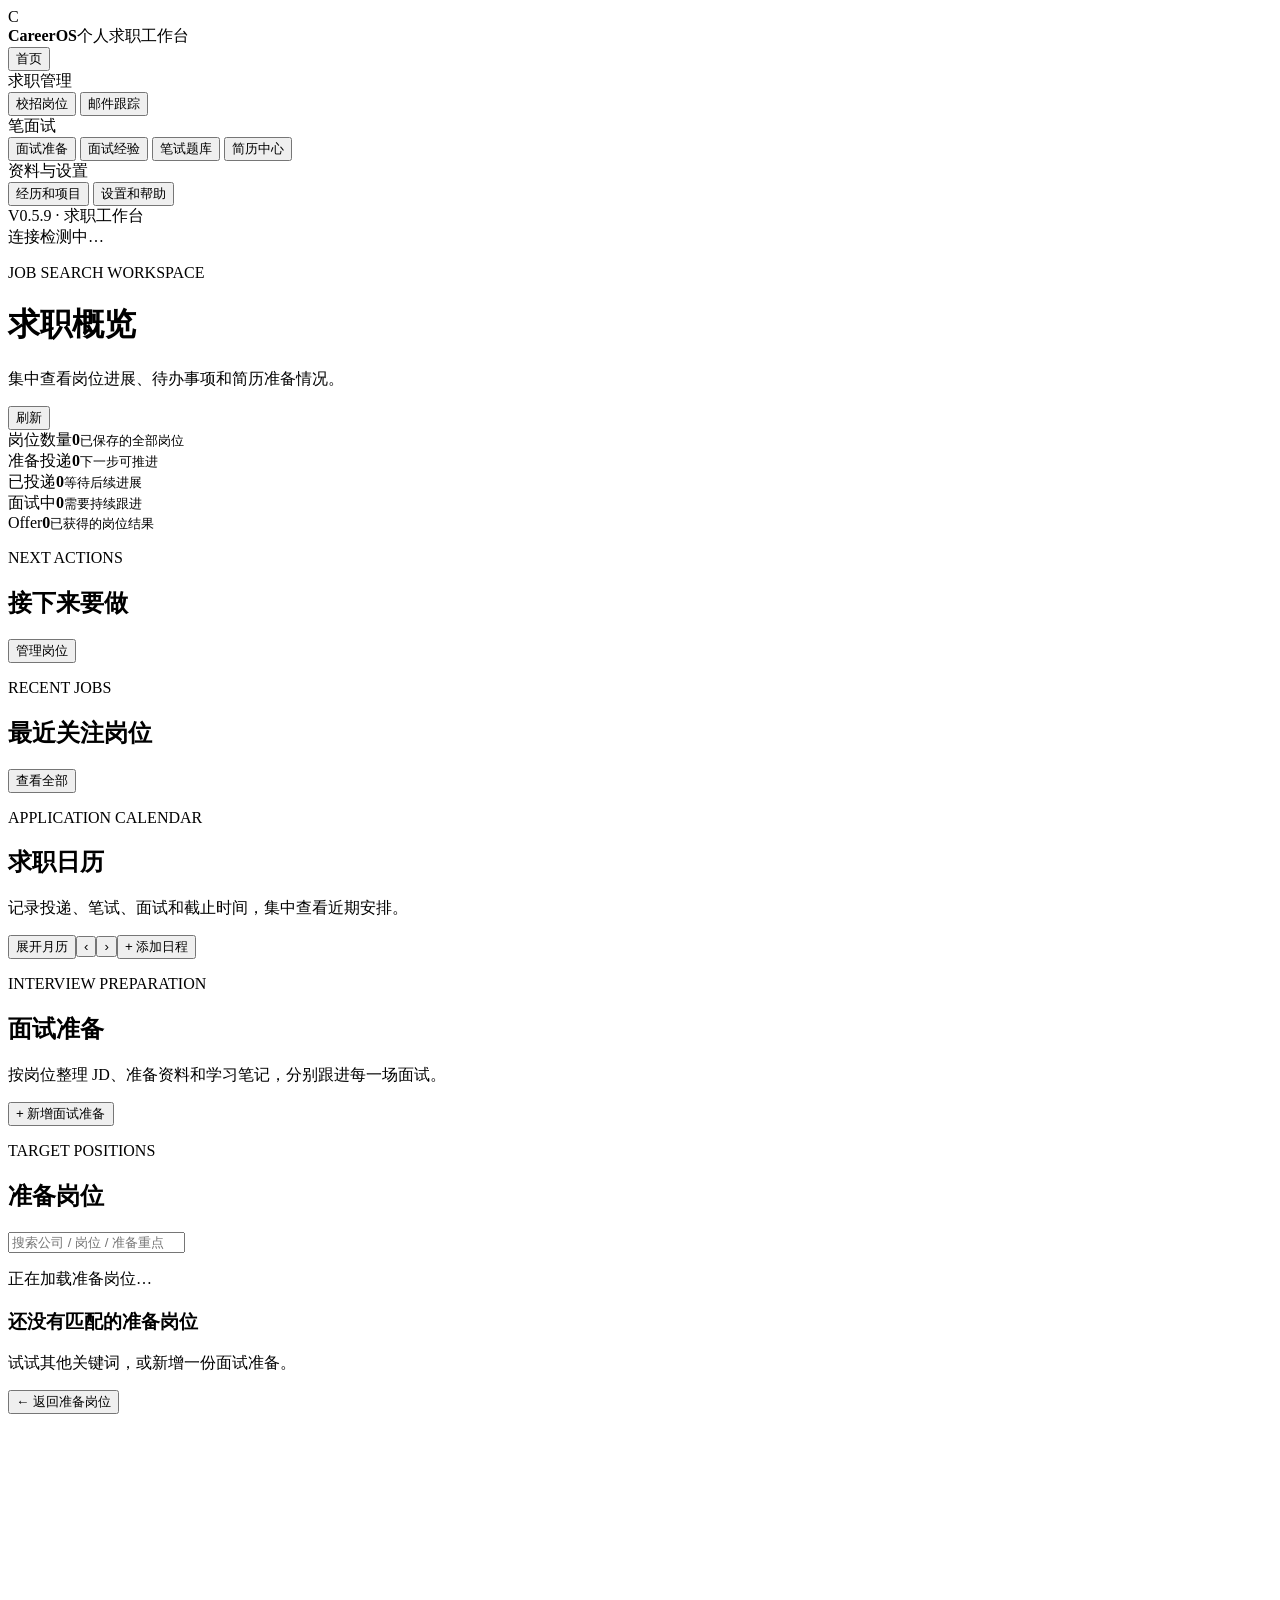
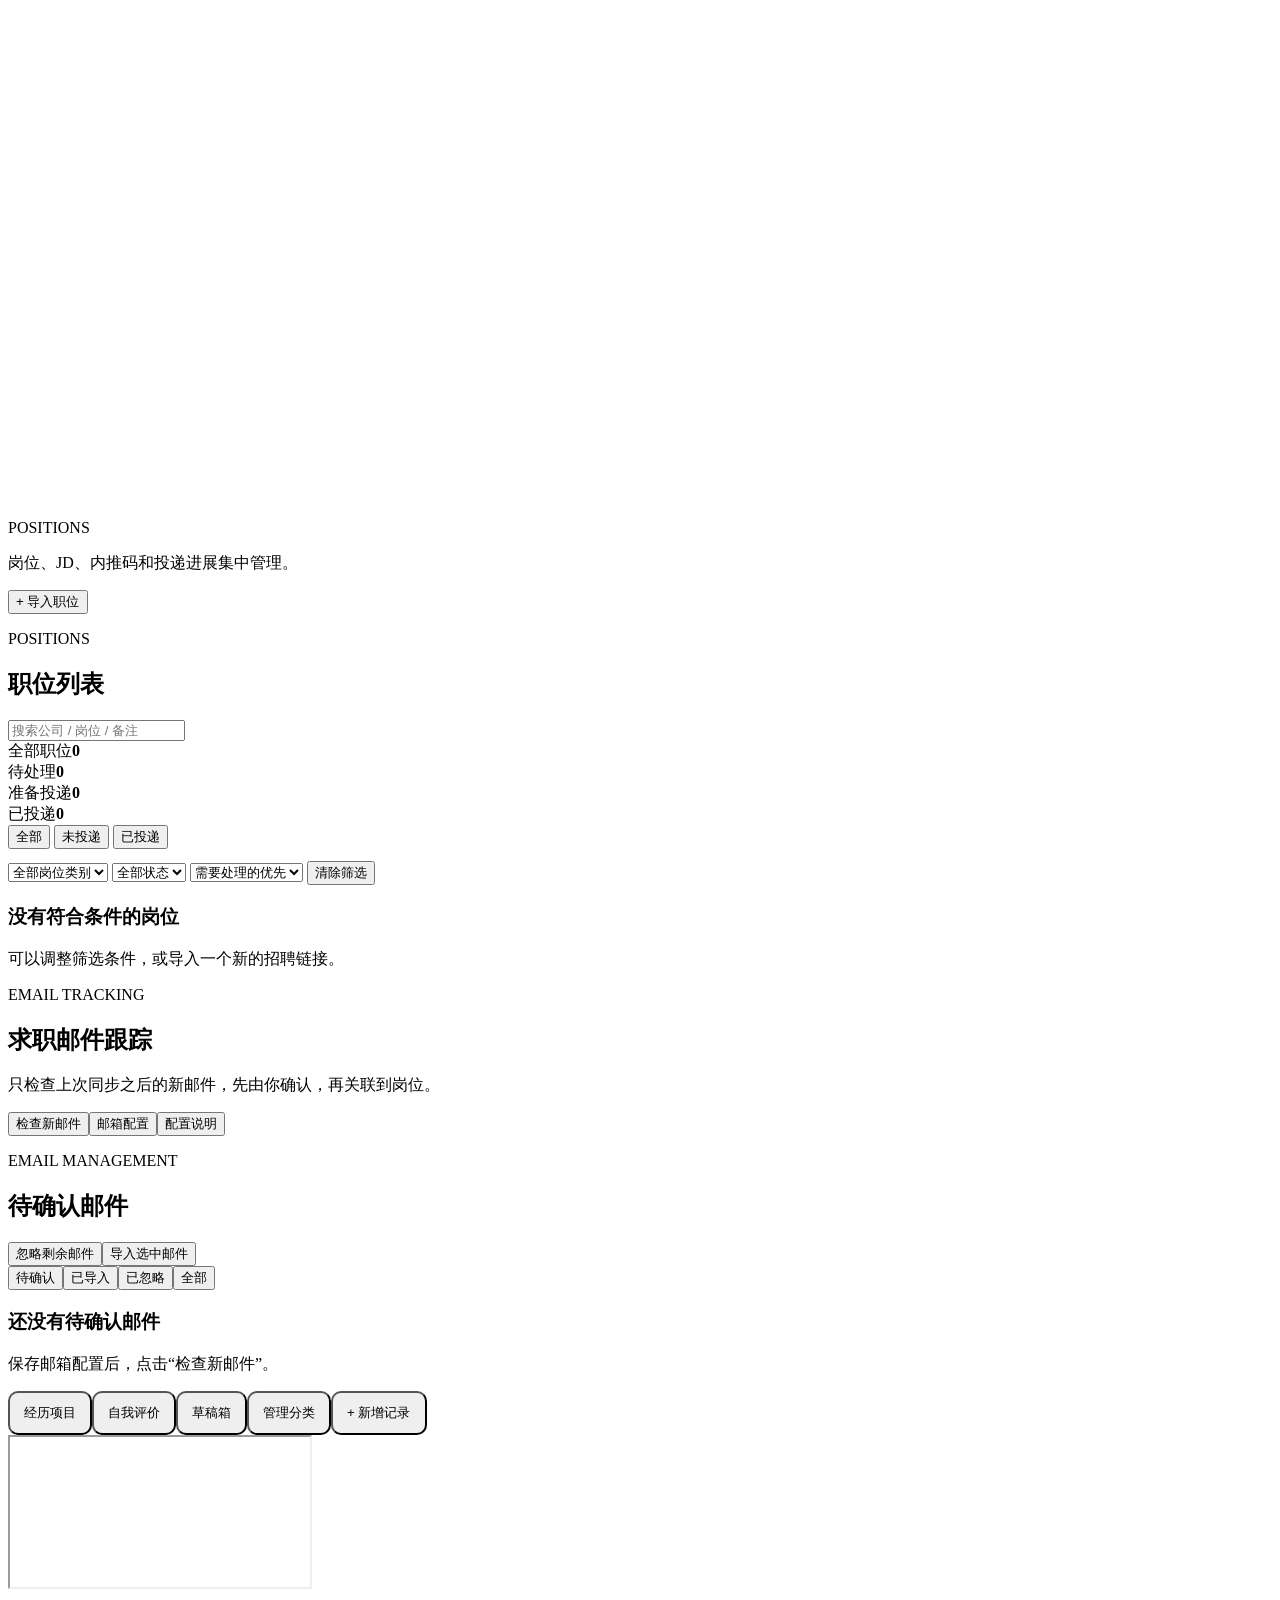
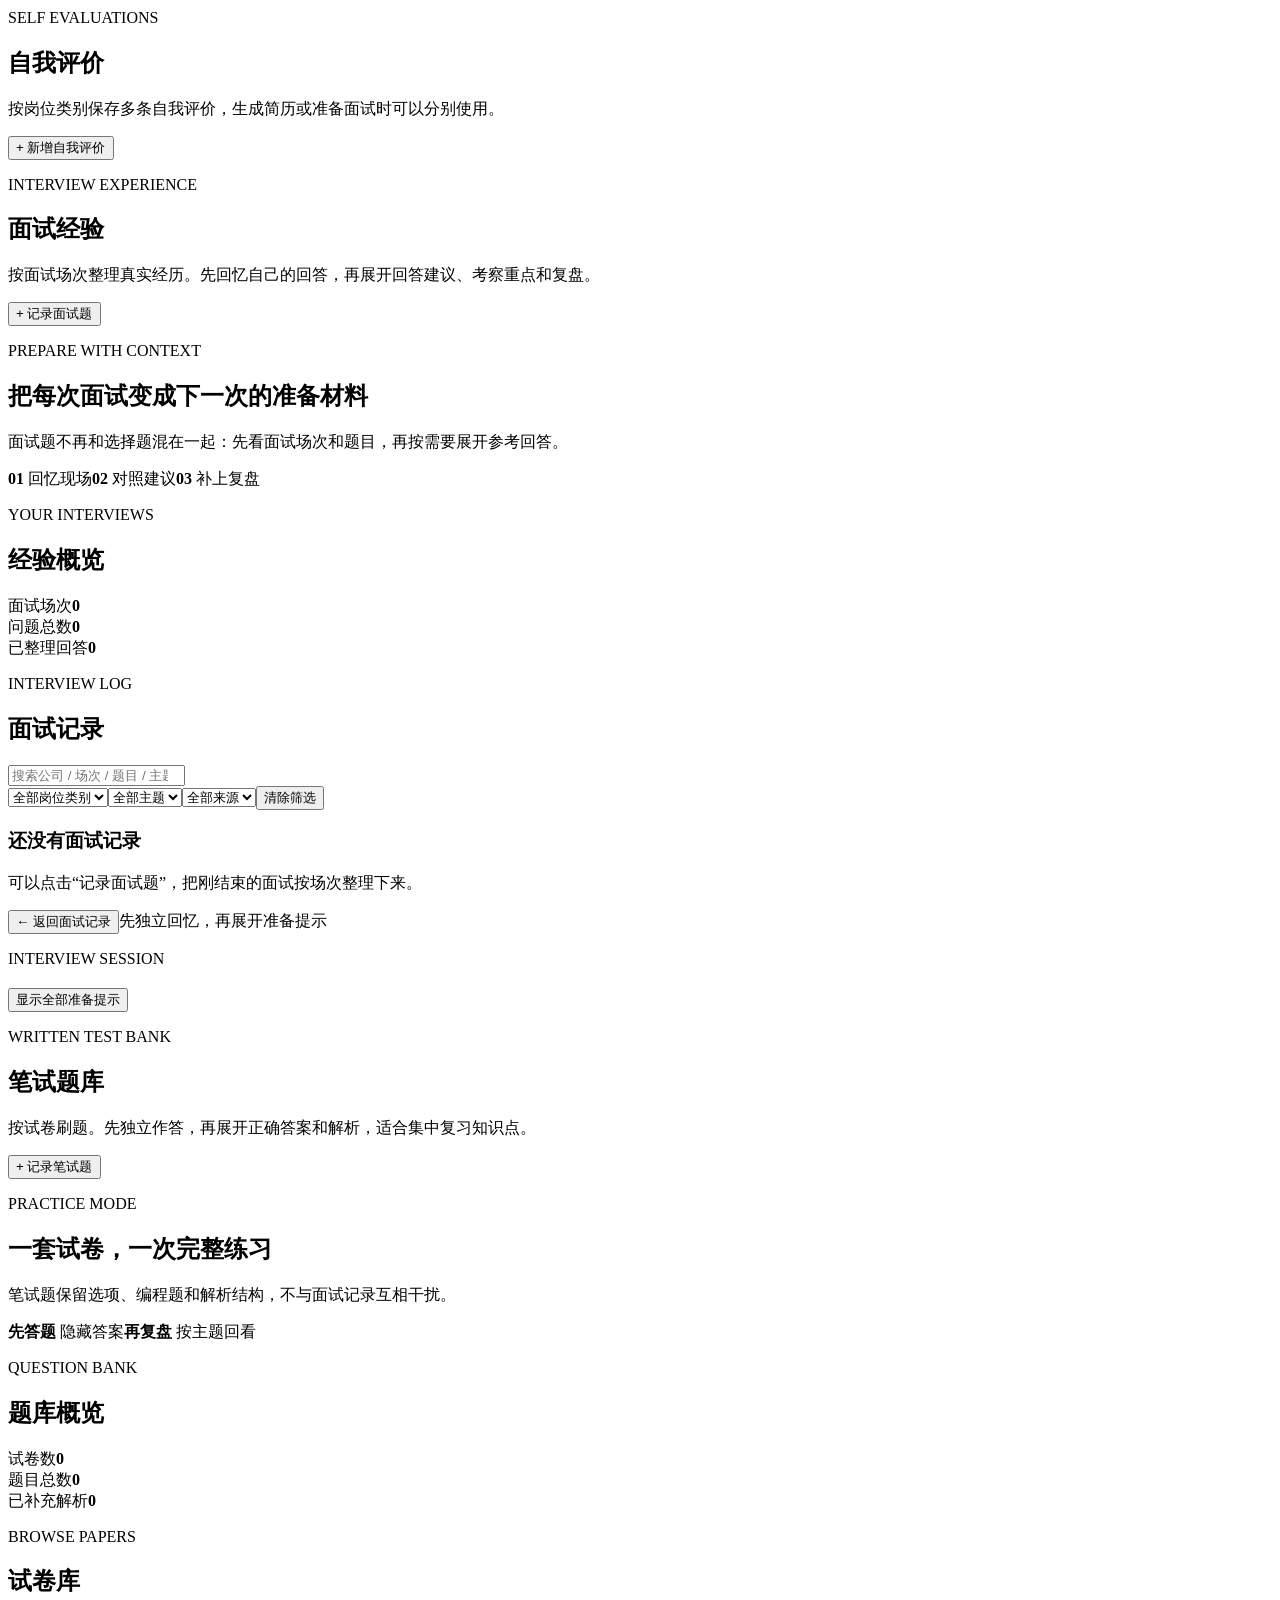
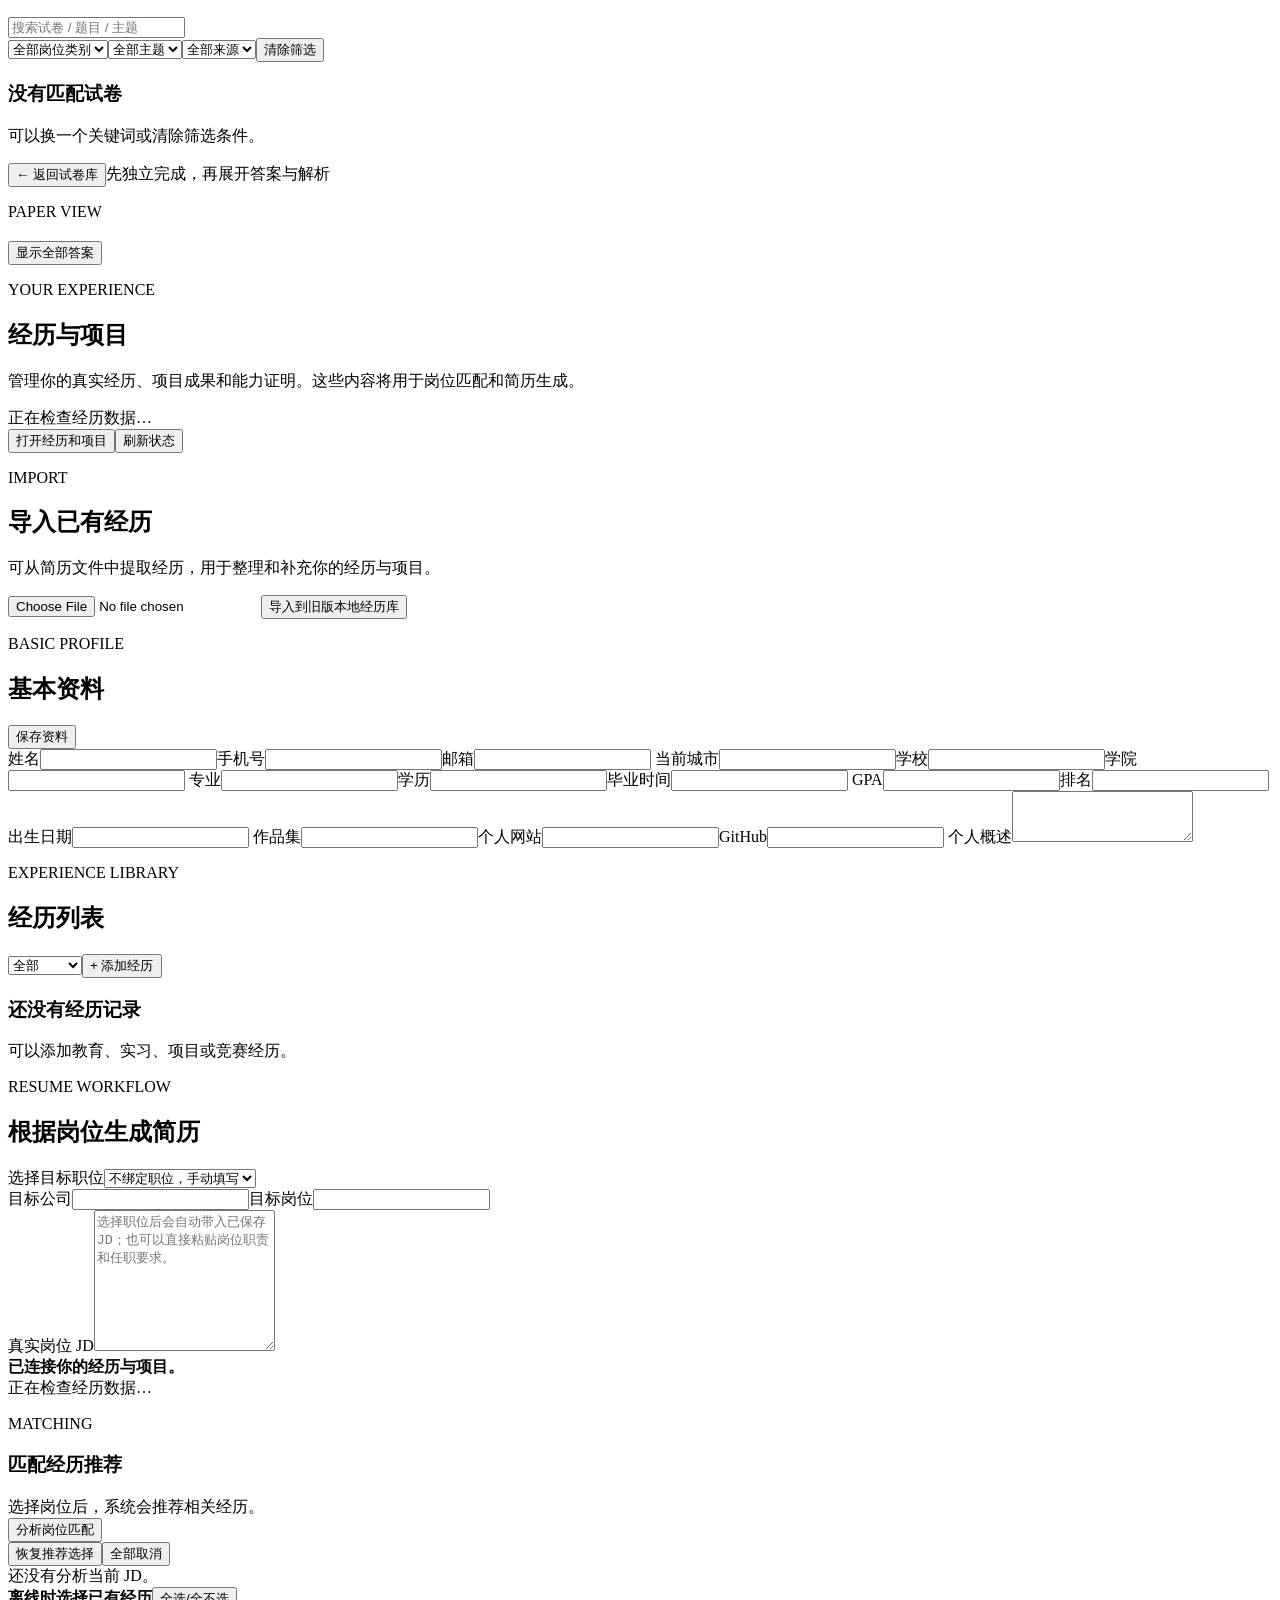
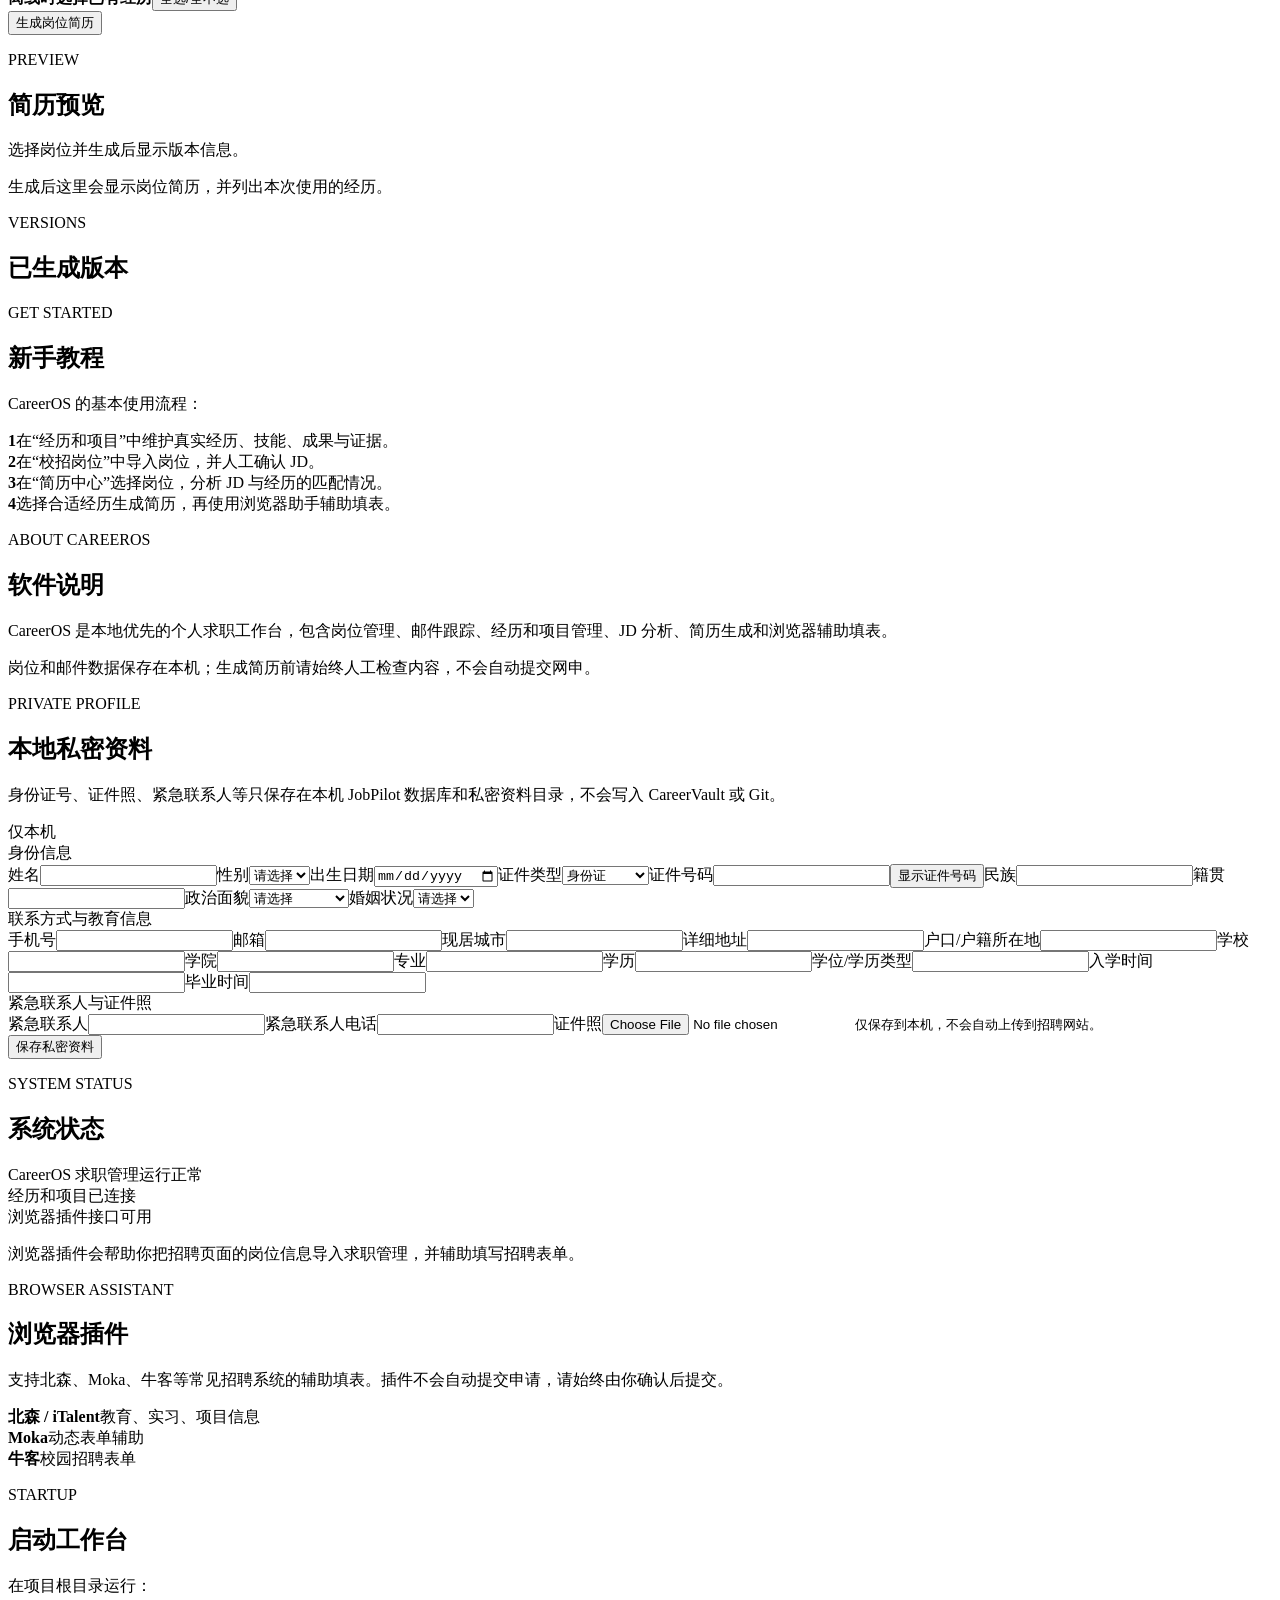
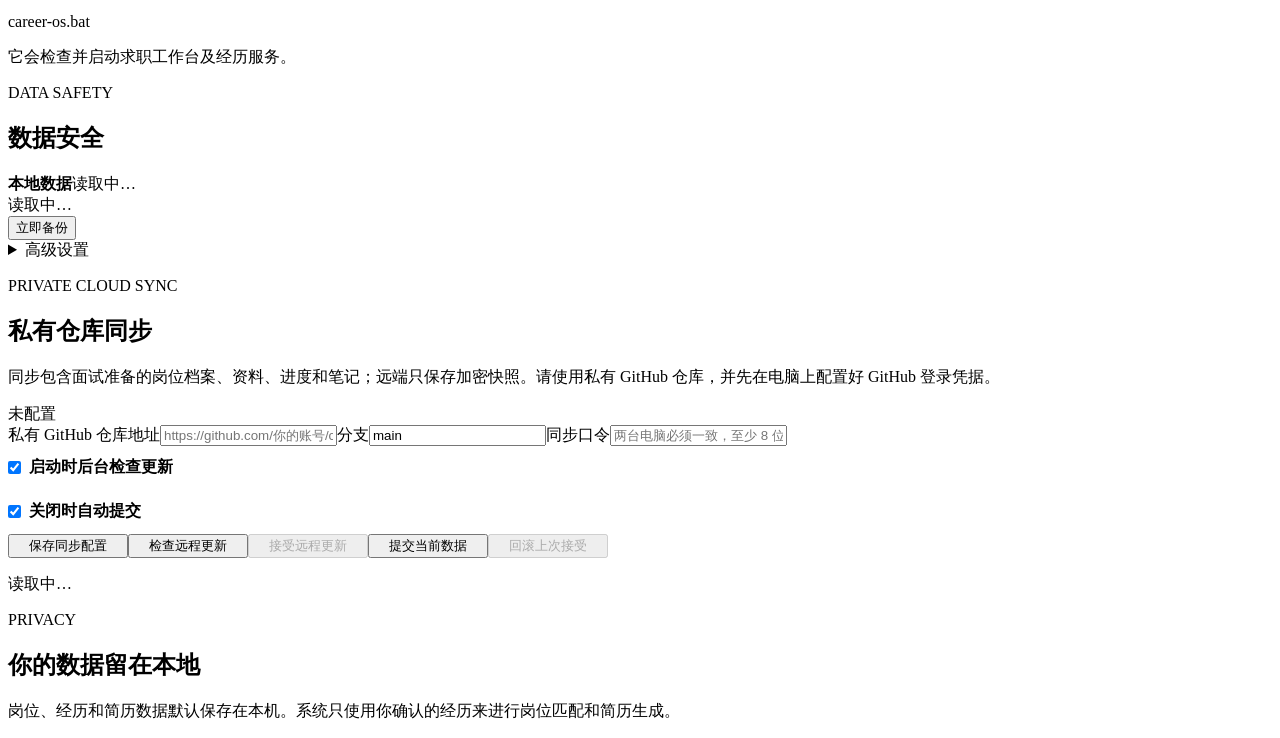
==== commit 75811592: "1009_2" ====
--- a/JobPilot/jobpilot/static/index.html
+++ b/JobPilot/jobpilot/static/index.html
@@ -258,7 +258,7 @@
         <section class="panel"><p class="eyebrow">BROWSER ASSISTANT</p><h2>浏览器插件</h2><p>支持北森、Moka、牛客等常见招聘系统的辅助填表。插件不会自动提交申请，请始终由你确认后提交。</p><div class="ats-grid"><div class="ats-card"><b>北森 / iTalent</b><span class="helper">教育、实习、项目信息</span></div><div class="ats-card"><b>Moka</b><span class="helper">动态表单辅助</span></div><div class="ats-card"><b>牛客</b><span class="helper">校园招聘表单</span></div></div></section>
         <section class="panel"><p class="eyebrow">STARTUP</p><h2>启动工作台</h2><div class="career-os-box"><p>在项目根目录运行：</p><div class="career-os-command">career-os.bat</div><p class="helper">它会检查并启动求职工作台及经历服务。</p></div></section>
         <section class="panel"><p class="eyebrow">DATA SAFETY</p><h2>数据安全</h2><div class="data-box"><div><b>本地数据</b><span id="dataDbPath">读取中…</span></div><div id="dataCounts">读取中…</div></div><div class="toolbar-actions"><button id="backupDbBtn" class="primary-btn" type="button">立即备份</button></div><details class="advanced-settings"><summary>高级设置</summary><p class="helper">仅用于数据迁移和故障排查，不建议日常修改。</p><hr><form id="mergeDbForm" class="stack-form"><label>导入旧版数据<input id="oldDbFile" type="file" accept=".db,.sqlite,.sqlite3" /></label><button class="ghost-btn" type="submit">合并旧数据</button></form><p class="technical-detail">API 状态与数据库路径仅在此处显示。</p></details></section>
-        <section class="panel sync-panel"><div class="section-title"><div><p class="eyebrow">PRIVATE CLOUD SYNC</p><h2>私有仓库同步</h2><p class="helper">远端只保存加密快照。请使用私有 GitHub 仓库，并先在电脑上配置好 GitHub 登录凭据。</p></div><span id="syncStateBadge" class="private-badge">未配置</span></div><form id="syncConfigForm" class="form-grid-2"><label class="full-span">私有 GitHub 仓库地址<input id="syncRemoteUrl" placeholder="https://github.com/你的账号/careeros-data.git" /></label><label>分支<input id="syncBranch" value="main" /></label><label>同步口令<input id="syncPassphrase" type="password" minlength="8" placeholder="两台电脑必须一致，至少 8 位" /></label><label class="checkbox-label"><input id="syncAutoStart" type="checkbox" checked /> 启动时后台检查更新</label><label class="checkbox-label"><input id="syncAutoClose" type="checkbox" checked /> 关闭时自动提交</label><div class="full-span toolbar-actions"><button class="primary-btn" type="submit">保存同步配置</button><button id="syncCheckBtn" class="ghost-btn" type="button">检查远程更新</button><button id="syncAcceptBtn" class="ghost-btn" type="button" disabled>接受远程更新</button><button id="syncCommitBtn" class="ghost-btn" type="button">提交当前数据</button><button id="syncRollbackBtn" class="ghost-btn" type="button" disabled>回滚上次接受</button></div></form><p id="syncStateText" class="helper">读取中…</p></section>
+        <section class="panel sync-panel"><div class="section-title"><div><p class="eyebrow">PRIVATE CLOUD SYNC</p><h2>私有仓库同步</h2><p class="helper">同步包含面试准备的岗位档案、资料、进度和笔记；远端只保存加密快照。请使用私有 GitHub 仓库，并先在电脑上配置好 GitHub 登录凭据。</p></div><span id="syncStateBadge" class="private-badge">未配置</span></div><form id="syncConfigForm" class="form-grid-2"><label class="full-span">私有 GitHub 仓库地址<input id="syncRemoteUrl" placeholder="https://github.com/你的账号/careeros-data.git" /></label><label>分支<input id="syncBranch" value="main" /></label><label>同步口令<input id="syncPassphrase" type="password" minlength="8" placeholder="两台电脑必须一致，至少 8 位" /></label><label class="checkbox-label"><input id="syncAutoStart" type="checkbox" checked /> 启动时后台检查更新</label><label class="checkbox-label"><input id="syncAutoClose" type="checkbox" checked /> 关闭时自动提交</label><div class="full-span toolbar-actions"><button class="primary-btn" type="submit">保存同步配置</button><button id="syncCheckBtn" class="ghost-btn" type="button">检查远程更新</button><button id="syncAcceptBtn" class="ghost-btn" type="button" disabled>接受远程更新</button><button id="syncCommitBtn" class="ghost-btn" type="button">提交当前数据</button><button id="syncRollbackBtn" class="ghost-btn" type="button" disabled>回滚上次接受</button></div></form><p id="syncStateText" class="helper">读取中…</p></section>
         <section class="panel"><p class="eyebrow">PRIVACY</p><h2>你的数据留在本地</h2><p>岗位、经历和简历数据默认保存在本机。系统只使用你确认的经历来进行岗位匹配和简历生成。</p></section>
       </div>
     </section>
@@ -329,8 +329,8 @@
   </form>
 </dialog>
 
-  <script src="/static/ui-text.js?v=20261009-prep-list"></script>
-<script src="/static/app.js?v=20261009-prep-list"></script>
-<script src="/static/prep-library.js?v=20261009-prep-list"></script>
+  <script src="/static/ui-text.js?v=20261009-prep-sync"></script>
+<script src="/static/app.js?v=20261009-prep-sync"></script>
+<script src="/static/prep-library.js?v=20261009-prep-sync"></script>
 </body>
 </html>
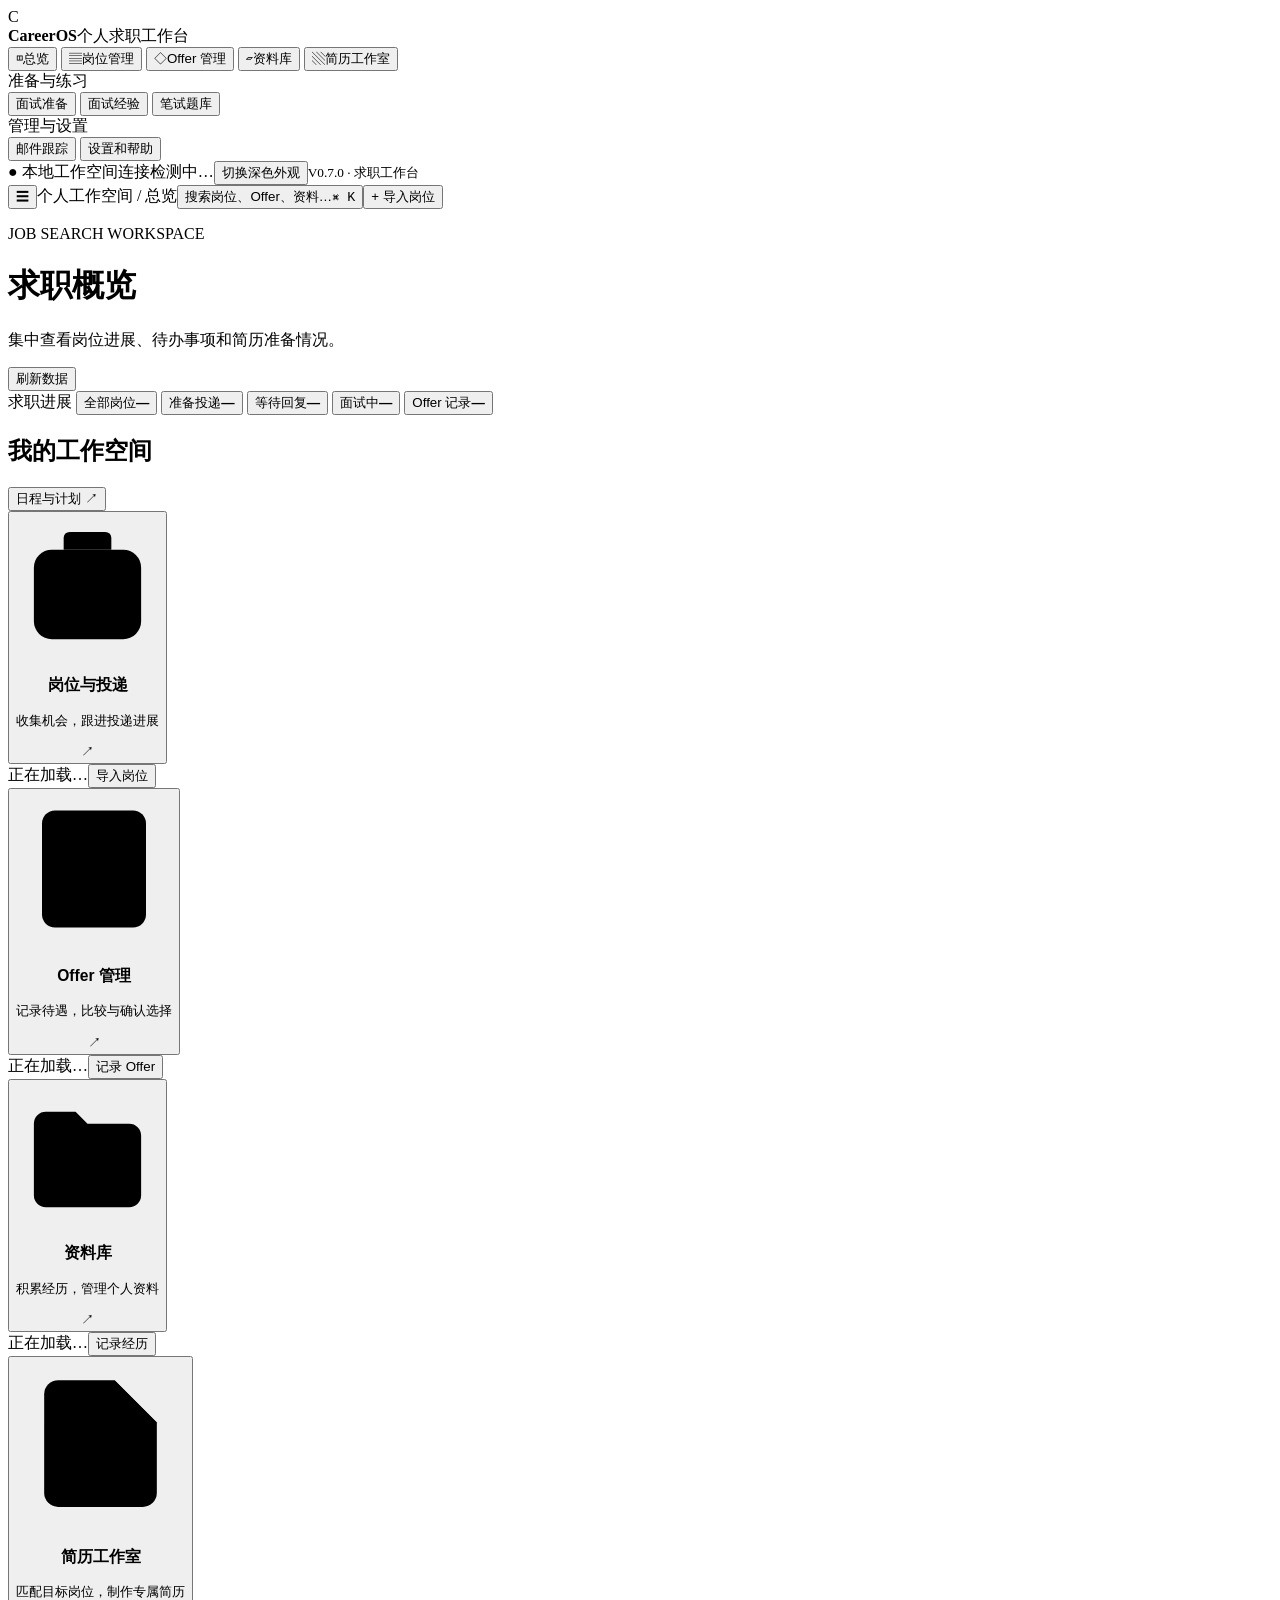
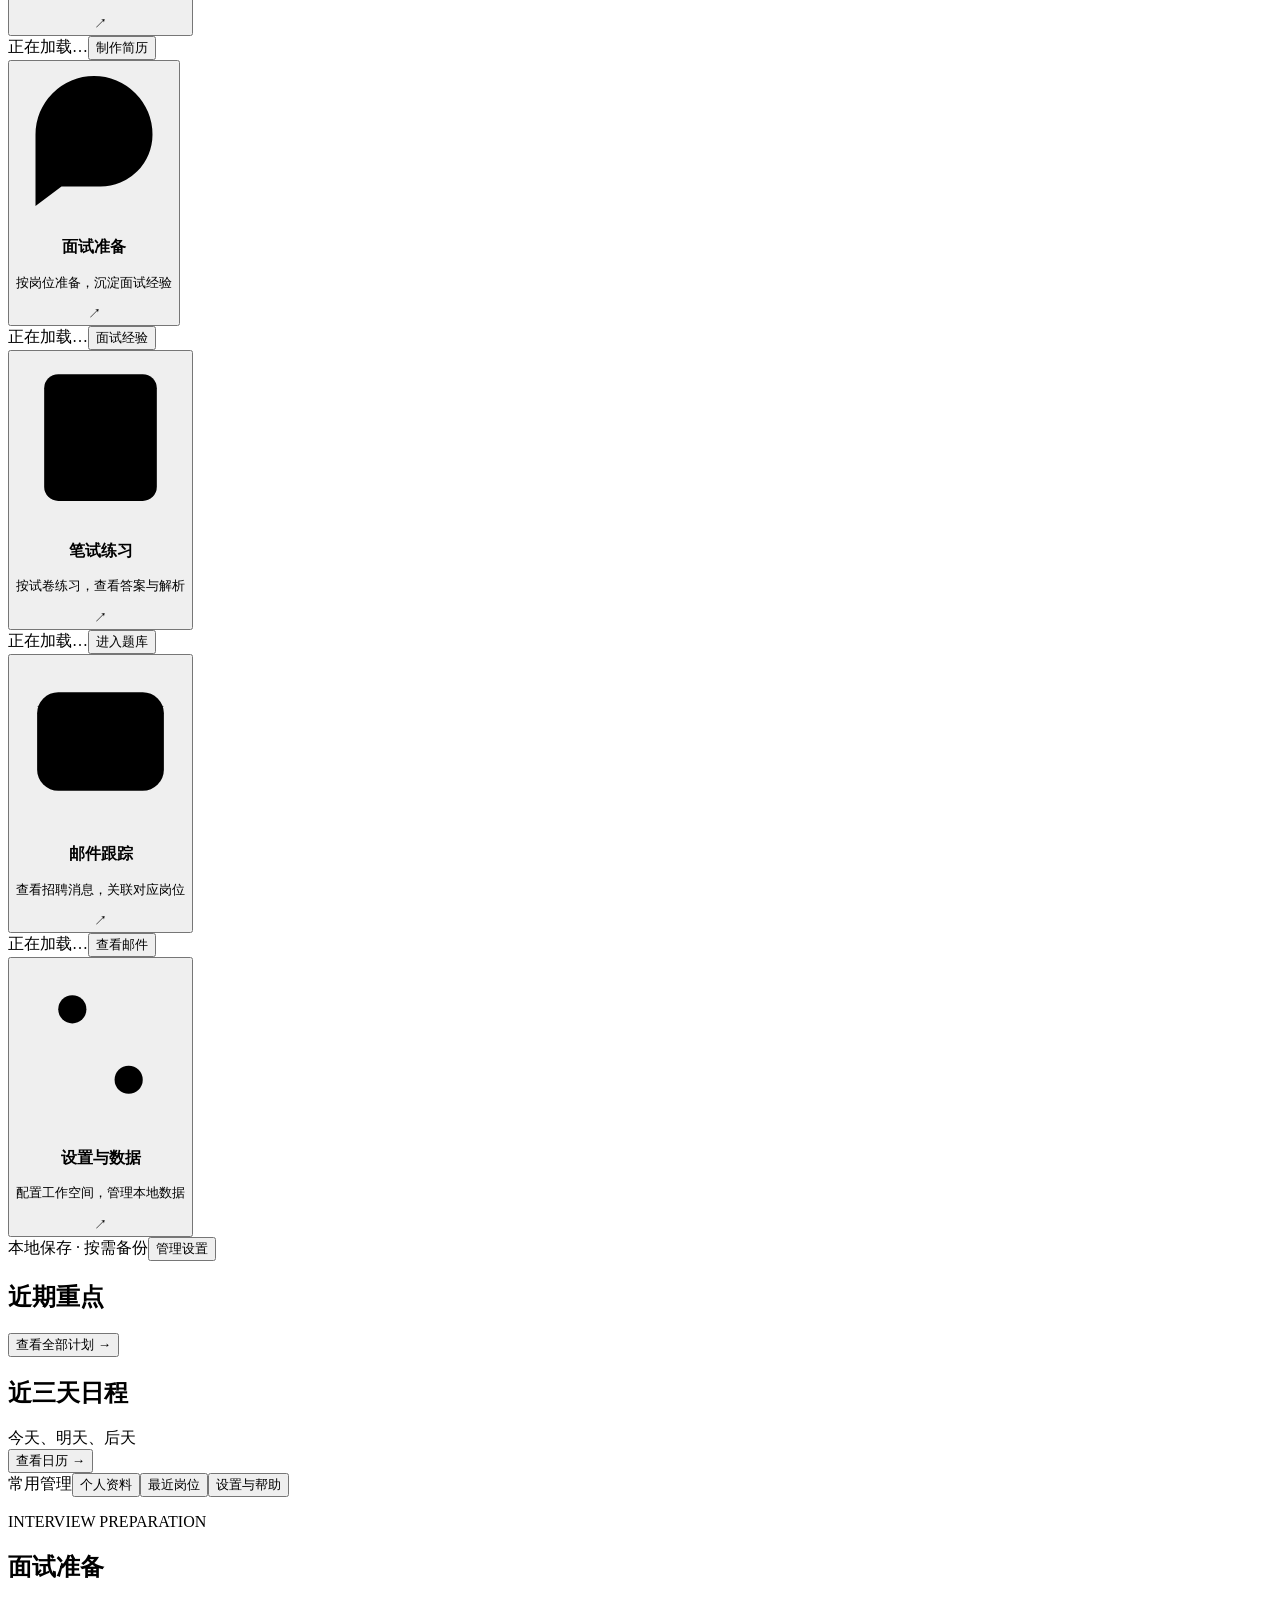
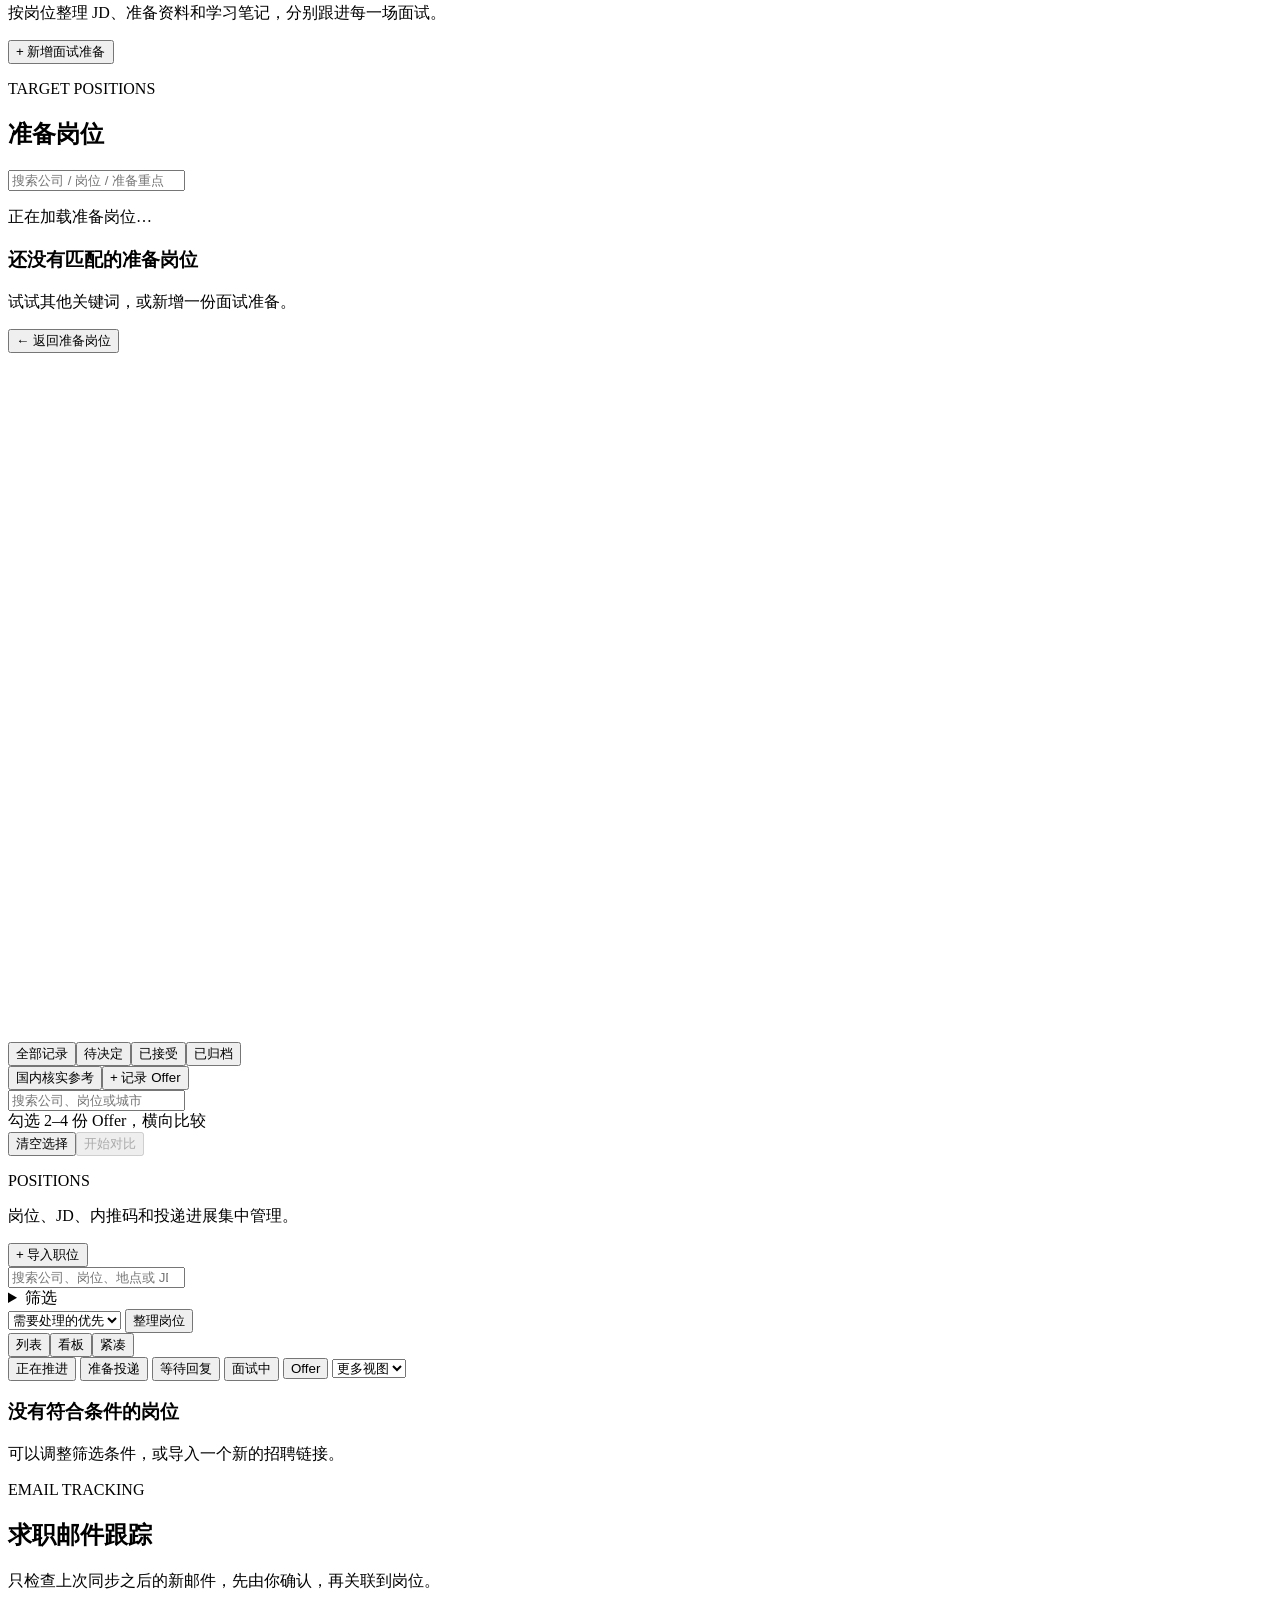
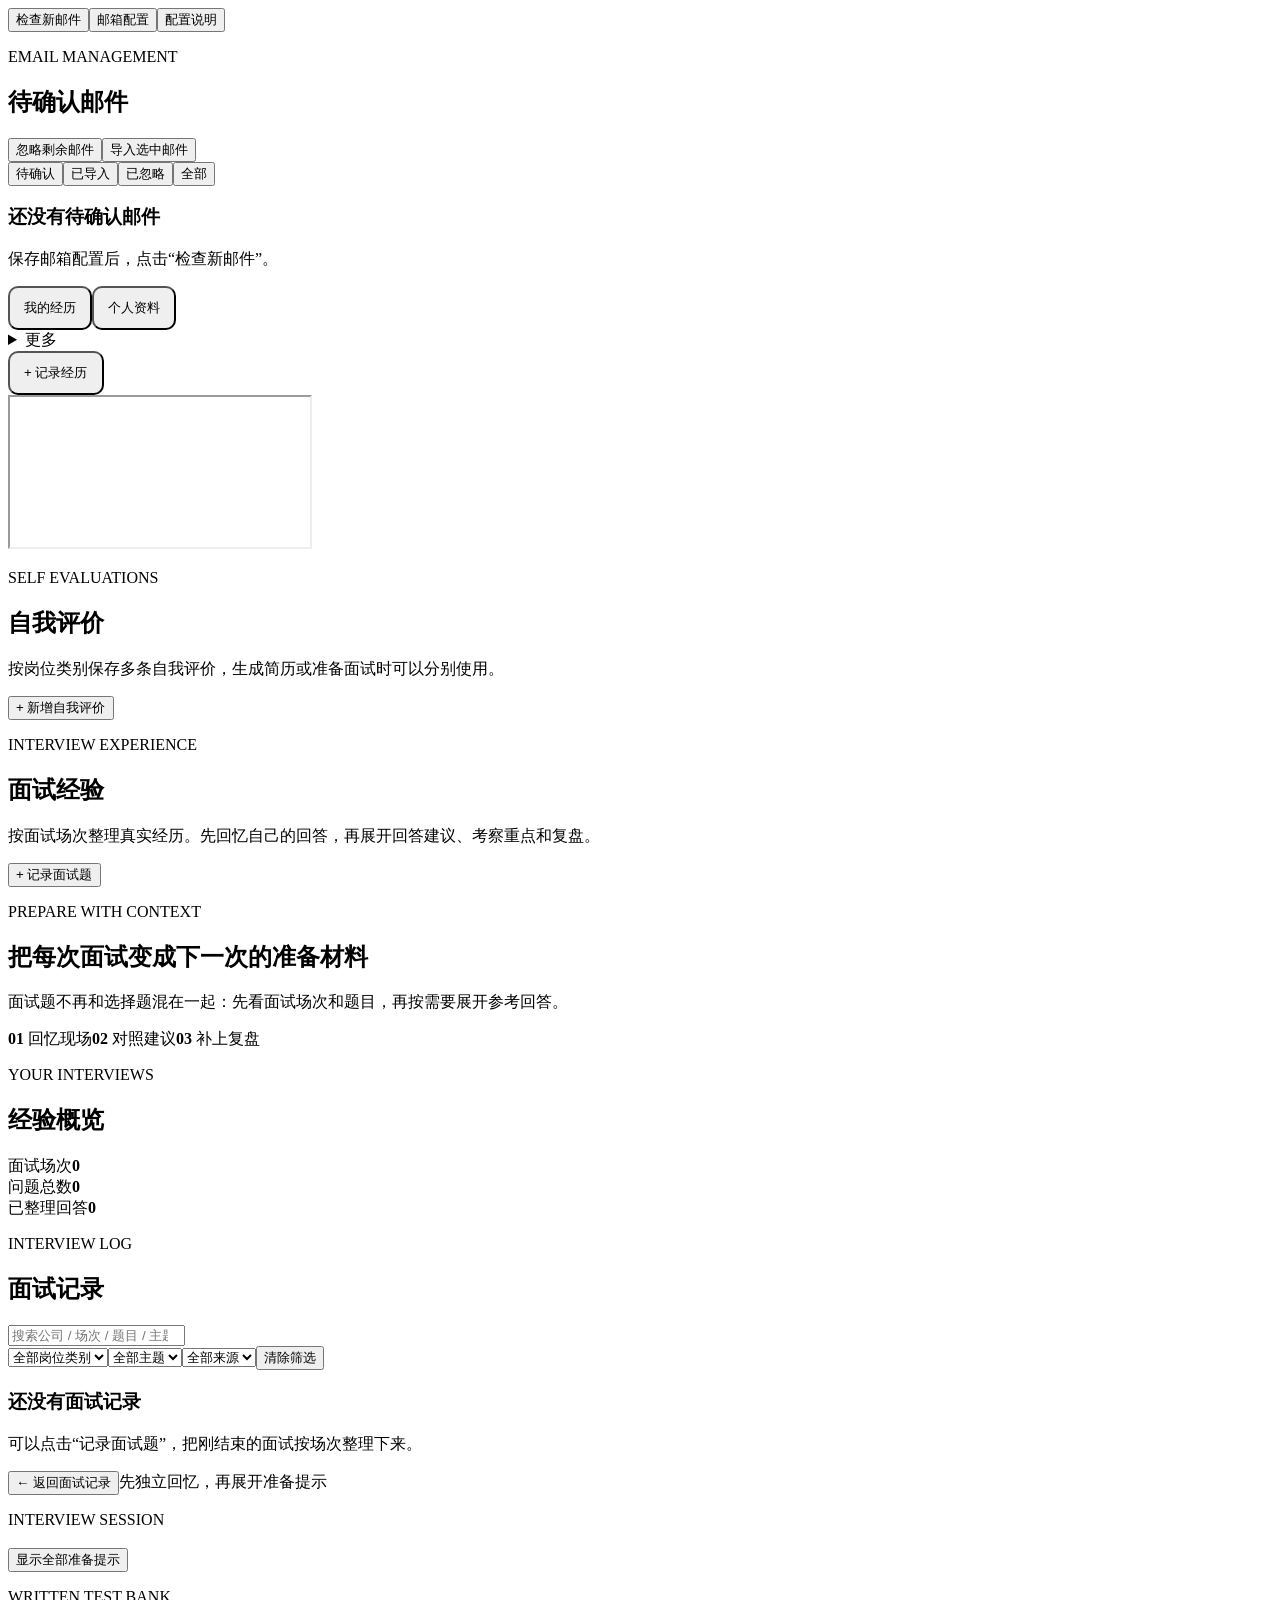
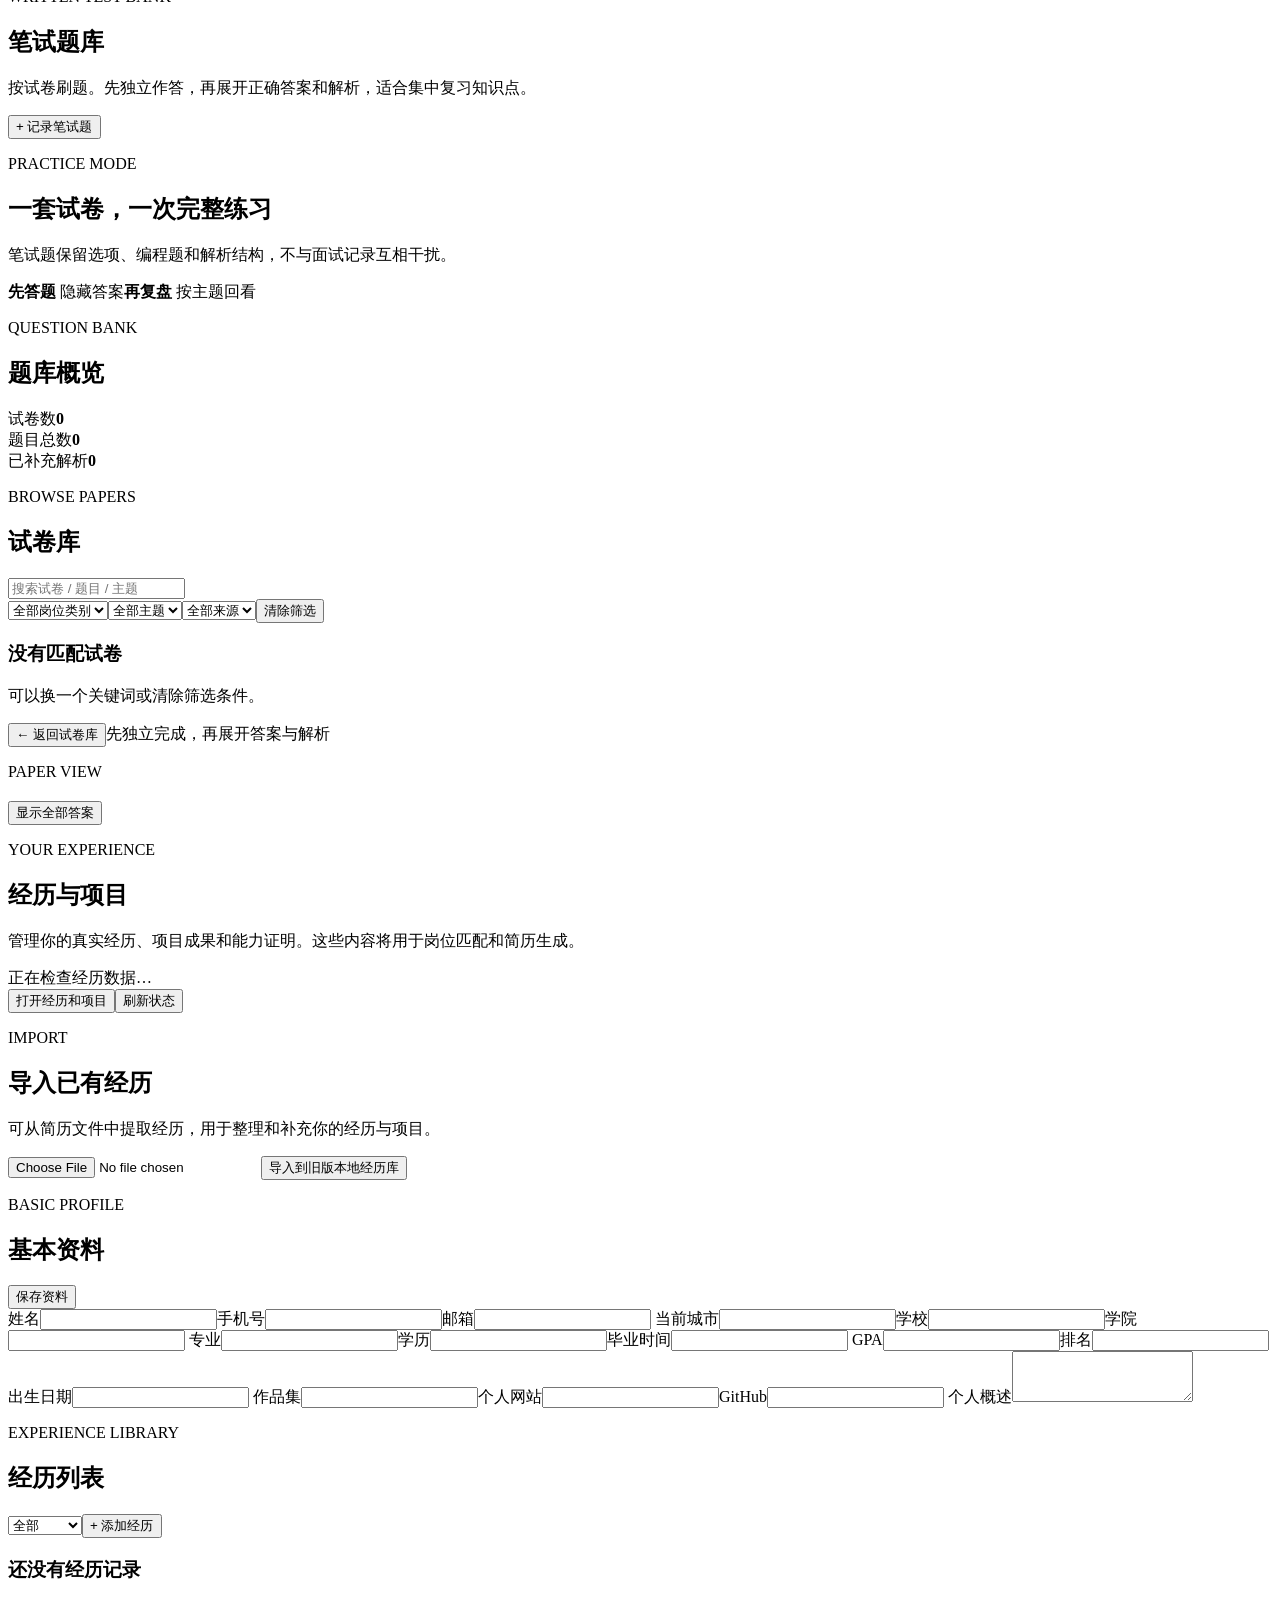
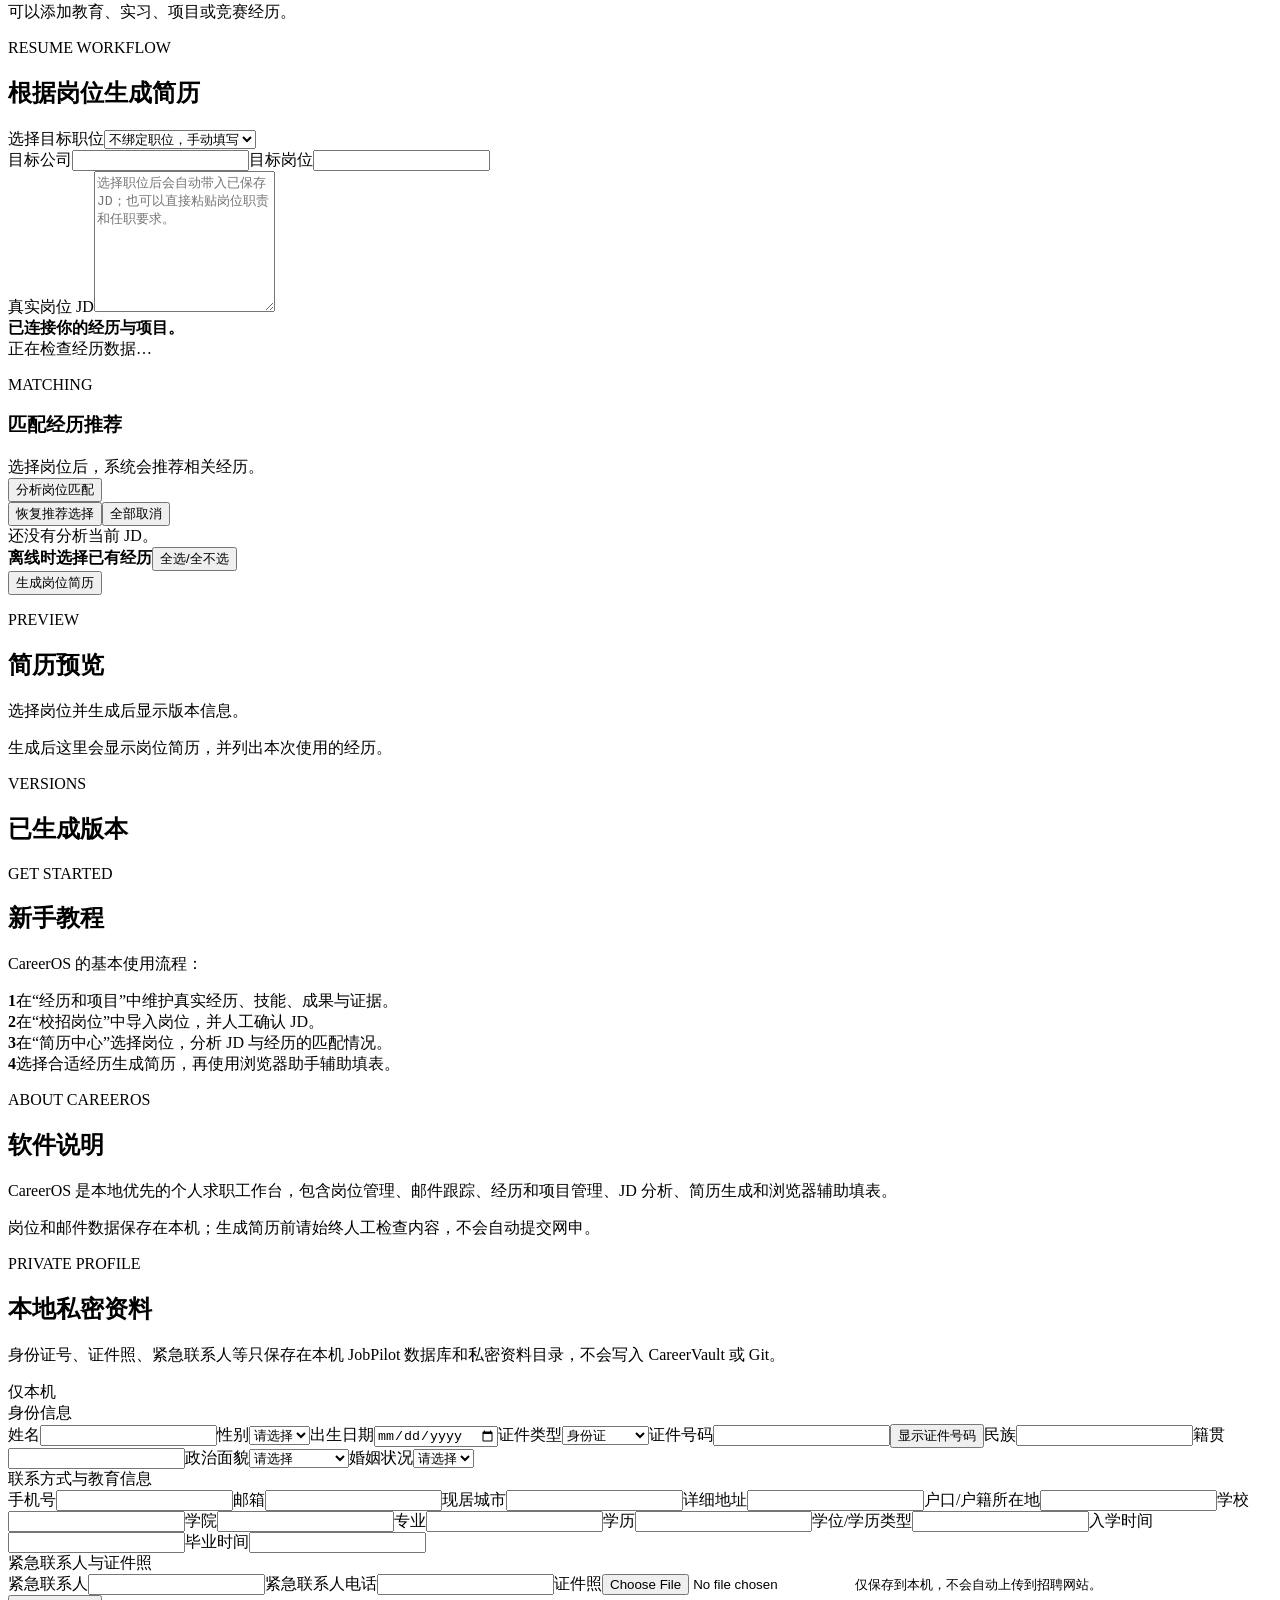
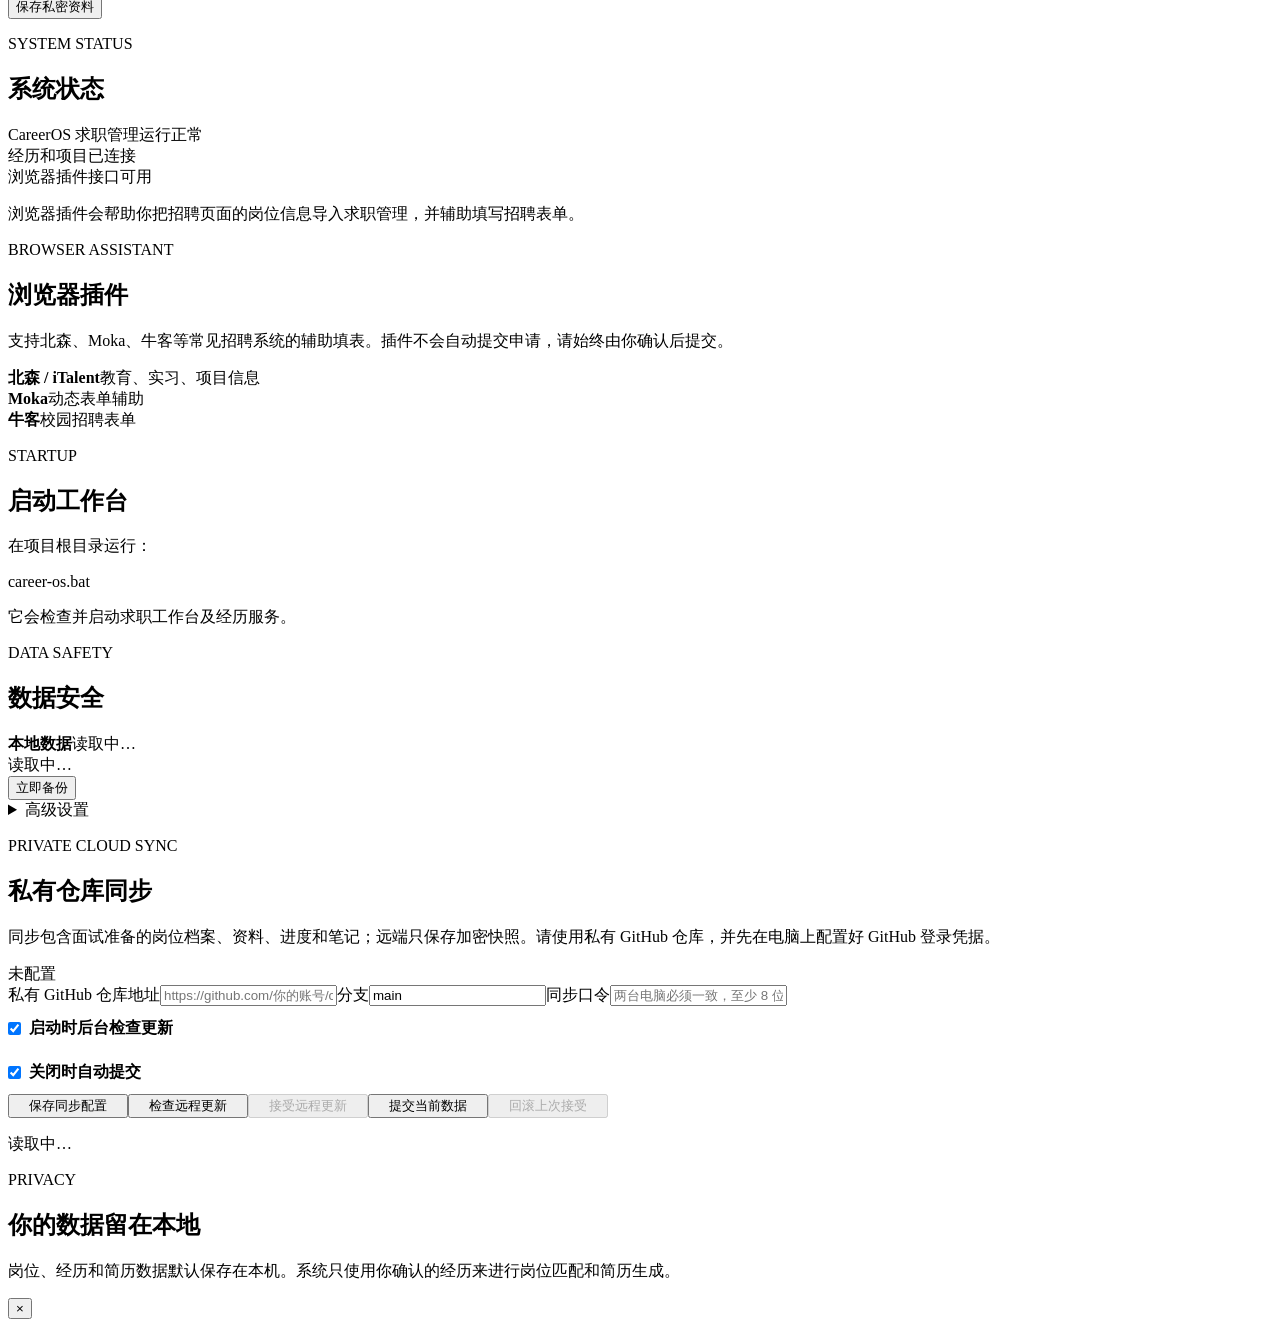
==== commit 2f6ffa33: "Release v0.7.0: domestic Offer management and progressive career workspace Add staged compensation c" ====
--- a/JobPilot/jobpilot/static/index.html
+++ b/JobPilot/jobpilot/static/index.html
@@ -7,6 +7,9 @@
   <link rel="stylesheet" href="/static/styles.css?v=20260908-1" />
   <link rel="stylesheet" href="/static/v031.css" />
   <link rel="stylesheet" href="/static/flow-polish.css" />
+  <link rel="stylesheet" href="/static/workspace.css?v=20261010-schedule-1" />
+  <link rel="stylesheet" href="/static/jobs.css?v=20261011-import-1" />
+  <link rel="stylesheet" href="/static/overview.css?v=20261011-offers-cn-2" />
   <style>
     .vault-manage-categories{margin-left:auto;white-space:nowrap}
     .vault-quick-add{white-space:nowrap}
@@ -23,49 +26,107 @@
     .sync-panel .toolbar-actions button{white-space:nowrap;min-width:120px}
     @media(max-width:720px){.sync-panel .toolbar-actions button{flex:1 1 150px}}
   </style>
+  <link rel="stylesheet" href="/static/offers.css?v=20261011-offers-cn-2" />
 </head>
 <body>
 <div class="shell">
   <aside class="sidebar">
     <div class="brand"><div class="logo">C</div><div><strong>CareerOS</strong><span>个人求职工作台</span></div></div>
-    <nav>
-      <button class="nav active" data-view="dashboard">首页</button>
-      <div class="nav-group-label">求职管理</div>
-      <button class="nav" data-view="memo">校招岗位</button>
-      <button class="nav" data-view="email">邮件跟踪</button>
-      <div class="nav-group-label">笔面试</div>
+    <nav aria-label="主要导航">
+      <button class="nav active" data-view="dashboard"><span class="nav-symbol" aria-hidden="true">◫</span>总览</button>
+      <button class="nav" data-view="memo"><span class="nav-symbol" aria-hidden="true">▤</span>岗位管理</button>
+      <button class="nav" data-view="offers"><span class="nav-symbol" aria-hidden="true">◇</span>Offer 管理<span id="navOfferCount" class="nav-count" hidden></span></button>
+      <button class="nav" data-view="vault"><span class="nav-symbol" aria-hidden="true">▱</span>资料库</button>
+      <button class="nav" data-view="resume"><span class="nav-symbol" aria-hidden="true">▧</span>简历工作室</button>
+      <div class="nav-group-label">准备与练习</div>
       <button class="nav" data-view="interview_prep">面试准备</button>
       <button class="nav" data-view="interview">面试经验</button>
       <button class="nav" data-view="written_test">笔试题库</button>
-      <button class="nav" data-view="resume">简历中心</button>
-      <div class="nav-group-label">资料与设置</div>
-      <button class="nav" data-view="vault">经历和项目</button>
+      <div class="nav-group-label">管理与设置</div>
+      <button class="nav" data-view="email">邮件跟踪<span id="navMailCount" class="nav-count" hidden></span></button>
       <button class="nav" data-view="settings">设置和帮助</button>
     </nav>
-    <div class="sidebar-note">V0.5.9 · 求职工作台<br><span id="aiBadge">连接检测中…</span></div>
+    <div class="sidebar-note"><span class="local-indicator">● 本地工作空间</span><span id="aiBadge">连接检测中…</span><button id="appearanceBtn" class="sidebar-appearance" type="button">切换深色外观</button><small>V0.7.0 · 求职工作台</small></div>
   </aside>
 
   <main class="main">
+    <div class="workspace-commandbar"><button id="mobileMenuBtn" class="ghost-btn menu-toggle" type="button" aria-label="展开导航" aria-expanded="false">☰</button><span class="workspace-breadcrumb">个人工作空间 <span aria-hidden="true">/</span> <span id="currentBreadcrumb">总览</span></span><button id="openCommandBtn" class="command-trigger" type="button"><span>搜索岗位、Offer、资料…</span><kbd>⌘ K</kbd></button><button id="globalAddBtn" class="primary-btn" type="button">+ 导入岗位</button></div>
     <header class="topbar">
       <div><p class="eyebrow">JOB SEARCH WORKSPACE</p><h1 id="viewTitle">求职概览</h1><p id="viewSubtitle" class="page-subtitle">集中查看岗位进展、待办事项和简历准备情况。</p></div>
-      <button id="refreshBtn" class="ghost-btn">刷新</button>
+      <div class="topbar-tools"><span id="todayDate" class="helper"></span><button id="refreshBtn" class="ghost-btn" type="button">刷新数据</button></div>
     </header>
     <div id="globalNotice" class="notice hidden" aria-live="polite"></div>
 
-    <section id="view-dashboard" class="view active-view">
-      <section class="dashboard-stats" aria-label="求职概览">
-        <article class="dashboard-stat"><span>岗位数量</span><strong id="dashboardTotal">0</strong><small>已保存的全部岗位</small></article>
-        <article class="dashboard-stat"><span>准备投递</span><strong id="dashboardPreparing">0</strong><small>下一步可推进</small></article>
-        <article class="dashboard-stat"><span>已投递</span><strong id="dashboardApplied">0</strong><small>等待后续进展</small></article>
-        <article class="dashboard-stat"><span>面试中</span><strong id="dashboardInterview">0</strong><small>需要持续跟进</small></article>
-        <article class="dashboard-stat"><span>Offer</span><strong id="dashboardOffer">0</strong><small>已获得的岗位结果</small></article>
-      </section>
-      <div class="dashboard-grid"><section class="panel"><div class="section-title"><div><p class="eyebrow">NEXT ACTIONS</p><h2>接下来要做</h2></div><button class="link-button" type="button" data-go-view="memo">管理岗位</button></div><div id="dashboardTasks" class="task-list"></div></section><section class="panel"><div class="section-title"><div><p class="eyebrow">RECENT JOBS</p><h2>最近关注岗位</h2></div><button class="link-button" type="button" data-go-view="memo">查看全部</button></div><div id="dashboardRecentJobs" class="dashboard-list"></div></section></div>
+    <section id="view-dashboard" class="view active-view overview-page">
+      <section class="overview-progress" aria-label="求职进展">
+        <span class="overview-progress-label">求职进展</span>
+        <button type="button" data-overview-stage="all"><span>全部岗位</span><strong id="dashboardTotal">—</strong></button>
+        <button type="button" data-overview-stage="preparing"><span>准备投递</span><strong id="dashboardPreparing">—</strong></button>
+        <button type="button" data-overview-stage="applied"><span>等待回复</span><strong id="dashboardApplied">—</strong></button>
+        <button type="button" data-overview-stage="interview"><span>面试中</span><strong id="dashboardInterview">—</strong></button>
+        <button type="button" data-overview-offers><span>Offer 记录</span><strong id="dashboardOffer">—</strong></button>
+      </section>
+      <section class="overview-modules" aria-labelledby="overviewModulesTitle">
+        <div class="overview-section-head"><h2 id="overviewModulesTitle">我的工作空间</h2><button type="button" class="link-button" data-overview-detail="calendar">日程与计划 <span aria-hidden="true">↗</span></button></div>
+        <div class="overview-module-grid">
+          <article class="overview-module">
+            <button type="button" class="overview-module-main" data-go-view="memo"><span class="overview-module-icon" aria-hidden="true"><svg viewBox="0 0 24 24"><rect x="3" y="6" width="18" height="15" rx="3"/><path d="M8 6V4a1 1 0 0 1 1-1h6a1 1 0 0 1 1 1v2M3 12h18M10 12v3h4v-3"/></svg></span><span><h3>岗位与投递</h3><p>收集机会，跟进投递进展</p></span><span class="overview-module-arrow" aria-hidden="true">↗</span></button>
+            <div class="overview-module-footer"><span id="overviewJobsMeta">正在加载…</span><button type="button" class="link-button" data-overview-import>导入岗位</button></div>
+          </article>
+          <article class="overview-module overview-offer-module">
+            <button type="button" class="overview-module-main" data-go-view="offers"><span class="overview-module-icon" aria-hidden="true"><svg viewBox="0 0 24 24"><rect x="4" y="3" width="16" height="18" rx="2"/><path d="m8 10 3 3 5-6M8 17h8"/></svg></span><span><h3>Offer 管理</h3><p>记录待遇，比较与确认选择</p></span><span class="overview-module-arrow" aria-hidden="true">↗</span></button>
+            <div class="overview-module-footer"><span id="overviewOffersMeta">正在加载…</span><button type="button" class="link-button" data-offer-new>记录 Offer</button></div>
+          </article>
+          <article class="overview-module">
+            <button type="button" class="overview-module-main" data-go-view="vault"><span class="overview-module-icon" aria-hidden="true"><svg viewBox="0 0 24 24"><path d="M3 7a2 2 0 0 1 2-2h5l2 2h7a2 2 0 0 1 2 2v10a2 2 0 0 1-2 2H5a2 2 0 0 1-2-2Z"/><path d="M8 12h8M8 16h5"/></svg></span><span><h3>资料库</h3><p>积累经历，管理个人资料</p></span><span class="overview-module-arrow" aria-hidden="true">↗</span></button>
+            <div class="overview-module-footer"><span id="overviewAssetsMeta">正在加载…</span><button type="button" class="link-button" data-overview-capture>记录经历</button></div>
+          </article>
+          <article class="overview-module">
+            <button type="button" class="overview-module-main" data-go-view="resume"><span class="overview-module-icon" aria-hidden="true"><svg viewBox="0 0 24 24"><path d="M14 3H6a2 2 0 0 0-2 2v14a2 2 0 0 0 2 2h12a2 2 0 0 0 2-2V9Z"/><path d="M14 3v6h6M8 13h8M8 17h5"/></svg></span><span><h3>简历工作室</h3><p>匹配目标岗位，制作专属简历</p></span><span class="overview-module-arrow" aria-hidden="true">↗</span></button>
+            <div class="overview-module-footer"><span id="overviewResumesMeta">正在加载…</span><button type="button" class="link-button" data-go-view="resume">制作简历</button></div>
+          </article>
+          <article class="overview-module">
+            <button type="button" class="overview-module-main" data-go-view="interview_prep"><span class="overview-module-icon" aria-hidden="true"><svg viewBox="0 0 24 24"><path d="M21 11a8 8 0 0 1-8 8H7l-4 3V11a9 9 0 0 1 18 0Z"/><path d="M7 10h10M7 14h6"/></svg></span><span><h3>面试准备</h3><p>按岗位准备，沉淀面试经验</p></span><span class="overview-module-arrow" aria-hidden="true">↗</span></button>
+            <div class="overview-module-footer"><span id="overviewPrepsMeta">正在加载…</span><button type="button" class="link-button" data-go-view="interview">面试经验</button></div>
+          </article>
+          <article class="overview-module">
+            <button type="button" class="overview-module-main" data-go-view="written_test"><span class="overview-module-icon" aria-hidden="true"><svg viewBox="0 0 24 24"><rect x="4" y="3" width="16" height="18" rx="2"/><path d="m8 8 1 1 2-2M13 8h3M8 13h8M8 17h5"/></svg></span><span><h3>笔试练习</h3><p>按试卷练习，查看答案与解析</p></span><span class="overview-module-arrow" aria-hidden="true">↗</span></button>
+            <div class="overview-module-footer"><span id="overviewWrittenMeta">正在加载…</span><button type="button" class="link-button" data-go-view="written_test">进入题库</button></div>
+          </article>
+          <article class="overview-module">
+            <button type="button" class="overview-module-main" data-go-view="email"><span class="overview-module-icon" aria-hidden="true"><svg viewBox="0 0 24 24"><rect x="3" y="5" width="18" height="14" rx="3"/><path d="m3 7 9 6 9-6"/></svg></span><span><h3>邮件跟踪</h3><p>查看招聘消息，关联对应岗位</p></span><span class="overview-module-arrow" aria-hidden="true">↗</span></button>
+            <div class="overview-module-footer"><span id="overviewMailMeta">正在加载…</span><button type="button" class="link-button" data-go-view="email">查看邮件</button></div>
+          </article>
+          <article class="overview-module">
+            <button type="button" class="overview-module-main" data-go-view="settings"><span class="overview-module-icon" aria-hidden="true"><svg viewBox="0 0 24 24"><path d="M4 7h16M4 17h16M8 4v6M16 14v6"/><circle cx="8" cy="7" r="2"/><circle cx="16" cy="17" r="2"/></svg></span><span><h3>设置与数据</h3><p>配置工作空间，管理本地数据</p></span><span class="overview-module-arrow" aria-hidden="true">↗</span></button>
+            <div class="overview-module-footer"><span>本地保存 · 按需备份</span><button type="button" class="link-button" data-go-view="settings">管理设置</button></div>
+          </article>
+        </div>
+      </section>
+      <div class="overview-focus-grid">
+        <section class="overview-focus-panel" aria-labelledby="overviewFocusTitle">
+          <div class="overview-section-head"><div><h2 id="overviewFocusTitle">近期重点</h2><span id="overviewFocusHint" class="overview-section-hint"></span></div><button class="link-button" type="button" data-overview-detail="actions">查看全部计划 <span id="overviewTaskCount"></span> →</button></div>
+          <div id="overviewFocusTasks" class="task-list" aria-live="polite"></div>
+        </section>
+        <section class="overview-schedule-panel" aria-labelledby="overviewScheduleTitle">
+          <div class="overview-section-head"><div><h2 id="overviewScheduleTitle">近三天日程 <span id="overviewScheduleCount" class="overview-schedule-count"></span></h2><span class="overview-section-hint">今天、明天、后天</span></div><button type="button" class="link-button" data-overview-detail="calendar">查看日历 →</button></div>
+          <div id="overviewScheduleList" class="overview-schedule-list" aria-live="polite"></div>
+        </section>
+      </div>
+      <footer class="overview-footer"><span>常用管理</span><button type="button" class="link-button" data-overview-profile>个人资料</button><button type="button" class="link-button" data-overview-detail="recent">最近岗位</button><button type="button" class="link-button" data-go-view="settings">设置与帮助</button><div id="dashboardAttention" class="overview-footer-attention" aria-label="待确认事项"></div></footer>
+      <dialog id="overviewDialog" class="dialog overview-detail-dialog" aria-labelledby="overviewDetailTitle">
+        <div class="dialog-head"><div><h2 id="overviewDetailTitle">日程与计划</h2><p class="helper">查看下一步行动、笔面试日程和近期关注的岗位。</p></div><button type="button" class="icon-btn" data-close-dialog="overviewDialog" aria-label="关闭日程与计划">×</button></div>
+        <div class="overview-detail-tabs" aria-label="查看内容"><button type="button" class="mode" data-overview-tab="actions" aria-pressed="true">行动计划</button><button type="button" class="mode" data-overview-tab="calendar" aria-pressed="false">求职日历</button><button type="button" class="mode" data-overview-tab="recent" aria-pressed="false">最近岗位</button></div>
+        <section data-overview-panel="actions"><div class="overview-plan-heading"><h3>行动计划</h3><div class="action-range"><button type="button" class="mode active" data-task-range="week">未来 7 天</button><button type="button" class="mode" data-task-range="all">全部计划</button></div></div><div id="dashboardTasks" class="task-list" aria-live="polite"></div></section>
+        <section data-overview-panel="calendar" hidden>
       <section class="panel calendar-panel compact-calendar">
-        <div class="section-title"><div><p class="eyebrow">APPLICATION CALENDAR</p><h2>求职日历</h2><p class="helper">记录投递、笔试、面试和截止时间，集中查看近期安排。</p></div><div class="calendar-actions"><button id="calendarToggle" class="ghost-btn" type="button" aria-expanded="false">展开月历</button><button id="calendarPrev" class="ghost-btn" type="button">‹</button><strong id="calendarMonth"></strong><button id="calendarNext" class="ghost-btn" type="button">›</button><button id="addScheduleBtn" class="primary-btn" type="button">+ 添加日程</button></div></div>
+        <div class="section-title"><div><p class="eyebrow">APPLICATION CALENDAR</p><h2>求职日历</h2><p class="helper">记录投递、笔试、面试和截止时间，集中查看近期安排。</p></div><div class="calendar-actions"><button id="calendarToggle" class="ghost-btn" type="button" aria-expanded="false">展开月历</button><button id="calendarPrev" class="ghost-btn" type="button" aria-label="上个月">‹</button><strong id="calendarMonth"></strong><button id="calendarNext" class="ghost-btn" type="button" aria-label="下个月">›</button><button id="addScheduleBtn" class="primary-btn" type="button">+ 添加日程</button></div></div>
         <div id="calendarGrid" class="calendar-grid"></div>
         <div id="calendarUpcoming" class="calendar-upcoming"></div>
       </section>
+        </section>
+        <section data-overview-panel="recent" hidden><h3>最近关注岗位</h3><div id="dashboardRecentJobs" class="dashboard-list"></div><button type="button" class="link-button" data-go-view="memo">查看全部岗位 →</button></section>
+      </dialog>
     </section>
 
     <section id="view-interview-prep" class="view">
@@ -75,6 +136,19 @@
       </div>
       <div id="prepDetailView" class="hidden"><div class="paper-detail-toolbar"><button id="backToPrepList" class="ghost-btn" type="button">← 返回准备岗位</button><span id="prepDetailTitle" class="helper"></span></div><iframe id="interviewPrepFrame" title="面试准备详情" style="width:100%;height:calc(100vh - 215px);min-height:640px;border:0;border-radius:16px"></iframe></div>
       <dialog id="prepCreateDialog" class="dialog"><form id="prepCreateForm" class="stack-form"><div class="dialog-head"><div><p class="eyebrow">NEW PREPARATION</p><h2>新增面试准备</h2></div><button id="prepCreateClose" class="icon-btn" type="button" aria-label="关闭新增面试准备">×</button></div><div class="form-grid-2"><label>公司<input name="company" maxlength="120" required placeholder="公司名称" /></label><label>岗位<input name="role" maxlength="160" required placeholder="岗位名称" /></label><label>部门 / 团队<input name="team" maxlength="200" /></label><label>面试日期<input name="interview_date" type="date" /></label></div><label>准备重点<textarea name="summary" rows="2" maxlength="1000" placeholder="这次面试重点准备什么？"></textarea></label><label>岗位 JD<textarea name="jd" rows="7" maxlength="60000" placeholder="粘贴岗位职责和任职要求，可稍后补充。"></textarea></label><p id="prepCreateError" class="helper" role="alert" hidden></p><div class="dialog-actions"><button id="prepCreateCancel" class="ghost-btn" type="button">取消</button><button id="prepCreateSubmit" class="primary-btn" type="submit">创建准备</button></div></form></dialog>
+    </section>
+
+    <section id="view-offers" class="view offers-page">
+      <div class="offers-toolbar"><div class="offers-tabs" role="group" aria-label="Offer 视图"><button type="button" class="mode active" data-offer-view="active">全部记录</button><button type="button" class="mode" data-offer-view="pending">待决定</button><button type="button" class="mode" data-offer-view="accepted">已接受</button><button type="button" class="mode" data-offer-view="archived">已归档</button></div><div class="offers-toolbar-actions"><button type="button" id="offersReferenceBtn" class="ghost-btn">国内核实参考</button><button type="button" class="primary-btn" data-offer-new>+ 记录 Offer</button></div></div>
+      <div class="offers-search-row"><input id="offersSearch" type="search" placeholder="搜索公司、岗位或城市" aria-label="搜索 Offer"><span id="offersCount" class="helper" role="status"></span></div>
+      <div id="offerCandidates" class="offer-candidates" hidden></div>
+      <div id="offersDecisionHint" class="offers-decision-hint" hidden></div>
+      <div id="offersCompareBar" class="offers-compare-bar"><span id="offersSelectionCount">勾选 2–4 份 Offer，横向比较</span><div><button id="offersClearSelection" type="button" class="link-button">清空选择</button><button id="offersStartCompare" type="button" class="primary-btn" disabled>开始对比</button></div></div>
+      <div id="offersList" class="offers-grid" aria-label="Offer 记录"></div>
+      <section id="offersComparison" hidden><div class="offers-comparison-heading"><div><h2>并排看清差异</h2><p class="helper">金额按原币种与完整计薪年度比较；空白代表未补充，0 代表确认没有。不同币种不做直接排名。</p></div><button id="offersExport" type="button" class="ghost-btn">导出对比 CSV</button></div><div id="offersCompareTabs" class="offers-compare-tabs" role="group" aria-label="对比维度"></div><div class="offers-comparison-scroll" tabindex="0" aria-label="Offer 横向对比表"><table id="offersComparisonTable" class="offers-comparison-table"></table></div><p class="offers-calculation-note">固定现金是已知项目的小计；浮动奖金、一次性补贴、股权、公积金分别展示。入职当年、试用期及奖金资格需按实际条款核对。税后月到手和生活成本采用你的个人估算。</p></section>
+      <dialog id="offerEditorDialog" class="dialog offer-editor-dialog" aria-labelledby="offerEditorTitle"><div class="dialog-head"><div><h2 id="offerEditorTitle">记录 Offer</h2><p id="offerEditorHint" class="helper">先记录基本信息，其余细节可以逐步补充。</p></div><button type="button" class="icon-btn" id="offerEditorClose" aria-label="关闭 Offer 编辑">×</button></div><form id="offerEditorForm"><div id="offerQuickFields" class="offer-form-grid"></div><details class="offer-form-section offer-phase-section"><summary>实习、见习、试用与转正待遇<span>固定金额、按比例发放或尚未明确，分段记录；首年工资按你选定的 12 个月计算。</span></summary><div id="offerPhaseRows"></div><button type="button" id="offerAddPhase" class="ghost-btn">+ 增加待遇阶段</button><p class="helper">阶段月数未知可留空。只有平均年收入时，不会据此折算月薪或试用工资。见习期可能包含试用期，首年选择的阶段请勿重叠。分段小计不包含奖金、补贴。</p></details><div id="offerEditorSections"></div><details class="offer-form-section"><summary>自定义比较维度 <span>补充你特别在意的条件</span></summary><div id="offerCustomRows" class="offer-custom-rows"></div><button type="button" id="offerAddCustom" class="ghost-btn">+ 添加维度</button><p class="helper">不同 Offer 使用相同维度名称，比较表就会放在同一行。</p></details><p id="offerEditorError" class="import-error" role="alert" hidden></p><div class="offer-editor-actions"><button type="button" id="offerEditorCancel" class="ghost-btn">取消</button><button type="submit" class="primary-btn">保存 Offer</button></div></form></dialog>
+      <dialog id="offerDetailDialog" class="dialog offer-detail-dialog" aria-labelledby="offerDetailTitle"><div class="dialog-head"><div><h2 id="offerDetailTitle">Offer 详情</h2><p id="offerDetailHint" class="helper"></p></div><button type="button" class="icon-btn" data-close-dialog="offerDetailDialog" aria-label="关闭 Offer 详情">×</button></div><div id="offerDetailContent"></div></dialog>
+      <dialog id="offerReferenceDialog" class="dialog offer-reference-dialog" aria-labelledby="offerReferenceTitle"><div class="dialog-head"><h2 id="offerReferenceTitle">国内 Offer：值得确认的细节</h2><button type="button" class="icon-btn" data-close-dialog="offerReferenceDialog" aria-label="关闭维度参考">×</button></div><div id="offerReferenceContent"></div></dialog>
     </section>
 
     <section id="view-memo" class="view">
@@ -82,46 +156,46 @@
       <dialog id="jobImportDialog" class="dialog">
         <div class="dialog-head"><div><p class="eyebrow">ADD JOB</p><h2>导入职位</h2></div><button id="jobImportClose" class="icon-btn" type="button">×</button></div>
         <div class="mode-tabs"><button class="mode active" data-mode="url" type="button">招聘链接</button><button class="mode" data-mode="text" type="button">招聘文字</button></div>
+        <p id="jobImportError" class="import-error" role="alert" hidden></p>
         <form id="urlForm" class="stack-form"><label>招聘页面链接<input id="urlInput" type="url" placeholder="https://careers.example.com/..." required /></label><button class="primary-btn" type="submit">解析并核对</button><p class="helper">部分招聘网站需要登录；抓取失败时可复制岗位文字导入。</p></form>
         <form id="textForm" class="stack-form hidden"><label>招聘文字<textarea id="textInput" rows="9" placeholder="公司、岗位、链接、要求……"></textarea></label><button class="primary-btn" type="submit">解析并核对</button></form>
         <form id="importReviewForm" class="stack-form hidden"><div class="dialog-head"><h3>核对岗位信息</h3><button id="importReviewBack" class="ghost-btn" type="button">返回修改来源</button></div><p id="importReviewWarning" class="helper"></p><div class="form-grid-2"><label>公司<input id="importReviewCompany" maxlength="120" required /></label><label>岗位<input id="importReviewRole" maxlength="160" required /></label><label>地点<input id="importReviewLocation" maxlength="120" /></label><label>截止时间<input id="importReviewDeadline" maxlength="80" placeholder="如 2026-10-31" /></label></div><label>岗位 JD<textarea id="importReviewJd" rows="8" maxlength="60000"></textarea></label><button id="confirmJobImport" class="primary-btn" type="submit">确认导入岗位</button></form>
       </dialog>
 
-      <section class="list-section">
-        <div class="list-toolbar">
-          <div><p class="eyebrow">POSITIONS</p><h2>职位列表 <span id="memoCount" class="helper"></span></h2></div>
-          <input id="memoSearch" type="search" placeholder="搜索公司 / 岗位 / 备注" />
-        </div>
-        <div class="summary-grid" aria-label="职位概览">
-          <div class="summary-card"><span>全部职位</span><strong id="summaryTotal">0</strong></div>
-          <div class="summary-card"><span>待处理</span><strong id="summaryPending">0</strong></div>
-          <div class="summary-card"><span>准备投递</span><strong id="summaryPreparing">0</strong></div>
-          <div class="summary-card"><span>已投递</span><strong id="summarySubmitted">0</strong></div>
-        </div>
-        <div class="mode-tabs" id="memoScopeTabs">
-          <button class="mode memo-tab active" data-memo-scope="all">全部</button>
-          <button class="mode memo-tab" data-memo-scope="unsubmitted">未投递</button>
-          <button class="mode memo-tab" data-memo-scope="submitted">已投递</button>
-        </div>
-        <div class="toolbar-actions" style="margin:12px 0 18px;flex-wrap:wrap">
-          <select id="memoCategoryFilter">
+      <section class="list-section jobs-list-surface" aria-label="岗位列表">
+        <div class="jobs-list-tools">
+          <input id="memoSearch" type="search" aria-label="搜索岗位" placeholder="搜索公司、岗位、地点或 JD 关键词" />
+          <details class="jobs-more-filters"><summary>筛选 <span id="jobsFilterCount"></span></summary><div class="jobs-filter-popover"><label>岗位类别<select id="memoCategoryFilter" aria-label="岗位类别">
             <option value="">全部岗位类别</option>
             <option value="unclassified">未分类</option>
             <option value="ai">AI</option><option value="algorithm">算法</option><option value="software">软件开发</option>
             <option value="test">测试 / 测开</option><option value="embedded">嵌入式</option><option value="semiconductor">半导体</option>
             <option value="hardware">硬件</option><option value="product">产品</option><option value="other">其他</option>
-          </select>
-          <select id="memoStatusFilter">
+          </select></label><label>投递阶段<select id="memoStatusFilter" aria-label="投递阶段">
             <option value="">全部状态</option><option value="inbox">待处理</option>
             <option value="preparing">准备投递</option><option value="applied">已投递</option><option value="interview">面试中</option>
-            <option value="offer">Offer</option><option value="rejected">已结束</option>
-          </select>
-          <select id="memoSort" aria-label="职位排序"><option value="priority">需要处理的优先</option><option value="deadline">截止时间最近</option><option value="newest">最近导入</option></select>
-          <button id="clearMemoFilters" class="ghost-btn" type="button">清除筛选</button>
+            <option value="offer">Offer</option><option value="rejected">已结束</option><option value="interested">已关注</option><option value="ignored">已忽略</option>
+          </select></label><label>投递范围<select id="memoScopeFilter"><option value="all">全部岗位</option><option value="unsubmitted">未投递</option><option value="submitted">已投递及后续</option></select></label><button id="clearMemoFilters" class="ghost-btn" type="button">清除筛选</button></div></details>
+          <select id="memoSort" aria-label="职位排序"><option value="priority">需要处理的优先</option><option value="deadline">截止时间最近</option><option value="newest">最近导入</option><option value="oldest">最早收集</option></select>
+          <button id="organizeJobsBtn" type="button" class="ghost-btn" aria-pressed="false">整理岗位</button>
+          <div class="view-switch" role="group" aria-label="岗位显示方式"><button type="button" class="mode active" data-job-layout="list" aria-pressed="true">列表</button><button type="button" class="mode" data-job-layout="board" aria-pressed="false">看板</button><button id="compactJobsBtn" class="ghost-btn" type="button" aria-pressed="false">紧凑</button></div>
         </div>
-        <div id="memoList" class="memo-list"></div>
+        <div class="jobs-workspace-bar"><div id="savedJobViews" class="saved-job-views">
+          <button type="button" class="saved-view active" data-job-view="all">正在推进 <span data-job-count="all"></span></button>
+          <button type="button" class="saved-view" data-job-view="preparing">准备投递 <span data-job-count="preparing"></span></button>
+          <button type="button" class="saved-view" data-job-view="applied">等待回复 <span data-job-count="applied"></span></button>
+          <button type="button" class="saved-view" data-job-view="interview">面试中 <span data-job-count="interview"></span></button>
+          <button type="button" class="saved-view" data-job-view="offer">Offer <span data-job-count="offer"></span></button>
+          <select id="jobsSpecialView" aria-label="更多岗位视图"><option value="">更多视图</option><option value="later">稍后再投</option><option value="skipped">暂不考虑</option><option value="ended">已结束</option><option value="records">全部记录</option><option value="review">待核对</option><option value="starred">重点关注</option></select>
+          <span hidden><button type="button" data-job-view="review">待核对</button><button type="button" data-job-view="starred">重点关注</button><button type="button" data-job-view="ended">已结束</button></span>
+        </div><span id="memoCount" class="jobs-result-count"></span></div>
+        <div id="jobOrganizationBar" class="job-organization-bar" hidden><label><input id="selectVisibleJobs" type="checkbox" /> 全选当前结果</label><span id="jobSelectionCount" role="status">已选 0 项</span><button type="button" class="ghost-btn" data-organize-target="later">稍后再投</button><button type="button" class="ghost-btn" data-organize-target="skipped">暂不考虑</button><button type="button" class="ghost-btn" data-organize-target="closed">已结束</button><button type="button" class="ghost-btn" data-organize-target="active">恢复推进</button><button id="clearJobSelection" type="button" class="link-button">清空选择</button></div>
+        <div hidden><span id="summaryTotal"></span><span id="summaryPending"></span><span id="summaryPreparing"></span><span id="summarySubmitted"></span><div id="memoScopeTabs"><button data-memo-scope="all">全部</button><button data-memo-scope="unsubmitted">未投递</button><button data-memo-scope="submitted">已投递及后续</button></div></div>
+        <div id="memoList" class="memo-list" aria-label="岗位记录"></div>
         <div id="memoEmpty" class="empty-state hidden"><h3>没有符合条件的岗位</h3><p>可以调整筛选条件，或导入一个新的招聘链接。</p></div>
       </section>
+      <dialog id="jobPlanDialog" class="dialog job-plan-dialog" aria-labelledby="jobPlanTitle"><form id="jobPlanForm" class="stack-form"><div class="dialog-head"><div><h2 id="jobPlanTitle">安排下一步</h2><p id="jobPlanContext" class="helper"></p></div><button type="button" class="icon-btn" data-close-dialog="jobPlanDialog" aria-label="关闭行动安排">×</button></div><label>下一步行动<input id="jobPlanAction" maxlength="200" placeholder="如：完善项目经历后投递" /></label><label>计划日期（可稍后确定）<input id="jobPlanDate" type="date" /></label><p id="jobPlanError" class="helper" role="alert" hidden></p><div class="dialog-actions"><button type="button" class="ghost-btn" data-close-dialog="jobPlanDialog">取消</button><button type="submit" class="primary-btn">保存行动</button></div></form></dialog>
+      <dialog id="jobOrganizationDialog" class="dialog job-plan-dialog" aria-labelledby="jobOrganizationTitle"><form id="jobOrganizationForm" class="stack-form"><div class="dialog-head"><h2 id="jobOrganizationTitle">整理岗位</h2><button type="button" class="icon-btn" data-close-dialog="jobOrganizationDialog" aria-label="关闭岗位整理">×</button></div><label>整理去向<select id="jobOrganizationTarget"><option value="later">稍后再投</option><option value="skipped">暂不考虑</option><option value="closed">已结束</option><option value="active">恢复推进</option></select></label><p id="jobOrganizationContext" class="helper"></p><ul id="jobOrganizationNames" class="job-organization-names"></ul><p class="helper">保留 JD、投递进展、简历和关联日程，之后可随时恢复推进。</p><label id="jobRevisitLabel">回看日期（可选）<input id="jobRevisitDate" type="date" /><span class="helper">到期会在总览的行动计划中提醒你回看。</span></label><label>整理备注（可选）<input id="jobOrganizationNote" maxlength="500" placeholder="如：先准备其他岗位，月底再看" /></label><p id="jobOrganizationError" class="helper" role="alert" hidden></p><div class="dialog-actions"><button type="button" class="ghost-btn" data-close-dialog="jobOrganizationDialog">取消</button><button type="submit" class="primary-btn">保存整理</button></div></form></dialog>
     </section>
 
     <section id="view-email" class="view">
@@ -158,9 +232,11 @@
     </section>
 
     <section id="view-vault" class="view">
-      <div class="vault-frame-tabs" role="tablist" aria-label="经历和项目导航"><button class="mode active" type="button" data-vault-view="experiences">经历项目</button><button class="mode" type="button" data-vault-view="evaluations">自我评价</button><button class="mode" type="button" data-vault-view="inbox">草稿箱</button><button id="vaultManageCategories" class="ghost-btn vault-manage-categories" type="button">管理分类</button><button id="vaultQuickAdd" class="primary-btn vault-quick-add" type="button">+ 新增记录</button></div>
-      <iframe id="careerVaultFrame" class="career-vault-frame" src="http://127.0.0.1:8776/?embedded=1&amp;v=20260827-4" title="经历和项目" loading="lazy"></iframe>
+      <div class="vault-workspace">
+      <div class="vault-frame-tabs" role="group" aria-label="资料库导航"><button class="mode active" type="button" data-vault-view="experiences">我的经历</button><button class="mode" type="button" data-vault-view="profile">个人资料</button><details class="vault-library-tools"><summary>更多</summary><div class="vault-library-tools-menu"><button class="mode" type="button" data-vault-view="evaluations">自我介绍</button><button class="mode" type="button" data-vault-view="inbox">临时草稿</button><button id="vaultManageCategories" class="ghost-btn" type="button">管理分类</button><button class="mode" type="button" data-vault-view="settings">文件与工具</button><button class="mode" type="button" data-go-view="profile">旧版资料工具</button></div></details><button id="vaultQuickAdd" class="primary-btn vault-quick-add" type="button">+ 记录经历</button></div>
+      <iframe id="careerVaultFrame" class="career-vault-frame" src="http://127.0.0.1:8776/?embedded=1&amp;v=20261009-capture-5" title="经历和项目" loading="lazy"></iframe>
       <section id="selfEvaluationsPanel" class="panel common-fields-panel hidden"><div class="section-title"><div><p class="eyebrow">SELF EVALUATIONS</p><h2>自我评价</h2><p class="helper">按岗位类别保存多条自我评价，生成简历或准备面试时可以分别使用。</p></div><button id="addRoleFieldSetBtn" class="primary-btn" type="button">+ 新增自我评价</button></div><div id="roleFieldSetList" class="role-field-set-list"></div></section>
+      </div>
     </section>
 
     <section id="view-interview" class="view">
@@ -309,7 +385,7 @@
     <input id="scheduleId" type="hidden" />
     <div class="dialog-head"><div><p class="eyebrow">SCHEDULE</p><h2 id="scheduleDialogTitle">添加日程</h2></div><button id="scheduleClose" class="icon-btn" type="button">×</button></div>
     <div class="form-grid-2">
-      <label>类型<select id="scheduleType"><option value="application">投递</option><option value="written_test">笔试</option><option value="interview">面试</option><option value="deadline">截止时间</option><option value="follow_up">跟进</option><option value="other">其他</option></select></label>
+      <label>类型<select id="scheduleType"><option value="application">投递</option><option value="written_test">笔试</option><option value="interview">面试</option><option value="signing">签约</option><option value="deadline">截止时间</option><option value="follow_up">跟进</option><option value="other">其他</option></select></label>
       <label>标题<input id="scheduleTitle" required placeholder="例如：一面 / 秋招网申" /></label>
       <label>日期<input id="scheduleDate" type="date" required /></label><label>时间<input id="scheduleTime" type="time" /></label>
       <label>地点 / 会议链接<input id="scheduleLocation" /></label>
@@ -329,8 +405,21 @@
   </form>
 </dialog>
 
-  <script src="/static/ui-text.js?v=20261009-prep-sync"></script>
-<script src="/static/app.js?v=20261009-prep-sync"></script>
-<script src="/static/prep-library.js?v=20261009-prep-sync"></script>
+  <dialog id="commandDialog" class="dialog command-dialog" aria-labelledby="commandTitle"><div class="dialog-head"><h2 id="commandTitle">搜索与快捷操作</h2><button type="button" class="icon-btn" data-close-dialog="commandDialog" aria-label="关闭搜索">×</button></div><input id="commandSearch" type="search" aria-label="搜索岗位、简历、面试题和经历" placeholder="搜索公司、岗位、项目或题目…" autocomplete="off"><div id="commandResults" class="command-results" aria-live="polite"></div><p class="helper command-hint">仅在本机搜索 · ↑ ↓ 选择 · Enter 打开 · Esc 关闭</p></dialog>
+  <dialog id="jobDetailDialog" class="dialog job-detail-dialog" aria-labelledby="jobDetailTitle"><div class="dialog-head"><div><p class="eyebrow">OPPORTUNITY WORKSPACE</p><h2 id="jobDetailTitle">岗位详情</h2></div><button type="button" class="icon-btn" data-close-dialog="jobDetailDialog" aria-label="关闭岗位详情">×</button></div><div id="jobDetailContent"></div></dialog>
+  <dialog id="actionDateDialog" class="dialog" aria-labelledby="actionDateTitle"><form id="actionDateForm" class="stack-form"><div class="dialog-head"><h2 id="actionDateTitle">调整行动日期</h2><button type="button" class="icon-btn" data-close-dialog="actionDateDialog" aria-label="关闭调整日期">×</button></div><p id="actionDateDescription" class="helper"></p><label>计划日期<input id="actionNewDate" type="date" required></label><div class="dialog-actions"><button class="ghost-btn" type="button" data-close-dialog="actionDateDialog">取消</button><button class="primary-btn" type="submit">保存新日期</button></div></form></dialog>
+  <div id="workspaceToast" class="workspace-toast hidden" role="status" aria-live="polite"><span id="workspaceToastText"></span><button id="workspaceUndo" class="link-button" type="button" hidden>撤销</button><button id="dismissToast" class="icon-btn" type="button" aria-label="关闭提示">×</button></div>
+  <script src="/static/ui-text.js?v=20261009-capture-5"></script>
+<script src="/static/job-organization.js?v=20261010-organize-1"></script>
+<script src="/static/api-errors.js?v=20261011-import-1"></script>
+<script src="/static/offer-math.js?v=20261011-offers-cn-2"></script>
+<script src="/static/app.js?v=20261011-offers-cn-2"></script>
+<script src="/static/prep-library.js?v=20261009-capture-5"></script>
+<script src="/static/job-display.js?v=20261010-organize-1"></script>
+<script src="/static/workspace.js?v=20261011-offers-cn-2"></script>
+<script src="/static/product.js?v=20261009-capture-5"></script>
+<script src="/static/schedule-summary.js?v=20261010-schedule-1"></script>
+<script src="/static/overview.js?v=20261010-organize-1"></script>
+<script src="/static/offers.js?v=20261011-offers-cn-2"></script>
 </body>
 </html>
